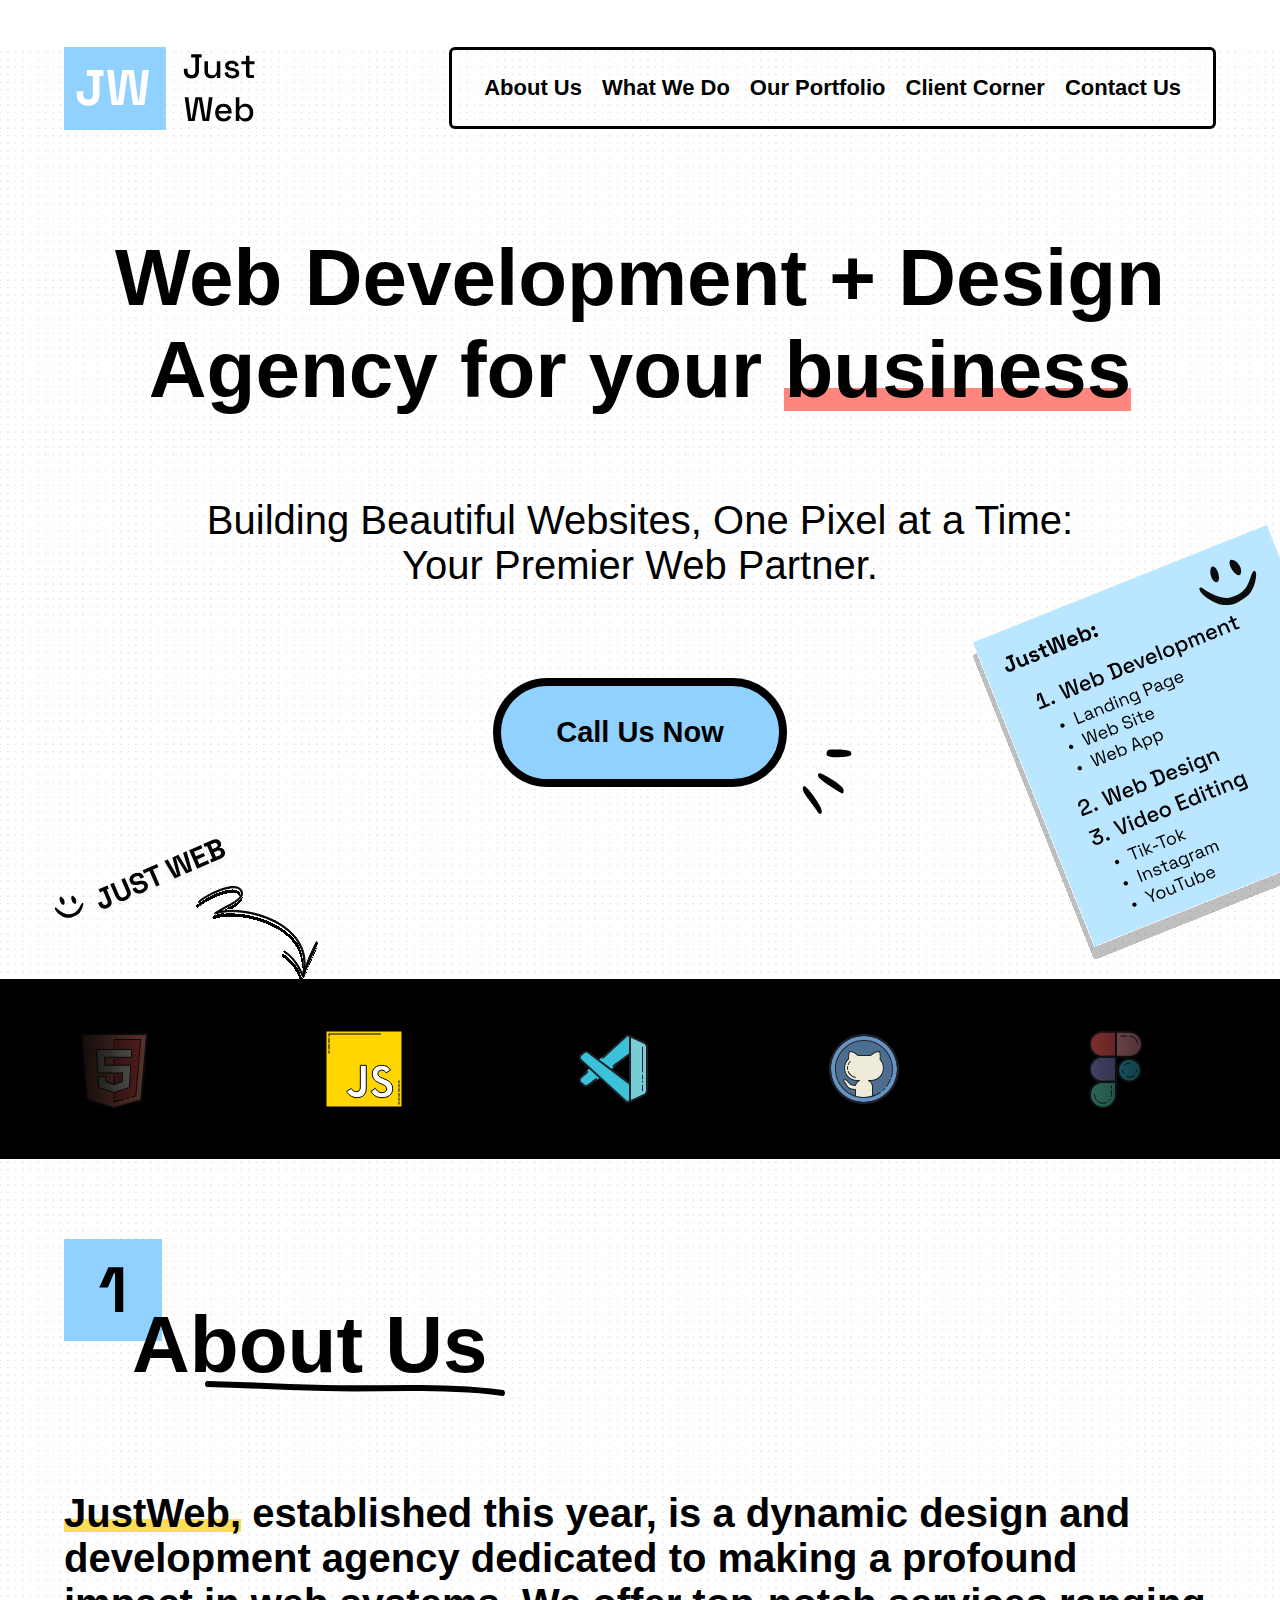
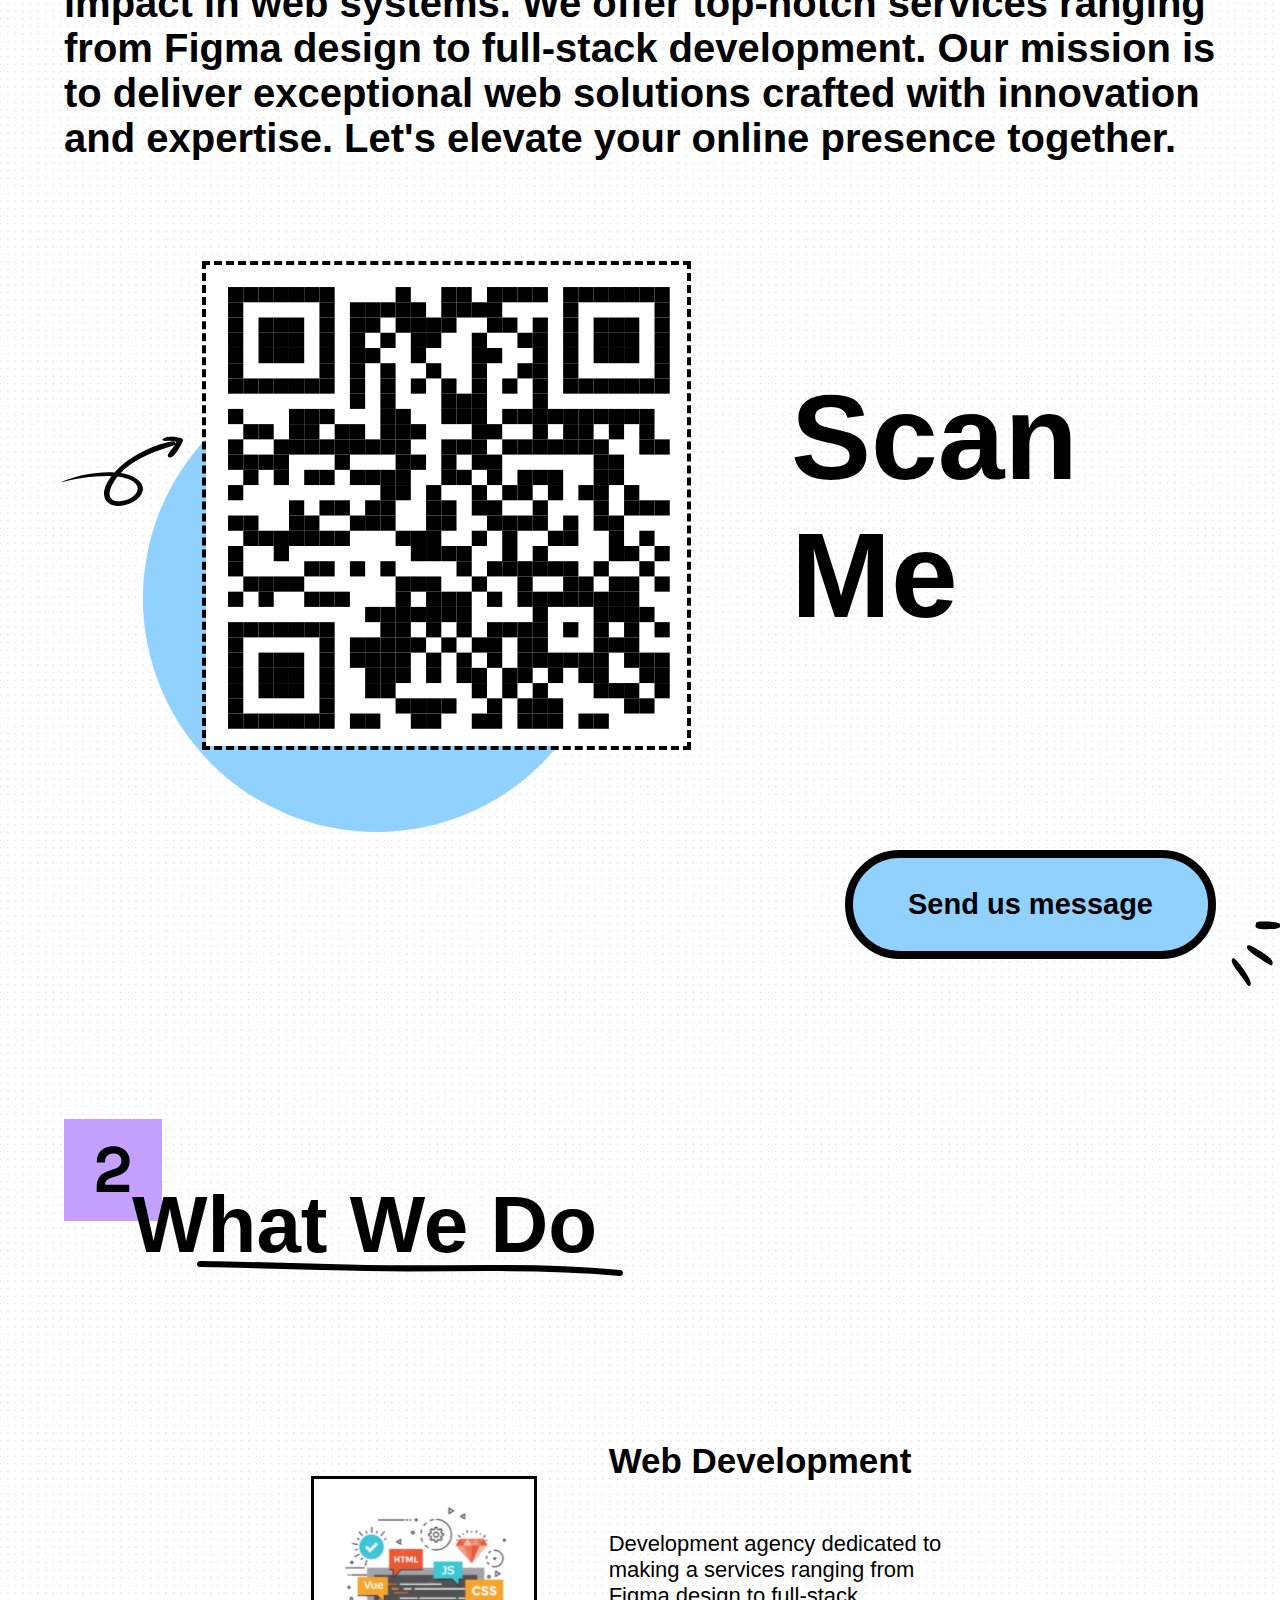
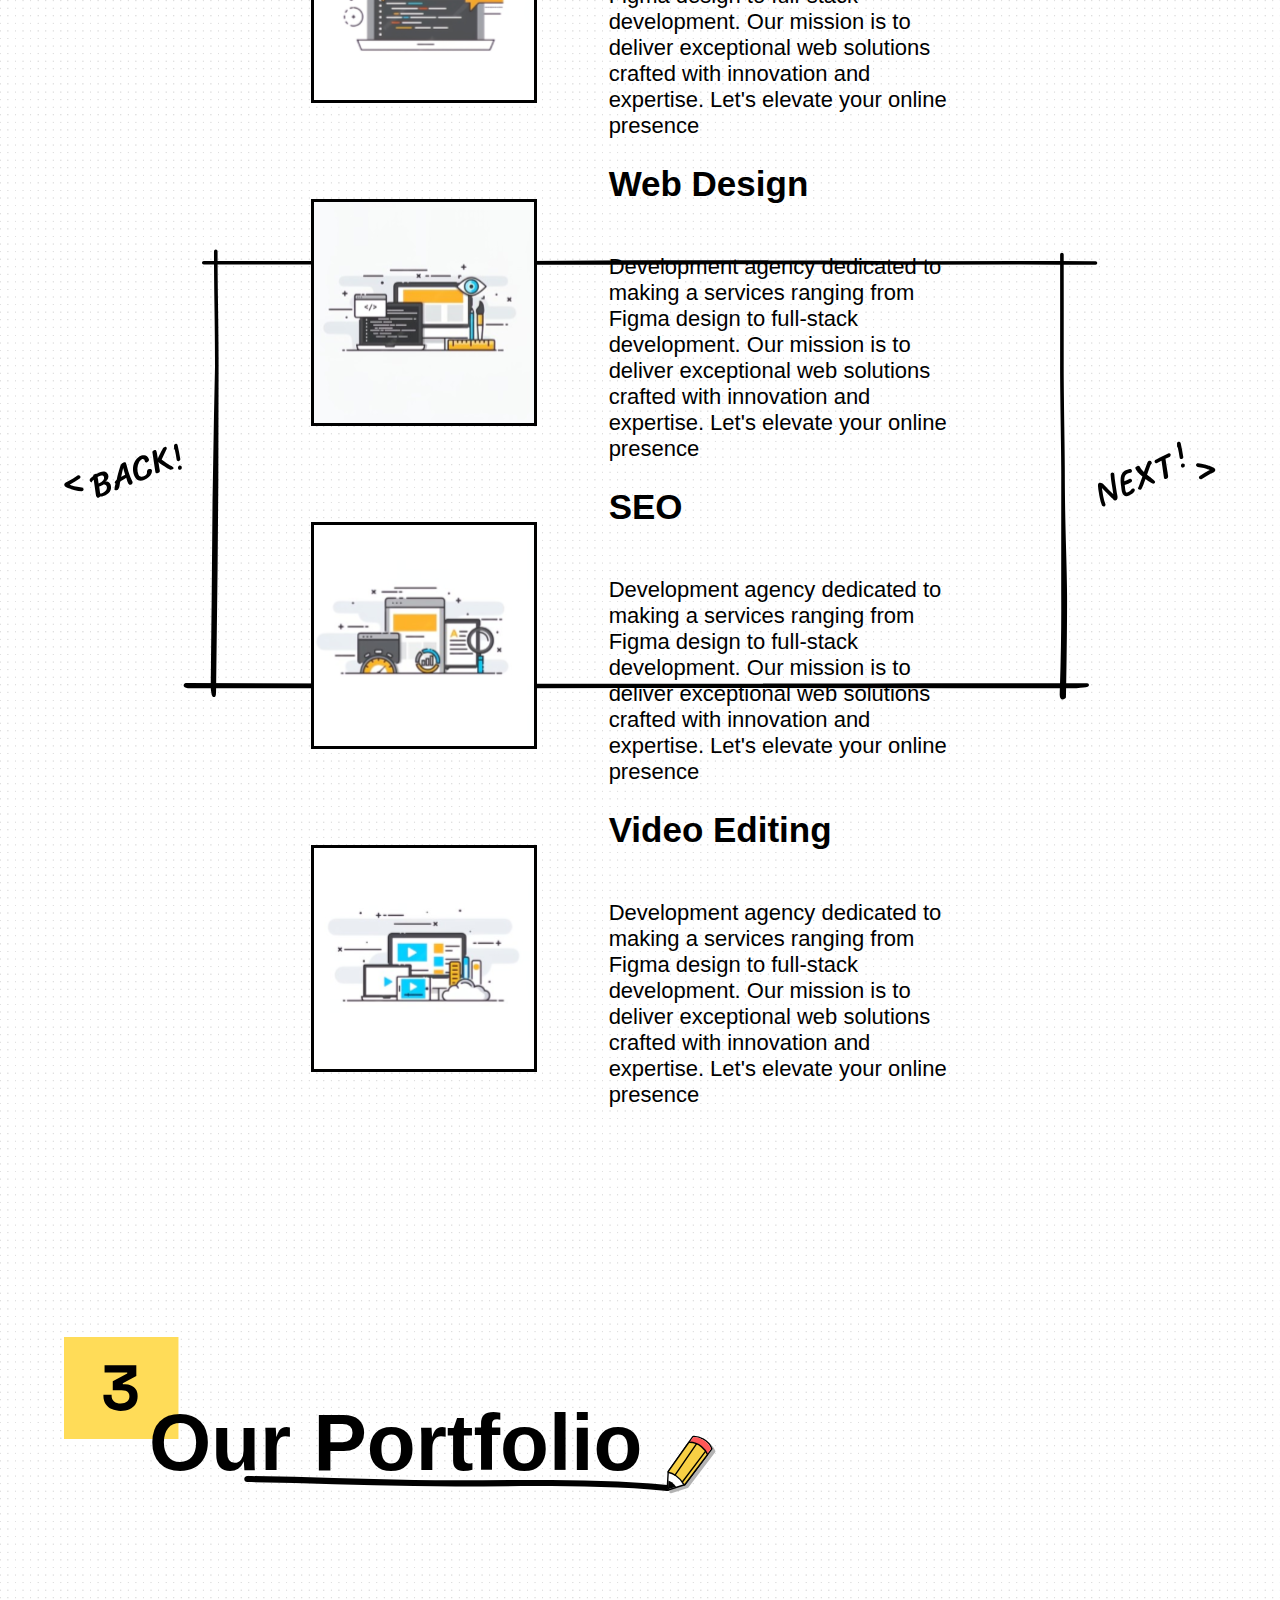
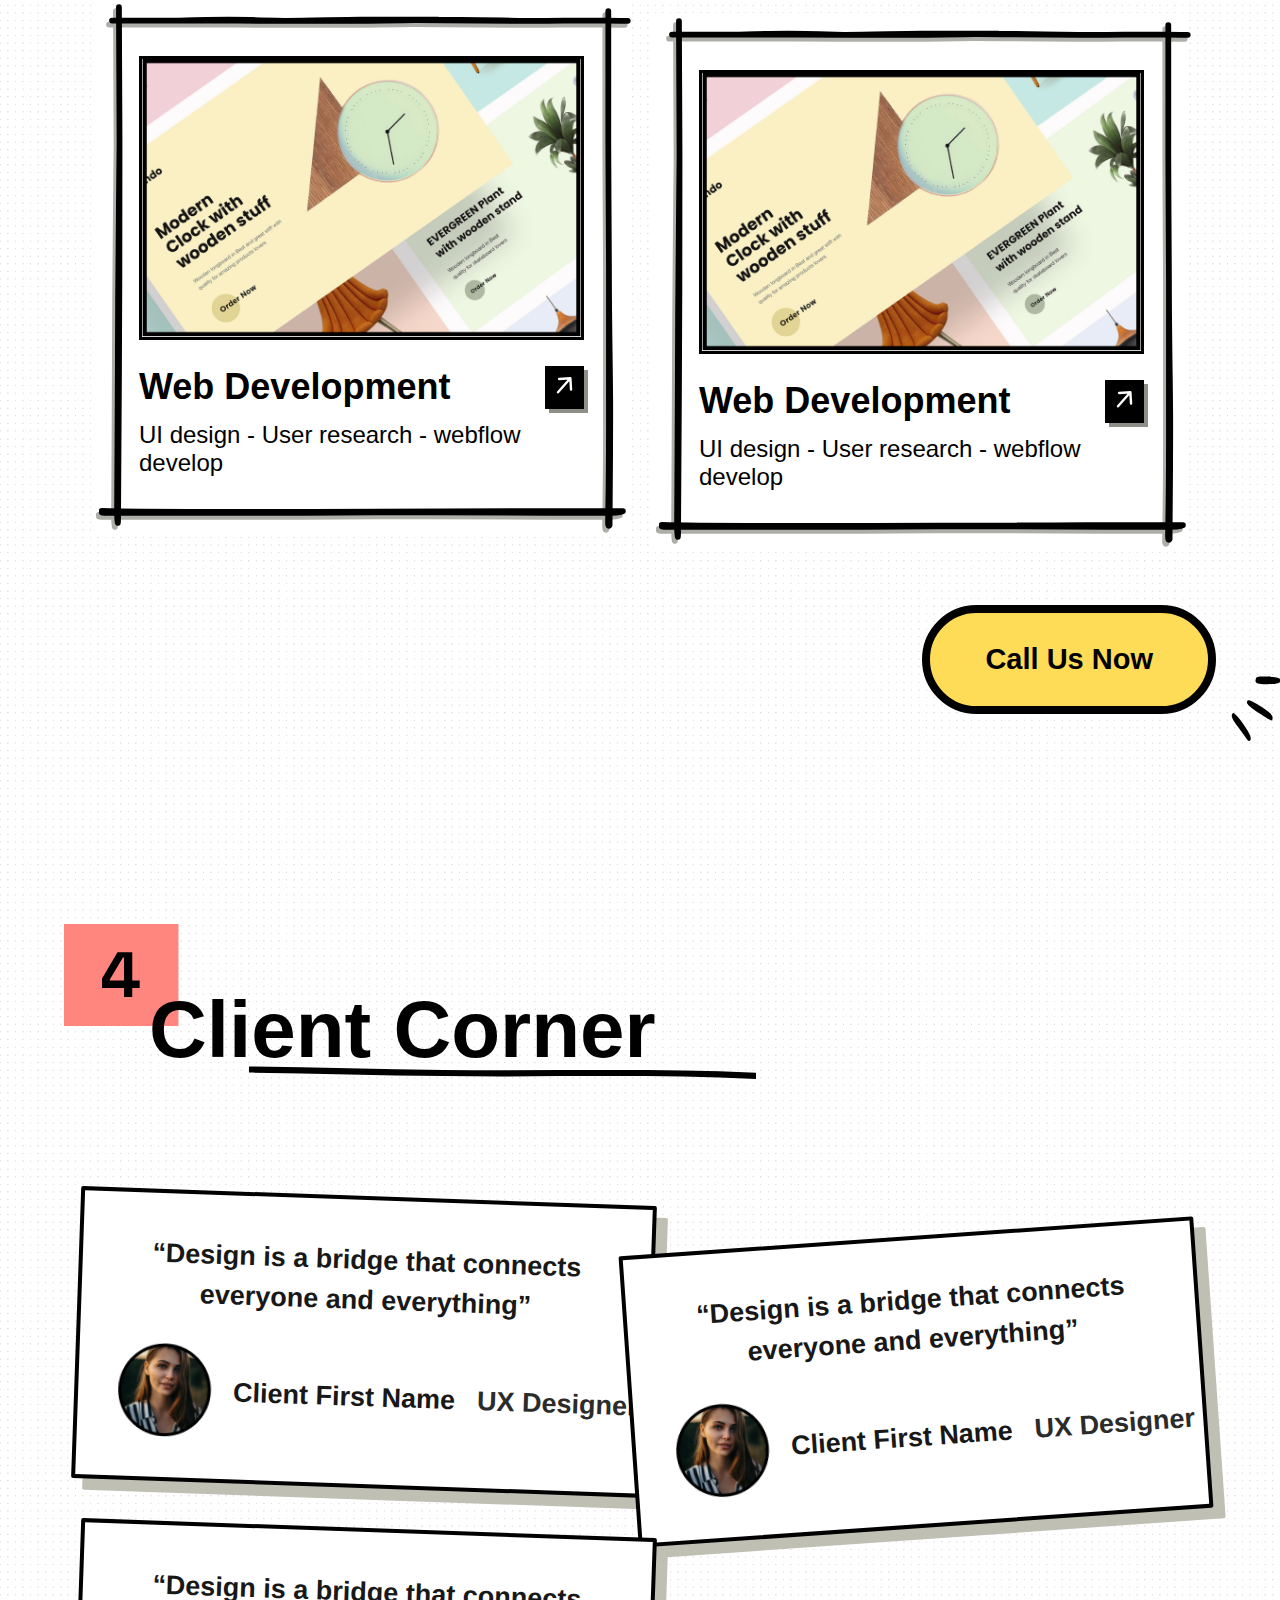
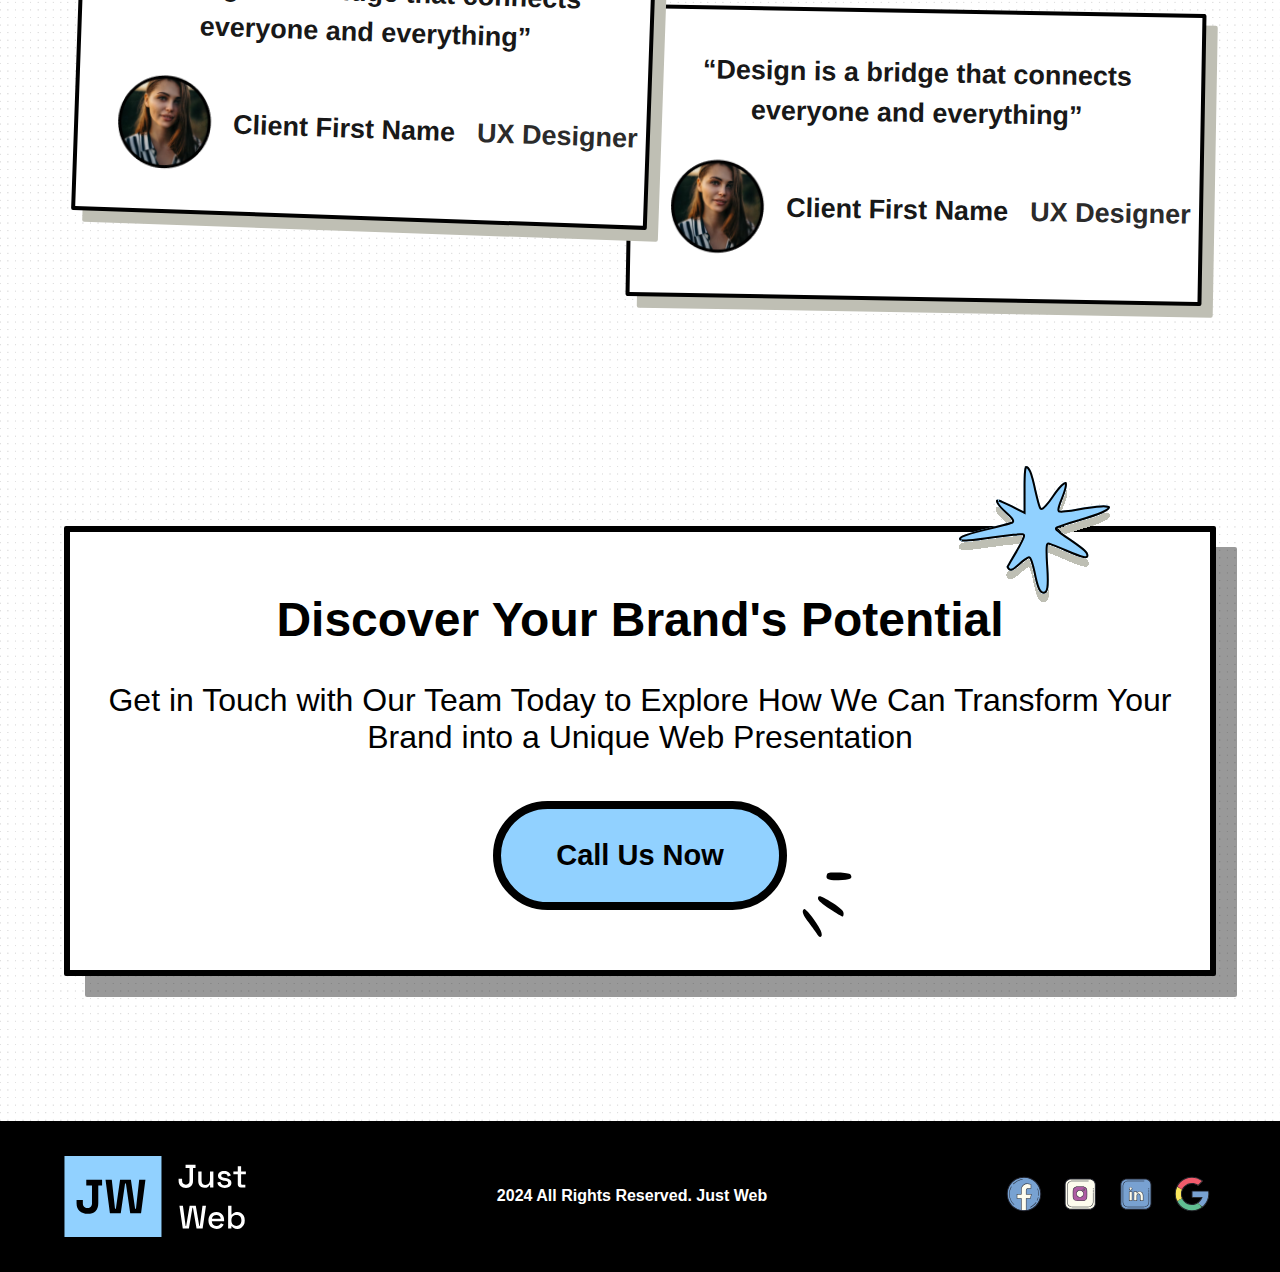
==== index.html @ 0bc37dc7 "Seo" ====
<!DOCTYPE html>
<html lang="en">
    <head>
        <meta charset="UTF-8">
        <meta name="viewport" content="width=device-width, initial-scale=1.0">
        <meta name="description" content="Welcome to Just Web - Your gateway to seamless online presence. Explore our tailored web solutions crafted to elevate your digital footprint. Unleash the potential of your brand with our innovative web design and development services. Let's embark on a journey to redefine.">
        <meta name="keywords" content="Just Web, web solutions, web design, web development, digital footprint, online presence, video-editing veb dizajn, veb sajt, izrada veb sajta leskovac, veb sajt leskovac">
        <meta name="author" content="Just Web">
        <meta name="robots" content="index, follow">
        <link rel="stylesheet" href="./assets/style/style.css">
        <link rel="shortcut icon" href="./assets/img/fav.ico" type="image/x-icon">
        <title>Just Web</title>
        <!-- <meta name="googlebot" content="index, follow">
        <meta name="robots" content="max-snippet:-1, max-image-preview:large, max-video-preview:-1">
        <meta name="google" content="nositelinkssearchbox">
        <meta name="google" content="notranslate">
        <meta name="google" content="snippet"> -->
    </head>
<body>
    <!-- The Game Holder -->
    <div class="game-ball">
        <p class="stop-game" onclick="gameEnd()">
            <svg xmlns="http://www.w3.org/2000/svg"  viewBox="0 0 48 48" width="25px" height="25px" baseProfile="basic"><path fill="#fc9c9c" d="M24,31.071l-10.485,9.485c-0.626,0.626-1.409,2.002-2.222,2.126c-1.215,0.186-2.499-0.19-3.435-1.126	l-1.414-1.414c-1.563-1.563-1.563-4.094,0-5.657L16.929,24L6.444,13.515c-1.563-1.563-1.563-4.094,0-5.657l1.414-1.414	c1.563-1.563,4.094-1.563,5.657,0L24,16.929L34.485,6.444c1.563-1.563,4.094-1.563,5.657,0l1.414,1.414	c0.906,0.906,1.287,2.138,1.142,3.318c-0.105,0.855-1.486,1.682-2.142,2.339L30.071,24l10.485,10.485	c1.563,1.563,2.563,3.094,1,4.657l-1.414,1.414c-0.781,0.781-1.805,2.172-2.828,2.172c-1.024,0-2.047-0.391-2.828-1.172L24,31.071z"/><path fill="#324561" d="M37.313,42.729c-0.553,0-1-0.447-1-1s0.447-1,1-1c0.534,0,1.037-0.208,1.416-0.587l1.413-1.413	c0.779-0.78,0.779-2.049,0-2.829L28.95,24.707c-0.391-0.391-0.391-1.023,0-1.414l11.192-11.192c0.317-0.317,0.514-0.722,0.569-1.169	c0.068-0.548,0.577-0.946,1.114-0.87c0.549,0.067,0.938,0.566,0.87,1.114c-0.11,0.895-0.504,1.703-1.14,2.339L31.071,24	l10.485,10.485c1.559,1.56,1.559,4.098,0,5.657l-1.414,1.414C39.386,42.312,38.381,42.729,37.313,42.729z"/><path fill="#324561" d="M11.142,42.694c-0.486,0-0.912-0.354-0.987-0.85c-0.083-0.546,0.292-1.056,0.838-1.139	c0.421-0.064,0.804-0.259,1.108-0.563l10.776-10.776c0.391-0.391,1.023-0.391,1.414,0s0.391,1.023,0,1.414L13.515,41.557	c-0.608,0.608-1.376,0.998-2.222,1.126C11.242,42.69,11.191,42.694,11.142,42.694z"/></svg>
        </p>
        <p class="game-header">Pop the ball</p>
        <span class="game-result">
            <p class="total-balls"></p>
            <p class="devider-balls">/</p>
            <p class="poped-balls"></p>
        </span>
    </div>
    <!-- Header Section -->
    <header>
        <a class="logo-icon">
            <img src="./assets/img/logo.svg" alt="Just Web Logo">
        </a>
        <ul class="header-nav">
            <li class="nav-link"><a class="link" href="#about-us">About Us</a></li>
            <li class="nav-link"><a class="link" href="#what-we-do">What We Do</a></li>
            <li class="nav-link"><a class="link" href="#our-portfolio">Our Portfolio</a></li>
            <li class="nav-link"><a class="link" href="#client-corner">Client Corner</a></li>
            <li class="nav-link"><a class="link" href="#contact-us">Contact Us</a></li>
        </ul>

        <img onclick="toggleBurgerMenuHandler()" class="burger-menu-open" src="./assets/img/burger-menu.svg" alt="Burger Menu">

        <ul class="burger-menu">
            <li class="nav-mobile-title">
                <span class="title">
                    <img class="burger-menu-logo" src="./assets/img/logo.svg" alt="Burger Menu Close">
                    <img onclick="toggleBurgerMenuHandler()" class="burger-menu-close" src="./assets/img/burger-menu-close.png" alt="Burger Menu Close">
                </span>
            </li>
            <li class="nav-link"><a class="link" href="#about-us">About Us</a></li>
            <li class="nav-link"><a class="link" href="#what-we-do">What We Do</a></li>
            <li class="nav-link"><a class="link" href="#our-portfolio">Our Portfolio</a></li>
            <li class="nav-link"><a class="link" href="#client-corner">Client Corner</a></li>
            <li class="nav-link"><a class="link" href="#contact-us">Contact Us</a></li>
            
            <li class="nav-mobile-icons">
                <span class="icons-holder">
                    <a href="#"><img src="./assets/img/social-icons/facebook.svg" alt="Facebook Icon"></a>
                    <a href="#"><img src="./assets/img/social-icons/instagram.svg" alt="Instagram Icon"></a>
                    <a href="#"><img src="./assets/img/social-icons/linked-in.svg" alt="Linkedin Icon"></a>
                    <a href="#"><img src="./assets/img/social-icons/google.svg" alt="Google Icon"></a>
                </span>
            </li>
        </ul>
    </header>

    <!-- Hero Section -->
    <section class="hero-section">
        <div class="hero-holder container">
            <h1>Web Development + Design <br>
                Agency for your <span>business</span></h1>
            <h2>Building Beautiful Websites, One Pixel at a Time: <br>
                Your Premier Web Partner.</h2>
            <span class="btn-element">
                <a class="btn" href="tel:+381649666798">Call Us Now</a>
                <img class="icon" src="./assets/img/btn-icon.svg" alt="Btn Icon">
            </span>
        </div>
        <img class="background-elem-1" src="./assets/img/just-web-background-elem.svg" alt="Background Element">
        <img class="background-elem-2" src="./assets/img/sticky-note-background-elem.svg" alt="Background Element">
    </section>

    <!-- Subhero Section -->
    <section class="subhero-section">
        <ul class="subhero-holder container">
            <li><img class="scroller" loading="lazy" src="./assets/img/icons/html-5.svg" alt="Figma"></li>
            <li><img class="scroller" loading="lazy" src="./assets/img/icons/javascript.svg" alt="Figma"></li>
            <li><img class="scroller" loading="lazy" src="./assets/img/icons/visual-studio-code-2019.svg" alt="Figma"></li>
            <li><img class="scroller" loading="lazy" src="./assets/img/icons/github.svg" alt="Figma"></li>
            <li><img class="scroller" loading="lazy" src="./assets/img/icons/figma.svg" alt="Figma"></li>
            <li><img class="scroller" loading="lazy" src="./assets/img/icons/bootstrap.svg" alt="Figma"></li>
            <li><img class="scroller" loading="lazy" src="./assets/img/icons/css-3.svg" alt="Figma"></li>
            <li><img class="scroller" loading="lazy" src="./assets/img/icons/vue-js.svg" alt="Figma"></li>
            <li><img class="scroller" loading="lazy" src="./assets/img/icons/react.svg" alt="Figma"></li>
            <li><img class="scroller" loading="lazy" src="./assets/img/icons/nodejs.svg" alt="Figma"></li>
            <li><img class="scroller" loading="lazy" src="./assets/img/icons/postman-api.svg" alt="Figma"></li>
            <li><img class="scroller" loading="lazy" src="./assets/img/icons/html-5.svg" alt="Figma"></li>
            <li><img class="scroller" loading="lazy" src="./assets/img/icons/javascript.svg" alt="Figma"></li>
            <li><img class="scroller" loading="lazy" src="./assets/img/icons/visual-studio-code-2019.svg" alt="Figma"></li>
            <li><img class="scroller" loading="lazy" src="./assets/img/icons/github.svg" alt="Figma"></li>
            <li><img class="scroller" loading="lazy" src="./assets/img/icons/figma.svg" alt="Figma"></li>
            <li><img class="scroller" loading="lazy" src="./assets/img/icons/bootstrap.svg" alt="Figma"></li>
        </ul>  
    </section>

    <!-- About Us Section -->
    <section class="about-section">
        <div class="about-holder container">
            <article class="about-header">
                <img class="number-icon" src="./assets/img/about/about-num.svg" alt="About Number">
                <h2>About Us</h2>
            </article>
            <article class="about-content">
                <span class="about-text">
                    <p><span>JustWeb,</span> established this year, is a dynamic design
                        and development agency dedicated to making a
                        profound impact in web systems. We offer top-notch
                        services ranging from Figma design to full-stack
                        development. Our mission is to deliver exceptional web
                        solutions crafted with innovation and expertise. Let's
                        elevate your online presence together.</p>
                    <svg onclick="popTheBall(this)" id="game-ball" class="blue-ball-icon" width="98" height="95" viewBox="0 0 98 95" fill="none" xmlns="http://www.w3.org/2000/svg">
                        <rect x="1.5" y="1.5" width="95" height="92" rx="46" fill="#91D1FF"/>
                        <rect x="1.5" y="1.5" width="95" height="92" rx="46" stroke="black" stroke-width="3"/>
                        <path d="M48.7873 20.7923V31.5846L43.1674 28.7692C40.0765 27.2677 37.1729 25.9538 36.6109 25.9538C34.4566 25.9538 35.9552 28.8631 39.9828 32.4292C42.8864 34.9631 43.9168 36.3708 43.0738 36.6523C42.3245 36.9338 36.7982 38.4354 30.6163 39.9369C19.0955 42.7523 16.7539 43.9723 18.5335 45.7554C19.1892 46.4123 23.6851 46.1308 33.7073 44.6292C41.5751 43.5031 48.2254 42.8462 48.5063 43.1277C48.7873 43.5031 47.195 46.7877 45.0407 50.5415C42.7928 54.2954 40.9195 57.6738 40.7321 57.9554C40.5448 58.3308 41.0131 59.0815 41.6688 59.6446C42.7928 60.5831 43.7294 60.1138 46.7267 57.4862C48.7873 55.6092 50.848 54.1077 51.3163 54.1077C51.7846 54.1077 52.7213 56.9231 53.4706 60.3954C55.0629 68.4662 56.1869 71 58.2475 71C60.7765 71 61.2448 68.0908 60.4955 57.2985C60.1208 51.8554 60.1208 47.5385 60.5891 47.5385C61.0575 47.5385 64.8041 49.04 68.9253 50.8231C77.0742 54.3892 79.6968 54.8585 79.6968 52.7938C79.6968 50.9169 78.1982 49.6031 70.986 44.6292C67.5204 42.3769 64.7104 40.2185 64.7104 39.9369C64.7104 39.6554 69.4873 38.06 75.2946 36.3708C85.6914 33.3677 90 31.3969 90 29.7077C90 28.3 84.0991 28.5815 74.7326 30.2708C70.2367 31.1154 66.2091 31.5846 65.9281 31.2092C65.6471 30.9277 66.3027 28.4877 67.4267 25.86C71.6416 15.6308 69.019 14.6923 62.4625 24.1708C60.0272 27.8308 57.5919 30.4585 57.2172 29.9892C56.8425 29.6138 55.8122 25.86 54.8756 21.7308C53.0023 12.9092 51.7846 10 50.005 10C49.0683 10 48.7873 12.44 48.7873 20.7923Z" fill="black"/>
                    </svg>                        
                </span>                
                <span class="about-qr">
                    <img class="qr-code" src="./assets/img/about/about-qr-code.svg" alt="About QR Code">
                    <h3>Scan <br> Me</h3>
                    <svg class="qr-arrow" width="121" height="70" viewBox="0 0 121 70" fill="none" xmlns="http://www.w3.org/2000/svg">
                        <path fill-rule="evenodd" clip-rule="evenodd" d="M52.0404 45.6168C48.4193 51.4782 43.049 63.662 54.5775 65.1486C61.9134 66.0937 71.8003 62.3335 74.8164 56.1171C78.596 48.3259 69.5387 43.4376 62.16 41.6922C60.0361 41.189 57.8466 40.8343 55.6201 40.5849C54.3196 42.2074 53.1127 43.8815 52.0404 45.6168ZM0.325617 45.487C16.234 39.1249 35.0131 35.3451 52.5383 36.4222C54.9928 33.6654 57.5553 31.2021 59.8423 29.2223C73.1299 17.7221 92.2898 8.4719 110.641 5.17692C112.646 4.81741 113.786 6.62215 113.243 7.98408C113.647 7.25413 114.04 6.52016 114.424 5.78217C112.162 5.09981 109.831 4.74586 107.302 4.71427C105.757 4.69541 104.091 5.05298 102.581 4.93373C101.681 4.86291 101.567 4.32636 100.568 4.36316C100.25 4.37494 100.006 4.04314 100.316 3.84227C101.167 3.29285 101.298 2.54646 102.174 2.02623C103.555 1.20621 106.416 0.902767 107.984 0.776451C111.888 0.461836 115.709 1.05268 119.281 2.21085C120.772 2.695 121.239 4.07683 120.746 5.32261C119.536 8.37677 117.824 11.3055 115.919 14.1093C114.267 16.5382 112.571 19.381 109.857 21.0591C107.729 22.3758 105.073 20.7039 105.989 18.6227C107.106 16.0829 109.48 13.9272 111.081 11.5592C111.767 10.544 112.381 9.50804 112.97 8.46361C112.723 8.77031 112.364 9.02886 111.874 9.19476C96.0359 14.554 80.8335 19.292 67.6706 29.1147C64.4366 31.5263 61.4201 34.175 58.7194 37.0308C59.0975 37.0808 59.4822 37.1171 59.8608 37.1716C72.3023 38.9857 87.332 47.8893 78.0468 60.1288C71.4578 68.8169 50.0345 75.108 43.6675 63.8413C39.5993 56.6428 43.636 47.7126 49.4505 40.1503C44.0133 39.972 38.487 40.2593 33.2149 40.583C22.2246 41.2564 11.2199 43.2698 0.58973 46.0262C0.168142 46.1352 -0.102421 45.6578 0.325617 45.487Z" fill="black"/>
                    </svg>
                    <svg class="qr-circle" width="519" height="519" viewBox="0 0 519 519" fill="none" xmlns="http://www.w3.org/2000/svg">
                        <circle cx="259.5" cy="259.5" r="259.5" fill="#91D1FF"/>
                    </svg>                        
                </span>
                <span class="about-btn">
                    <a class="btn" href="tel:+381649666798">Send us message</a>
                    <img class="icon" src="./assets/img/btn-icon.svg" alt="Btn Icon">
                </span>
            </article>
        </div>
    </section>

    <!-- What We Do  -->
    <section class="what-we-do-section">
        <div class="what-we-do-holder container">
            <article class="what-we-do-header">
                <img class="number-icon" src="./assets/img/what-we-do/what-we-do-num.svg" alt="What We Do Number">
                <h2>What We Do</h2>
            </article>
            <article class="what-we-do-content">
                <span onclick="backArrowHandler()" class="back-arrow"><img src="./assets/img/what-we-do/back-control-icon.svg" alt="Back Control Arrow"></span>
                <div class="content-to-change">
                    <span class="content-img content-img-1">
                        <!-- <img src="./assets/img/what-we-do/web-development.png" alt="Web Development"> -->
                        <img src="./assets/img/what-we-do/wwd-web-development.svg" alt="Web Development">
                    </span>
                    <span class="content-text content-text-1">
                        <h3>Web Development</h3>
                        <p>Development agency dedicated to making a
                            services ranging from Figma design to full-stack
                            development. Our mission is to deliver exceptional web
                            solutions crafted with innovation and expertise. Let's
                            elevate your online presence </p>
                    </span>
                    <span class="content-img content-img-2">
                        <img src="./assets/img/what-we-do/wwd-web-design.svg" alt="Web Design">
                    </span>
                    <span class="content-text content-text-2">
                        <h3>Web Design</h3>
                        <p>Development agency dedicated to making a
                            services ranging from Figma design to full-stack
                            development. Our mission is to deliver exceptional web
                            solutions crafted with innovation and expertise. Let's
                            elevate your online presence </p>
                    </span>
                    <span class="content-img content-img-3">
                        <img src="./assets/img/what-we-do/wwd-seo.svg" alt="Web CEO">
                    </span>
                    <span class="content-text content-text-3">
                        <h3>SEO</h3>
                        <p>Development agency dedicated to making a
                            services ranging from Figma design to full-stack
                            development. Our mission is to deliver exceptional web
                            solutions crafted with innovation and expertise. Let's
                            elevate your online presence </p>
                    </span>
                    <span class="content-img content-img-4">
                        <img src="./assets/img/what-we-do/wwd-video-editing.svg" alt="Video Edit">
                    </span>
                    <span class="content-text content-text-4">
                        <h3>Video Editing</h3>
                        <p>Development agency dedicated to making a
                            services ranging from Figma design to full-stack
                            development. Our mission is to deliver exceptional web
                            solutions crafted with innovation and expertise. Let's
                            elevate your online presence </p>
                    </span>
                    <svg onclick="popTheBall(this)" id="game-ball" class="purple-ball-icon" width="95" height="94" viewBox="0 0 95 94" fill="none" xmlns="http://www.w3.org/2000/svg">
                        <rect x="1.5" y="1.5" width="92" height="91" rx="45.5" fill="#C5A1FF"/>
                        <rect x="1.5" y="1.5" width="92" height="91" rx="45.5" stroke="black" stroke-width="3"/>
                        <path d="M56.6031 12.0771C56.4371 12.4482 56.3662 15.0251 56.407 17.7792L56.4954 22.8451L54.7724 23.2834C53.793 23.4816 52.8904 23.6505 52.7313 23.5794C52.5722 23.5083 52.2832 21.0249 52.001 18.0992C51.6112 13.2803 50.7152 10.5891 49.641 10.9994C49.4345 11.0343 48.973 14.2 48.587 17.9084L47.9166 24.671L43.4899 26.3178C39.4942 27.712 39.1399 27.9353 40.1292 28.5686C40.6943 29.0122 42.5276 29.3231 44.1669 29.3564C45.83 29.3367 47.2098 29.3812 47.3159 29.4286C47.687 29.5946 47.5231 36.6473 47.1438 37.4956C46.9303 37.9728 45.2004 38.8533 43.2765 39.4563C41.2996 40.0355 39.8529 40.8518 39.9701 41.1588C40.0873 41.4657 41.6667 41.9176 43.4414 42.075C45.2692 42.2562 46.896 42.602 47.1192 42.9564C47.3662 43.2577 47.7363 46.4136 47.9404 49.9406C48.4826 57.6908 49.3032 59.8393 51.0065 57.7379C51.4501 57.1728 52.0775 53.636 52.3994 49.6443L53.0292 42.5455L54.6992 42.0835L56.3455 41.6746L56.6908 47.8733C56.9159 52.4914 57.2775 54.2437 58.0197 54.5756C59.4513 55.2159 60.5783 52.4114 61.5904 45.7381C62.01 42.8082 62.452 40.3973 62.5818 40.3917C64.3983 40.3133 70.4364 38.0511 70.7684 37.3088C71.3849 35.9303 70.3831 35.6095 66.1069 35.9239L62.3734 36.1629L62.147 32.1169C62.0225 29.8344 61.88 27.7346 61.8688 27.4751C61.8813 27.1626 63.6406 26.3588 65.7416 25.6442C67.8427 24.9297 69.7024 24.0435 69.8447 23.7254C70.4612 22.3469 68.6934 21.7471 65.172 22.081C63.1783 22.2709 61.3618 22.3493 61.1497 22.2544C60.8846 22.1359 60.1993 20.1115 59.5503 17.7217C58.3932 13.1958 57.1484 10.8576 56.6031 12.0771ZM56.4962 30.0987C56.6415 31.0544 56.6724 32.9769 56.5511 34.3861C56.3923 36.7328 56.2208 36.9742 55.1116 37.178C54.4685 37.3357 53.6899 37.3693 53.4779 37.2745C53.2128 37.1559 52.9698 35.1385 52.8691 32.803C52.743 28.6746 52.7374 28.5449 54.0768 28.2531C55.9589 27.886 56.1472 28.0339 56.4962 30.0987Z" fill="black"/>
                    </svg> 
                </div>
                <span onclick="nextArrowHandler()" class="next-arrow"><img src="./assets/img/what-we-do/next-control-icon.svg" alt="Next Control Arrow"></span>
            </article>    
        </div>
    </section>

    <!-- Our Portfolio -->
    <section class="portfolio-section">
        <div class="portfolio-holder container">
            <article class="portfolio-header">
                <img class="number-icon" src="./assets/img/portfolio/portfolio-num.svg" alt="Portfolio Number">
                <h2>Our Portfolio</h2>
            </article>
            <article class="portfolio-card-holder">
                <div class="single-portfolio-card">
                    <span class="card-img">
                        <img src="./assets/img/portfolio/portfolio-imf.png" alt="Portfoilo Img">
                    </span>
                    <span class="card-content">
                        <span class="content-header">
                            <h4>Web Development</h4>
                            <a class="go-to-arrow" href="#">
                                <svg width="25" height="25" viewBox="0 0 25 25" fill="none" xmlns="http://www.w3.org/2000/svg">
                                    <path d="M18.3751 5.31045L19.0486 16.6049M18.3751 5.31045L7.08066 5.98398M18.3751 5.31045L5.98405 19.2731" stroke="#FDFDFD" stroke-width="2.40017" stroke-linecap="round" stroke-linejoin="round"/>
                                </svg>    
                            </a>
                        </span>
                        <p class="card-content">
                            UI design - User research -
                            webflow develop
                        </p>
                    </span>
                </div>

                <div class="single-portfolio-card">
                    <span class="card-img">
                        <img src="./assets/img/portfolio/portfolio-imf.png" alt="Portfoilo Img">
                    </span>
                    <span class="card-content">
                        <span class="content-header">
                            <h4>Web Development</h4>
                            <a class="go-to-arrow" href="#">
                                <svg width="25" height="25" viewBox="0 0 25 25" fill="none" xmlns="http://www.w3.org/2000/svg">
                                    <path d="M18.3751 5.31045L19.0486 16.6049M18.3751 5.31045L7.08066 5.98398M18.3751 5.31045L5.98405 19.2731" stroke="#FDFDFD" stroke-width="2.40017" stroke-linecap="round" stroke-linejoin="round"/>
                                </svg>    
                            </a>
                        </span>
                        <p class="card-content">
                            UI design - User research -
                            webflow develop
                        </p>
                    </span>
                </div>

                <div class="single-portfolio-card">
                    <span class="card-img">
                        <img src="./assets/img/portfolio/portfolio-imf.png" alt="Portfoilo Img">
                    </span>
                    <span class="card-content">
                        <span class="content-header">
                            <h4>Web Development</h4>
                            <a class="go-to-arrow" href="#">
                                <svg width="25" height="25" viewBox="0 0 25 25" fill="none" xmlns="http://www.w3.org/2000/svg">
                                    <path d="M18.3751 5.31045L19.0486 16.6049M18.3751 5.31045L7.08066 5.98398M18.3751 5.31045L5.98405 19.2731" stroke="#FDFDFD" stroke-width="2.40017" stroke-linecap="round" stroke-linejoin="round"/>
                                </svg>    
                            </a>
                        </span>
                        <p class="card-content">
                            UI design - User research -
                            webflow develop
                        </p>
                    </span>
                </div>

                <div class="single-portfolio-card">
                    <span class="card-img">
                        <img src="./assets/img/portfolio/portfolio-imf.png" alt="Portfoilo Img">
                    </span>
                    <span class="card-content">
                        <span class="content-header">
                            <h4>Web Development</h4>
                            <a class="go-to-arrow" href="#">
                                <svg width="25" height="25" viewBox="0 0 25 25" fill="none" xmlns="http://www.w3.org/2000/svg">
                                    <path d="M18.3751 5.31045L19.0486 16.6049M18.3751 5.31045L7.08066 5.98398M18.3751 5.31045L5.98405 19.2731" stroke="#FDFDFD" stroke-width="2.40017" stroke-linecap="round" stroke-linejoin="round"/>
                                </svg>    
                            </a>
                        </span>
                        <p class="card-content">
                            UI design - User research -
                            webflow develop
                        </p>
                    </span>
                </div>
            </article>
            <article class="portfolio-btn-holder">
                <span class="portfolio-btn">
                    <a class="btn" href="tel:+381649666798">Call Us Now</a>
                    <img class="icon" src="./assets/img/btn-icon.svg" alt="Btn Icon">
                </span>
            </article>
        </div>
    </section>

    <!-- Happy Client Corner Section -->
    <section class="clients-section">
        <div class="clients-holder container">
            <article class="clients-header">
                <img class="number-icon" src="./assets/img/clients/clients-num.svg" alt="Portfolio Number">
                <h2>Client Corner</h2>
            </article>
            <article class="clients-reviews-holder">
                <div class="review-card">
                    <p class="review-content">“Design is a bridge that connects everyone and everything”</p>
                    <span class="review-header">
                        <img src="./assets/img/clients/client-1.png" alt="Client Image">
                        <h4>Client First Name</h4>
                        <p>UX Designer</p>
                    </span>
                </div>
                <div class="review-card">
                    <p class="review-content">“Design is a bridge that connects everyone and everything”</p>
                    <span class="review-header">
                        <img src="./assets/img/clients/client-1.png" alt="Client Image">
                        <h4>Client First Name</h4>
                        <p>UX Designer</p>
                    </span>
                </div>
                <div class="review-card">
                    <p class="review-content">“Design is a bridge that connects everyone and everything”</p>
                    <span class="review-header">
                        <img src="./assets/img/clients/client-1.png" alt="Client Image">
                        <h4>Client First Name</h4>
                        <p>UX Designer</p>
                    </span>
                </div>
                <div class="review-card">
                    <p class="review-content">“Design is a bridge that connects everyone and everything”</p>
                    <span class="review-header">
                        <img src="./assets/img/clients/client-1.png" alt="Client Image">
                        <h4>Client First Name</h4>
                        <p>UX Designer</p>
                    </span>
                </div>
                <img onclick="popTheBall(this)" id="game-ball" class="red-ball-icon" src="./assets/img/clients/red-ball-icon.svg" alt="Red Ball Icon">
            </article>
        </div>
    </section>

    <!-- Discovery  Potential-->
    <section class="contact-us-section">
        <div class="contact-us-holder container">
            <h2>Discover Your Brand's Potential</h2>
            <p>Get in Touch with Our Team Today to Explore How We Can Transform Your Brand into a Unique Web Presentation</p>
            <span class="contact-us-btn">
                <a class="btn" href="tel:+381649666798">Call Us Now</a>
                <img class="icon" src="./assets/img/btn-icon.svg" alt="Btn Icon">
            </span>
            <img class="contact-us-element" src="./assets/img/contact-us-element.svg" alt="Contact Us">
        </div>
    </section>

    <!-- Footer -->
    <footer>
        <div class="footer-holder container">
            <span class="footer-logo">
                <img src="./assets/img/footer-logo.svg" alt="Footer Logo">
            </span>
            <span class="footer-content">
                <p>2024 All Rights Reserved. Just Web</p>
            </span>
            <span class="footer-social">
                <a href="#"><img src="./assets/img/social-icons/facebook.svg" alt="Facebook Icon"></a>
                <a href="#"><img src="./assets/img/social-icons/instagram.svg" alt="Instagram Icon"></a>
                <a href="#"><img src="./assets/img/social-icons/linked-in.svg" alt="Linkedin Icon"></a>
                <a href="#"><img src="./assets/img/social-icons/google.svg" alt="Google Icon"></a>
            </span>
        </div>
    </footer>

    <script src="./assets/js/main.js"></script>
    <script src="./assets/js/what-we-do.js"></script>
    <script src="./assets/js/game-ball.js"></script>
</body>
</html>
---- assets/style/style.css ----
* {
  margin: 0px;
  padding: 0px;
  box-sizing: border-box;
}

body {
  margin-top: -70px;
  position: relative;
  background-image: url("../img/bg-patterns.png");
  background-repeat: repeat;
  background-position: center;
  background-size: 10%;
}
@media (max-width: 1350px) {
  body {
    margin-top: 0px;
  }
}

.container {
  max-width: 90%;
  width: 90%;
  height: auto;
  margin: 0px auto;
}

.active {
  position: relative;
  z-index: 2;
}
.active::before {
  z-index: -1;
  content: "";
  position: absolute;
  width: 100%;
  height: 6px;
  background-color: #FF867E;
  bottom: 3px;
}

.burger-menu-active {
  transform: translateY(0px) !important;
}

.isPopped {
  display: none;
}

@font-face {
  font-family: "Space Grotesk" format("truetype");
  src: url("../fonts/Space_Grotesk/SpaceGrotesk-VariableFont_wght.ttf");
  font-display: swap;
}
@media (max-width: 1350px) {
  .blue-ball-icon, .purple-ball-icon, .red-ball-icon {
    display: none;
  }
}
header {
  width: 90%;
  max-width: 1320px;
  margin: 0px auto;
  margin-top: 45px !important;
  display: flex;
  justify-content: space-between;
  align-items: center;
}
header .logo-icon img {
  display: block;
  max-width: 100%;
  height: auto;
}
header .header-nav {
  display: flex;
  align-items: center;
  justify-content: center;
  gap: 20px;
  list-style: none;
  border-radius: 6px;
  border: 3px solid #000;
  padding: 25px 32px;
}
header .header-nav .nav-link {
  position: relative;
}
header .header-nav .nav-link .link {
  text-decoration: none;
  color: #000;
  font-family: "Space Grotesk", sans-serif;
  font-size: 22px;
  font-style: normal;
  font-weight: 700;
  line-height: normal;
}
header .header-nav .nav-link .link::before {
  z-index: -1;
  content: "";
  position: absolute;
  width: 0%;
  height: 6px;
  background-color: #FF867E;
  bottom: 3px;
  transition: 0.4s ease;
}
header .header-nav .nav-link .link:hover::before {
  width: 100%;
}
header .burger-menu-open {
  display: none;
  transition: 0.3s ease;
}
header .burger-menu-open:hover {
  cursor: pointer;
  filter: drop-shadow(6px 3px 3px #C5A1FF);
}
header .burger-menu {
  z-index: 100;
  position: absolute;
  padding: 45px 5% !important;
  display: flex;
  flex-direction: column;
  gap: 20px;
  width: 100%;
  left: 0px;
  top: -45px;
  background-color: #ffffff;
  list-style: none;
  transition: 0.4s ease;
  transform: translateY(-500px);
}
header .burger-menu .nav-mobile-title {
  margin-bottom: 20px;
}
header .burger-menu .nav-mobile-title .title {
  width: 100%;
  display: flex;
  align-items: center;
  justify-content: space-between;
}
header .burger-menu .nav-mobile-title .title .burger-menu-logo {
  max-width: 30%;
}
header .burger-menu .nav-mobile-title .title .burger-menu-close {
  max-width: 15%;
}
header .burger-menu .nav-link {
  position: relative;
  border-bottom: 3px dashed black;
}
header .burger-menu .nav-link .link {
  text-decoration: none;
  color: #000;
  font-family: "Space Grotesk", sans-serif;
  font-size: 22px;
  font-style: normal;
  font-weight: 700;
  line-height: normal;
}
header .burger-menu .nav-link .link::before {
  z-index: -1;
  content: "";
  position: absolute;
  width: 0%;
  height: 6px;
  background-color: #FF867E;
  bottom: 3px;
  transition: 0.4s ease;
}
header .burger-menu .nav-link .link:hover::before {
  width: 100%;
}
header .burger-menu .nav-mobile-icons {
  margin-top: 20px;
}
header .burger-menu .nav-mobile-icons .icons-holder {
  display: flex;
  justify-content: space-around;
  width: 100%;
}
@media (max-width: 1200px) {
  header .header-nav {
    display: none;
  }
  header .burger-menu-open {
    display: block;
  }
  header .logo-icon {
    max-width: 30%;
  }
  header .burger-menu-open {
    max-width: 15%;
  }
}
@media (max-width: 550px) {
  header {
    margin-top: 25px !important;
  }
  header .burger-menu {
    padding: 25px 5% !important;
    top: -25px !important;
  }
  header .burger-menu .nav-mobile-title .title .burger-menu-logo {
    max-width: 100px;
  }
  header .burger-menu .nav-mobile-title .title .burger-menu-close {
    max-width: 45px;
  }
  header .burger-menu-open {
    max-width: 45px;
  }
  header .logo-icon {
    max-width: 100px;
  }
}

.hero-section {
  position: relative;
  display: inline-block;
  width: 100%;
}
.hero-section .hero-holder {
  margin: 8% auto 15%;
  display: flex;
  align-items: center;
  justify-content: center;
  flex-wrap: wrap;
}
.hero-section .hero-holder h1 {
  flex: 0 0 100%;
  text-align: center;
  color: #000;
  font-family: "Space Grotesk", sans-serif;
  font-size: 80px;
  font-style: normal;
  font-weight: 600;
  line-height: normal;
}
.hero-section .hero-holder h1 span {
  position: relative;
}
.hero-section .hero-holder h1 span::before {
  z-index: -1;
  content: "";
  position: absolute;
  width: 100%;
  height: 23px;
  background-color: #FF867E;
  bottom: 3px;
}
.hero-section .hero-holder h2 {
  flex: 0 0 100%;
  margin: 82px 0px 90px;
  text-align: center;
  color: #000;
  font-family: "Space Grotesk", sans-serif;
  font-size: 40px;
  font-style: normal;
  font-weight: 400;
  line-height: normal;
}
.hero-section .hero-holder .btn-element {
  position: relative;
}
.hero-section .hero-holder .btn-element .btn {
  display: block;
  padding: 30px 55px;
  border-radius: 92px;
  border: 8px solid #000;
  background: #91D1FF;
  color: #000;
  text-align: center;
  font-family: "Space Grotesk", sans-serif;
  font-size: 29px;
  font-style: normal;
  font-weight: 700;
  line-height: normal;
  text-decoration: none;
}
.hero-section .hero-holder .btn-element .icon {
  position: absolute;
  right: -80px;
  bottom: -40px;
}
@media (max-width: 1200px) {
  .hero-section .hero-holder .btn-element .btn {
    padding: 25px 35px;
    border: 5px solid #000;
    font-size: 22px;
  }
  .hero-section .hero-holder .btn-element .icon {
    right: -60px;
    bottom: -45px;
    scale: 0.7;
  }
}
@media (max-width: 768px) {
  .hero-section .hero-holder .btn-element .btn {
    padding: 15px 25px;
    border: 4px solid #000;
    font-size: 20px;
  }
  .hero-section .hero-holder .btn-element .icon {
    transform: scale(0.7);
    right: -60px;
    bottom: -50px;
  }
}
@media (max-width: 550px) {
  .hero-section .hero-holder .btn-element .btn {
    padding: 15px 25px;
    border: 4px solid #000;
    font-size: 16px;
  }
  .hero-section .hero-holder .btn-element .icon {
    transform: scale(0.5);
    right: -50px;
    bottom: -45px;
  }
}
.hero-section .background-elem-1 {
  position: absolute;
  bottom: -40px;
  left: 45px;
}
.hero-section .background-elem-2 {
  position: absolute;
  bottom: 20px;
  right: 0px;
}
@media (max-width: 1200px) {
  .hero-section {
    overflow: hidden;
  }
  .hero-section .hero-holder h1 {
    font-size: 52px;
  }
  .hero-section .hero-holder h2 {
    margin: 42px 0px;
    font-size: 25px;
  }
  .hero-section .background-elem-1 {
    left: -8px;
    transform: scale(0.7);
  }
  .hero-section .background-elem-2 {
    right: -85px;
    bottom: -60px;
    transform: scale(0.7);
  }
}
@media (max-width: 768px) {
  .hero-section .background-elem-1 {
    transform: scale(0.4);
    left: -90px;
    bottom: -70px;
  }
  .hero-section .background-elem-2 {
    transform: scale(0.5);
    bottom: -23%;
  }
}
@media (max-width: 550px) {
  .hero-section .hero-holder {
    margin: 50px auto;
  }
  .hero-section .hero-holder h1 {
    font-size: 25px;
  }
  .hero-section .hero-holder h2 {
    margin: 25px 0px 37px;
    font-size: 16px;
  }
  .hero-section .background-elem-2 {
    display: none;
  }
}

.subhero-section {
  width: 100%;
  background-color: #000;
}
.subhero-section .subhero-holder {
  overflow: hidden;
  padding: 40px 0px;
  display: flex;
  align-items: center;
  justify-content: flex-start;
  gap: 150px;
  list-style: none;
  -webkit-mask-image: linear-gradient(90deg, transparent, #fff 20%, #fff 80%, transparent);
}
.subhero-section .subhero-holder li {
  min-width: 100px;
}
.subhero-section .subhero-holder li img {
  height: auto;
  display: block;
  max-width: 100%;
  animation: scroll 60s linear infinite;
}
@media (max-width: 768px) {
  .subhero-section .subhero-holder {
    padding: 30px 0px;
  }
}
@media (max-width: 768px) {
  .subhero-section .subhero-holder {
    padding: 20px 0px;
    gap: 70px;
  }
  .subhero-section .subhero-holder li {
    min-width: 50px;
  }
  .subhero-section .subhero-holder li img {
    height: auto;
    display: block;
    max-width: 100%;
    animation: scroll 60s linear infinite;
  }
}
@media (max-width: 550px) {
  .subhero-section .subhero-holder {
    gap: 30px;
  }
}

.about-section {
  padding: 80px 0px;
}
.about-section .about-holder .about-header {
  display: flex;
  align-items: flex-end;
  justify-content: flex-start;
}
.about-section .about-holder .about-header h2 {
  margin-bottom: -50px;
  margin-left: -30px;
  position: relative;
  color: #000;
  -webkit-text-stroke-width: 3;
  -webkit-text-stroke-color: #000;
  font-family: "Space Grotesk", sans-serif;
  font-size: 80px;
  font-style: normal;
  font-weight: 600;
  line-height: normal;
  text-wrap: nowrap;
}
.about-section .about-holder .about-header h2::before {
  display: block;
  content: "";
  background-image: url("../img/about/about-unerline.svg");
  background-position: bottom;
  background-repeat: no-repeat;
  width: 100%;
  height: 100%;
  position: absolute;
  top: 5px;
  right: -45px;
}
.about-section .about-holder .about-content {
  max-width: 1500px;
  margin: 150px auto 0px;
  display: flex;
  flex-direction: column;
  align-items: center;
}
.about-section .about-holder .about-content .about-text {
  display: block;
  position: relative;
}
.about-section .about-holder .about-content .about-text p {
  color: #000;
  font-family: "Space Grotesk", sans-serif;
  font-size: 40px;
  font-style: normal;
  font-weight: 600;
  line-height: normal;
}
.about-section .about-holder .about-content .about-text p span {
  position: relative;
}
.about-section .about-holder .about-content .about-text p span::before {
  z-index: -1;
  content: "";
  position: absolute;
  width: 100%;
  height: 13px;
  background-color: #FFDC58;
  bottom: 3px;
}
.about-section .about-holder .about-content .about-text .blue-ball-icon {
  position: absolute;
  right: 0px;
  bottom: -80px;
}
.about-section .about-holder .about-content .about-qr {
  margin: 100px 0px;
  position: relative;
  display: flex;
  align-items: center;
  justify-content: flex-start;
  gap: 100px;
}
.about-section .about-holder .about-content .about-qr .qr-code {
  border: 4px dashed black;
}
.about-section .about-holder .about-content .about-qr h3 {
  color: #000;
  font-family: "Space Grotesk", sans-serif;
  font-size: 120px;
  font-style: normal;
  font-weight: 600;
  line-height: normal;
}
.about-section .about-holder .about-content .about-qr .qr-arrow {
  position: absolute;
  left: -140px;
  bottom: 50%;
}
.about-section .about-holder .about-content .about-qr .qr-circle {
  position: absolute;
  left: -85px;
  bottom: -22%;
  z-index: -1;
  scale: 0.9;
}
.about-section .about-holder .about-content .about-btn {
  margin-left: auto;
  position: relative;
}
.about-section .about-holder .about-content .about-btn .btn {
  display: block;
  padding: 30px 55px;
  border-radius: 92px;
  border: 8px solid #000;
  background: #91D1FF;
  color: #000;
  text-align: center;
  font-family: "Space Grotesk", sans-serif;
  font-size: 29px;
  font-style: normal;
  font-weight: 700;
  line-height: normal;
  text-decoration: none;
}
.about-section .about-holder .about-content .about-btn .icon {
  position: absolute;
  right: -80px;
  bottom: -40px;
}
@media (max-width: 1200px) {
  .about-section .about-holder .about-content .about-btn .btn {
    padding: 25px 35px;
    border: 5px solid #000;
    font-size: 22px;
  }
  .about-section .about-holder .about-content .about-btn .icon {
    right: -60px;
    bottom: -45px;
    scale: 0.7;
  }
}
@media (max-width: 768px) {
  .about-section .about-holder .about-content .about-btn .btn {
    padding: 15px 25px;
    border: 4px solid #000;
    font-size: 20px;
  }
  .about-section .about-holder .about-content .about-btn .icon {
    transform: scale(0.7);
    right: -60px;
    bottom: -50px;
  }
}
@media (max-width: 550px) {
  .about-section .about-holder .about-content .about-btn .btn {
    padding: 15px 25px;
    border: 4px solid #000;
    font-size: 16px;
  }
  .about-section .about-holder .about-content .about-btn .icon {
    transform: scale(0.5);
    right: -50px;
    bottom: -45px;
  }
}
@media (max-width: 1200px) {
  .about-section .about-holder .about-header .number-icon {
    max-width: 75px;
  }
  .about-section .about-holder .about-header h2 {
    font-size: 55px;
    margin-bottom: -35px;
    margin-left: -22px;
  }
  .about-section .about-holder .about-header h2::before {
    background-size: contain;
  }
  .about-section .about-holder .about-content {
    margin-top: 80px;
    gap: 0px;
  }
  .about-section .about-holder .about-content .about-text p {
    font-size: 33px;
    font-weight: 400;
  }
  .about-section .about-holder .about-content .about-qr {
    max-width: 100%;
    margin: 80px 0px 140px;
    justify-content: space-evenly;
    gap: 20px;
  }
  .about-section .about-holder .about-content .about-qr .qr-code {
    max-width: 40%;
  }
  .about-section .about-holder .about-content .about-qr h3 {
    font-size: 85px;
  }
  .about-section .about-holder .about-content .about-qr .qr-arrow {
    scale: 0.6;
    left: -110px;
    bottom: 25%;
  }
  .about-section .about-holder .about-content .about-qr .qr-circle {
    left: -91px;
    bottom: -40%;
    scale: 0.7;
  }
  .about-section .about-holder .about-content .about-btn {
    margin-left: unset;
  }
}
@media (max-width: 768px) {
  .about-section .about-holder .about-content .about-qr .qr-code {
    max-width: 40%;
  }
  .about-section .about-holder .about-content .about-qr h3 {
    font-size: 85px;
  }
  .about-section .about-holder .about-content .about-qr .qr-arrow {
    display: none;
  }
  .about-section .about-holder .about-content .about-qr .qr-circle {
    left: -85px;
    bottom: -58%;
    scale: 0.6;
  }
  .about-section .about-holder .about-content .about-btn {
    margin-left: unset;
  }
}
@media (max-width: 550px) {
  .about-section {
    padding: 50px 0px;
  }
  .about-section .about-holder .about-header .number-icon {
    max-width: 40px;
  }
  .about-section .about-holder .about-header h2 {
    font-size: 33px;
    margin-bottom: -20px;
    margin-left: -12px;
  }
  .about-section .about-holder .about-content {
    margin-top: 60px;
  }
  .about-section .about-holder .about-content .about-text p {
    font-size: 18px;
  }
  .about-section .about-holder .about-content .about-qr {
    margin: 35px 0px 50px;
  }
  .about-section .about-holder .about-content .about-qr h3 {
    font-size: 50px;
  }
  .about-section .about-holder .about-content .about-qr .qr-arrow {
    display: none;
  }
  .about-section .about-holder .about-content .about-qr .qr-circle {
    left: -285px;
    bottom: -155%;
    scale: 0.4;
  }
  .about-section .about-holder .about-content .about-btn {
    margin-left: unset;
  }
}

.what-we-do-section {
  padding: 80px 0px;
}
.what-we-do-section .what-we-do-holder .what-we-do-header {
  display: flex;
  align-items: flex-end;
  justify-content: flex-start;
}
.what-we-do-section .what-we-do-holder .what-we-do-header h2 {
  margin-bottom: -50px;
  margin-left: -30px;
  position: relative;
  color: #000;
  -webkit-text-stroke-width: 3;
  -webkit-text-stroke-color: #000;
  font-family: "Space Grotesk", sans-serif;
  font-size: 80px;
  font-style: normal;
  font-weight: 600;
  line-height: normal;
  text-wrap: nowrap;
}
.what-we-do-section .what-we-do-holder .what-we-do-header h2::before {
  display: block;
  content: "";
  background-image: url("../img/what-we-do/what-we-do-underline.svg");
  background-position: bottom;
  background-repeat: no-repeat;
  width: 100%;
  height: 100%;
  position: absolute;
  top: 5px;
  right: -45px;
}
.what-we-do-section .what-we-do-holder .what-we-do-content {
  position: relative;
  margin: 150px auto 0px;
  display: flex;
  align-items: center;
  justify-content: center;
}
.what-we-do-section .what-we-do-holder .what-we-do-content .content-to-change {
  position: relative;
  max-width: 1500px;
  background-image: url("../img/what-we-do/what-we-do-content-border.svg");
  background-position: center;
  background-repeat: no-repeat;
  background-size: contain;
  padding: 6% 7%;
  display: flex;
  align-items: center;
  justify-content: space-evenly;
  flex-wrap: wrap;
  gap: 25px;
}
.what-we-do-section .what-we-do-holder .what-we-do-content .content-to-change .content-img {
  flex: 0 0 30%;
}
.what-we-do-section .what-we-do-holder .what-we-do-content .content-to-change .content-img img {
  border: 3px solid black;
  display: block;
  max-width: 100%;
  height: auto;
}
.what-we-do-section .what-we-do-holder .what-we-do-content .content-to-change .content-text {
  flex: 0 0 48%;
}
.what-we-do-section .what-we-do-holder .what-we-do-content .content-to-change .content-text h3 {
  color: #000;
  font-family: "Space Grotesk", sans-serif;
  font-size: 45px;
  font-style: normal;
  font-weight: 600;
  line-height: normal;
}
.what-we-do-section .what-we-do-holder .what-we-do-content .content-to-change .content-text p {
  margin-top: 50px;
  color: #000;
  font-family: "Space Grotesk", sans-serif;
  font-size: 30px;
  font-style: normal;
  font-weight: 400;
  line-height: normal;
}
.what-we-do-section .what-we-do-holder .what-we-do-content .back-arrow, .what-we-do-section .what-we-do-holder .what-we-do-content .next-arrow {
  transition: 0.3s ease;
}
.what-we-do-section .what-we-do-holder .what-we-do-content .back-arrow:hover, .what-we-do-section .what-we-do-holder .what-we-do-content .next-arrow:hover {
  cursor: pointer;
  transition: 0.3s ease;
  filter: drop-shadow(10px 5px 4px #C5A1FF);
}
.what-we-do-section .what-we-do-holder .what-we-do-content .purple-ball-icon {
  position: absolute;
  top: -70px;
  left: calc(0% + 60px);
  animation: roll 10s ease infinite;
}
@media (max-width: 1500px) {
  .what-we-do-section .what-we-do-holder .what-we-do-content .content-to-change .content-text h3 {
    font-size: 35px;
  }
  .what-we-do-section .what-we-do-holder .what-we-do-content .content-to-change .content-text p {
    font-size: 22px;
  }
}
@media (max-width: 1200px) {
  .what-we-do-section {
    padding: 0px;
  }
  .what-we-do-section .what-we-do-holder .what-we-do-header .number-icon {
    max-width: 75px;
  }
  .what-we-do-section .what-we-do-holder .what-we-do-header h2 {
    font-size: 55px;
    margin-bottom: -35px;
    margin-left: -22px;
  }
  .what-we-do-section .what-we-do-holder .what-we-do-header h2::before {
    background-size: contain;
  }
  .what-we-do-section .what-we-do-holder .what-we-do-content {
    margin-top: 80px;
    gap: 0px;
  }
  .what-we-do-section .what-we-do-holder .what-we-do-content .back-arrow img, .what-we-do-section .what-we-do-holder .what-we-do-content .next-arrow img {
    display: block;
    width: 65px;
    height: auto;
  }
}
@media (max-width: 1024px) {
  .what-we-do-section {
    padding: 0px;
  }
  .what-we-do-section .what-we-do-holder .what-we-do-content {
    margin-top: 80px;
    gap: 0px;
    flex-wrap: wrap;
    justify-content: space-evenly;
  }
  .what-we-do-section .what-we-do-holder .what-we-do-content .content-to-change {
    padding: 10% 7%;
    background-image: url("../img/what-we-do/border-upright.svg");
    flex-wrap: wrap;
    justify-content: center;
    gap: 30px;
  }
  .what-we-do-section .what-we-do-holder .what-we-do-content .content-img {
    order: 2;
  }
  .what-we-do-section .what-we-do-holder .what-we-do-content .content-text {
    flex: 0 0 100% !important;
    order: 1;
  }
  .what-we-do-section .what-we-do-holder .what-we-do-content .content-text p {
    margin-top: 30px !important;
  }
  .what-we-do-section .what-we-do-holder .what-we-do-content .back-arrow img, .what-we-do-section .what-we-do-holder .what-we-do-content .next-arrow img {
    display: block;
    width: 85px;
    height: auto;
  }
  .what-we-do-section .what-we-do-holder .what-we-do-content .back-arrow {
    order: 2;
  }
  .what-we-do-section .what-we-do-holder .what-we-do-content .next-arrow {
    order: 3;
  }
}
@media (max-width: 768px) {
  .what-we-do-section .what-we-do-holder .what-we-do-content .content-to-change {
    padding: 17% 6%;
    background-image: url("../img/what-we-do/border-upright-768.svg");
  }
}
@media (max-width: 550px) {
  .what-we-do-section .what-we-do-holder .what-we-do-header .number-icon {
    max-width: 40px;
  }
  .what-we-do-section .what-we-do-holder .what-we-do-header h2 {
    font-size: 33px;
    margin-bottom: -20px;
    margin-left: -12px;
  }
  .what-we-do-section .what-we-do-holder .what-we-do-content {
    gap: 30px;
    margin-top: 60px;
  }
  .what-we-do-section .what-we-do-holder .what-we-do-content .content-to-change {
    padding: 0%;
    background-image: unset;
  }
  .what-we-do-section .what-we-do-holder .what-we-do-content .content-to-change .content-img {
    flex: 0 0 80%;
  }
  .what-we-do-section .what-we-do-holder .what-we-do-content .content-to-change .content-text h3 {
    font-size: 25px;
  }
  .what-we-do-section .what-we-do-holder .what-we-do-content .content-to-change .content-text p {
    font-size: 18px;
  }
}

.portfolio-section {
  padding: 80px 0px 90px;
}
.portfolio-section .portfolio-holder .portfolio-header {
  display: flex;
  align-items: flex-end;
  justify-content: flex-start;
}
.portfolio-section .portfolio-holder .portfolio-header h2 {
  margin-bottom: -50px;
  margin-left: -30px;
  position: relative;
  color: #000;
  -webkit-text-stroke-width: 3;
  -webkit-text-stroke-color: #000;
  font-family: "Space Grotesk", sans-serif;
  font-size: 80px;
  font-style: normal;
  font-weight: 600;
  line-height: normal;
  text-wrap: nowrap;
}
.portfolio-section .portfolio-holder .portfolio-header h2::before {
  display: block;
  content: "";
  background-image: url("../img/portfolio/portfolio-underline.svg");
  background-position: bottom;
  background-repeat: no-repeat;
  width: 100%;
  height: 100%;
  position: absolute;
  top: 5px;
  right: -85px;
}
.portfolio-section .portfolio-holder .portfolio-card-holder {
  max-width: 1500px;
  margin: 130px auto 0px;
  overflow-x: scroll;
  overflow-y: hidden;
  padding: 30px;
  display: flex;
  justify-content: flex-start;
  gap: 25px;
  /* width */
  /* Track */
  /* Handle */
  /* Handle on hover */
}
.portfolio-section .portfolio-holder .portfolio-card-holder .single-portfolio-card {
  position: relative;
  padding: 45px 45px;
  min-width: 535px;
  max-width: 536px;
  min-height: 536px;
  display: flex;
  flex-direction: column;
  justify-content: space-around;
  background-color: white;
}
.portfolio-section .portfolio-holder .portfolio-card-holder .single-portfolio-card:hover::before {
  transition: 0.3s ease;
  filter: drop-shadow(-3.5px 4.5px 2px #8E8F87);
}
.portfolio-section .portfolio-holder .portfolio-card-holder .single-portfolio-card::before {
  transition: 0.3s ease;
  position: absolute;
  display: block;
  content: "";
  width: 533px;
  height: 536px;
  left: -49%;
  top: -50%;
  background-image: url("../img/portfolio/portfolio-border.svg");
  background-position: center;
  background-repeat: no-repeat;
  background-size: contain;
  transform: translate(50%, 50%);
  filter: drop-shadow(-3px 4px 0px rgba(142, 143, 135, 0.7215686275));
  pointer-events: none;
}
.portfolio-section .portfolio-holder .portfolio-card-holder .single-portfolio-card .card-img {
  display: block;
  max-width: 100%;
}
.portfolio-section .portfolio-holder .portfolio-card-holder .single-portfolio-card .card-img img {
  display: block;
  max-width: 100%;
  height: auto;
  border: 3px solid black;
}
.portfolio-section .portfolio-holder .portfolio-card-holder .single-portfolio-card .card-content .content-header {
  display: flex;
  justify-content: space-between;
  align-items: flex-start;
}
.portfolio-section .portfolio-holder .portfolio-card-holder .single-portfolio-card .card-content .content-header h4 {
  color: #000;
  font-family: "Space Grotesk", sans-serif;
  font-size: 36px;
  font-style: normal;
  font-weight: 600;
  line-height: normal;
}
.portfolio-section .portfolio-holder .portfolio-card-holder .single-portfolio-card .card-content .content-header a {
  padding: 7px;
  background: #000;
  box-shadow: 4px 4px 0px 0px #8E8F87;
  transition: 0.3s ease;
}
.portfolio-section .portfolio-holder .portfolio-card-holder .single-portfolio-card .card-content .content-header a:hover {
  cursor: pointer;
  box-shadow: 4px 4px 0px 2px rgba(142, 143, 135, 0.7215686275);
}
.portfolio-section .portfolio-holder .portfolio-card-holder .single-portfolio-card .card-content p {
  margin-top: 12px;
  color: #000;
  font-family: "Space Grotesk", sans-serif;
  font-size: 24px;
  font-style: normal;
  font-weight: 500;
  line-height: normal;
}
.portfolio-section .portfolio-holder .portfolio-card-holder .single-portfolio-card:nth-of-type(2) {
  top: 14px;
}
.portfolio-section .portfolio-holder .portfolio-card-holder .single-portfolio-card:nth-of-type(3) {
  top: 9px;
}
.portfolio-section .portfolio-holder .portfolio-card-holder::-webkit-scrollbar {
  height: 6px;
}
.portfolio-section .portfolio-holder .portfolio-card-holder::-webkit-scrollbar-track {
  background: transparent;
}
.portfolio-section .portfolio-holder .portfolio-card-holder::-webkit-scrollbar-thumb {
  background: #FFDC58;
  border-radius: 4px;
}
.portfolio-section .portfolio-holder .portfolio-card-holder::-webkit-scrollbar-thumb:hover {
  background: #ffb958;
}
@media (min-width: 2000px) {
  .portfolio-section .portfolio-holder .portfolio-card-holder {
    max-width: 1920px;
  }
}
.portfolio-section .portfolio-holder .portfolio-btn-holder {
  max-width: 1500px;
  margin: 40px auto;
}
.portfolio-section .portfolio-holder .portfolio-btn-holder .portfolio-btn {
  width: -moz-fit-content;
  width: fit-content;
  display: block;
  margin-left: auto;
  position: relative;
}
.portfolio-section .portfolio-holder .portfolio-btn-holder .portfolio-btn .btn {
  display: block;
  padding: 30px 55px;
  border-radius: 92px;
  border: 8px solid #000;
  background: #FFDC58;
  color: #000;
  text-align: center;
  font-family: "Space Grotesk", sans-serif;
  font-size: 29px;
  font-style: normal;
  font-weight: 700;
  line-height: normal;
  text-decoration: none;
}
.portfolio-section .portfolio-holder .portfolio-btn-holder .portfolio-btn .icon {
  position: absolute;
  right: -80px;
  bottom: -40px;
}
@media (max-width: 1200px) {
  .portfolio-section .portfolio-holder .portfolio-btn-holder .portfolio-btn .btn {
    padding: 25px 35px;
    border: 5px solid #000;
    font-size: 22px;
  }
  .portfolio-section .portfolio-holder .portfolio-btn-holder .portfolio-btn .icon {
    right: -60px;
    bottom: -45px;
    scale: 0.7;
  }
}
@media (max-width: 768px) {
  .portfolio-section .portfolio-holder .portfolio-btn-holder .portfolio-btn .btn {
    padding: 15px 25px;
    border: 4px solid #000;
    font-size: 20px;
  }
  .portfolio-section .portfolio-holder .portfolio-btn-holder .portfolio-btn .icon {
    transform: scale(0.7);
    right: -60px;
    bottom: -50px;
  }
}
@media (max-width: 550px) {
  .portfolio-section .portfolio-holder .portfolio-btn-holder .portfolio-btn .btn {
    padding: 15px 25px;
    border: 4px solid #000;
    font-size: 16px;
  }
  .portfolio-section .portfolio-holder .portfolio-btn-holder .portfolio-btn .icon {
    transform: scale(0.5);
    right: -50px;
    bottom: -45px;
  }
}
@media (max-width: 1200px) {
  .portfolio-section .portfolio-holder .portfolio-header .number-icon {
    max-width: 75px;
  }
  .portfolio-section .portfolio-holder .portfolio-header h2 {
    font-size: 55px;
    margin-bottom: -35px;
    margin-left: -22px;
  }
  .portfolio-section .portfolio-holder .portfolio-header h2::before {
    background-size: contain;
  }
  .portfolio-section .portfolio-holder .portfolio-card-holder {
    margin-top: 80px;
  }
  .portfolio-section .portfolio-holder .portfolio-card-holder .single-portfolio-card {
    padding: 30px 45px;
    min-width: 450px;
    max-width: 450px;
    min-height: 434px;
  }
  .portfolio-section .portfolio-holder .portfolio-card-holder .single-portfolio-card::before {
    width: 450px;
    height: 450px;
  }
  .portfolio-section .portfolio-holder .portfolio-card-holder .single-portfolio-card .card-content .content-header h4 {
    font-size: 30px;
  }
  .portfolio-section .portfolio-holder .portfolio-card-holder .single-portfolio-card .card-content .content-header .got-to-arrow {
    padding: 5px;
  }
  .portfolio-section .portfolio-holder .portfolio-card-holder .single-portfolio-card .card-content p {
    font-size: 20px;
  }
  .portfolio-section .portfolio-holder .portfolio-btn-holder .portfolio-btn {
    margin: 0px auto;
  }
}
@media (max-width: 550px) {
  .portfolio-section {
    padding: 40px 0px;
  }
  .portfolio-section .portfolio-holder .portfolio-header .number-icon {
    max-width: 40px;
  }
  .portfolio-section .portfolio-holder .portfolio-header h2 {
    font-size: 33px;
    margin-bottom: -20px;
    margin-left: -12px;
  }
  .portfolio-section .portfolio-holder .portfolio-card-holder {
    margin-top: 30px;
    padding: 30px 0px 60px;
  }
  .portfolio-section .portfolio-holder .portfolio-card-holder .single-portfolio-card {
    padding: 30px 45px;
    min-width: 350px;
    max-width: 350px;
    min-height: 334px;
  }
  .portfolio-section .portfolio-holder .portfolio-card-holder .single-portfolio-card::before {
    width: 350px;
    height: 350px;
    background-image: url("../img/portfolio/border-mobile.svg");
  }
  .portfolio-section .portfolio-holder .portfolio-card-holder .single-portfolio-card .card-content .content-header h4 {
    font-size: 23px;
  }
  .portfolio-section .portfolio-holder .portfolio-card-holder .single-portfolio-card .card-content .content-header svg {
    width: 14px;
    height: 14px;
  }
  .portfolio-section .portfolio-holder .portfolio-card-holder .single-portfolio-card .card-content p {
    font-size: 18px;
  }
  .portfolio-section .portfolio-holder .portfolio-btn-holder .portfolio-btn {
    margin: 0px auto;
  }
}

.clients-section {
  padding: 80px 0px;
}
.clients-section .clients-holder .clients-header {
  display: flex;
  align-items: flex-end;
  justify-content: flex-start;
}
.clients-section .clients-holder .clients-header h2 {
  margin-bottom: -50px;
  margin-left: -30px;
  position: relative;
  color: #000;
  -webkit-text-stroke-width: 3;
  -webkit-text-stroke-color: #000;
  font-family: "Space Grotesk", sans-serif;
  font-size: 80px;
  font-style: normal;
  font-weight: 600;
  line-height: normal;
  text-wrap: nowrap;
}
.clients-section .clients-holder .clients-header h2::before {
  display: block;
  content: "";
  background-image: url("../img/clients/clients-underline.svg");
  background-position: bottom;
  background-repeat: no-repeat;
  width: 100%;
  height: 100%;
  position: absolute;
  top: 5px;
  right: -100px;
}
.clients-section .clients-holder .clients-reviews-holder {
  max-width: 1500px;
  margin: 130px auto 0px;
  display: flex;
  align-items: center;
  justify-content: center;
  flex-wrap: wrap;
  position: relative;
}
.clients-section .clients-holder .clients-reviews-holder .review-card {
  max-width: 900px;
  flex: 0 0 50%;
  display: flex;
  flex-wrap: wrap;
  gap: 35px;
  padding: 40px;
  border-radius: 2px;
  border: 4px solid #000;
  background: var(--White, #FFF);
  box-shadow: 11.465px 11.465px 0px 0px #BFBFB4;
  gap: 30px;
}
.clients-section .clients-holder .clients-reviews-holder .review-card:nth-of-type(1) {
  margin-right: -1%;
  transform: rotateZ(2deg);
}
.clients-section .clients-holder .clients-reviews-holder .review-card:nth-of-type(2) {
  margin-left: -1%;
  margin-top: 7%;
  transform: rotateZ(-4deg);
}
.clients-section .clients-holder .clients-reviews-holder .review-card:nth-of-type(3) {
  margin-right: -1%;
  margin-top: -7%;
  z-index: 2;
  transform: rotateZ(2deg);
}
.clients-section .clients-holder .clients-reviews-holder .review-card:nth-of-type(4) {
  transform: rotateZ(1deg) !important;
  margin-left: -1% !important;
  margin-top: 7% !important;
}
.clients-section .clients-holder .clients-reviews-holder .review-card .review-content {
  flex: 1 0 100%;
  color: var(--Dark-Gray, #181818);
  font-family: "Space Grotesk", sans-serif;
  font-size: 27px;
  font-style: normal;
  font-weight: 600;
  line-height: 40px; /* 145.455% */
  text-align: center;
}
.clients-section .clients-holder .clients-reviews-holder .review-card .review-header {
  display: flex;
  flex-wrap: wrap;
  flex-direction: column;
  justify-content: space-evenly;
  gap: 22px;
  height: 94px;
}
.clients-section .clients-holder .clients-reviews-holder .review-card .review-header img {
  flex: 0 0 100%;
  max-width: 100px;
  max-height: 100px;
}
.clients-section .clients-holder .clients-reviews-holder .review-card .review-header h4 {
  color: var(--Dark-Gray, #181818);
  font-family: "Space Grotesk", sans-serif;
  font-size: 27px;
  font-style: normal;
  font-weight: 600;
  line-height: 40px; /* 145.455% */
}
.clients-section .clients-holder .clients-reviews-holder .review-card .review-header p {
  color: var(--Dark-Gray, #2B2B2B);
  font-family: "Space Grotesk", sans-serif;
  font-size: 27px;
  font-style: normal;
  font-weight: 600;
  line-height: 35px; /* 127.273% */
}
.clients-section .clients-holder .clients-reviews-holder .red-ball-icon {
  position: absolute;
  right: 200px;
  top: -45px;
}
@media (min-width: 2000px) {
  .clients-section .clients-holder .clients-reviews-holder {
    max-width: 1920px;
  }
}
@media (max-width: 1200px) {
  .clients-section {
    padding: 0px;
  }
  .clients-section .clients-holder .clients-header .number-icon {
    max-width: 75px;
  }
  .clients-section .clients-holder .clients-header h2 {
    font-size: 55px;
    margin-bottom: -35px;
    margin-left: -22px;
  }
  .clients-section .clients-holder .clients-header h2::before {
    background-size: contain;
  }
  .clients-section .clients-holder .clients-reviews-holder .review-card {
    flex: 0 0 100%;
    max-width: 100%;
    margin-left: 0% !important;
  }
  .clients-section .clients-holder .clients-reviews-holder .review-card:nth-of-type(2) {
    margin-top: 5%;
    transform: rotateZ(-1deg);
  }
  .clients-section .clients-holder .clients-reviews-holder .review-card:nth-of-type(3) {
    margin-top: 5%;
    transform: rotateZ(1deg);
  }
  .clients-section .clients-holder .clients-reviews-holder .review-card:nth-of-type(4) {
    margin-left: 0% !important;
    margin-top: 5% !important;
    transform: rotateZ(2deg) !important;
  }
}
@media (max-width: 650px) {
  .clients-section .clients-holder .clients-reviews-holder .review-card .review-header {
    flex-direction: row;
    height: auto;
    align-items: center;
    justify-content: flex-start;
  }
  .clients-section .clients-holder .clients-reviews-holder .review-card .review-header img {
    display: block;
    max-width: 75px;
    height: auto;
  }
}
@media (max-width: 550px) {
  .clients-section .clients-holder .clients-header .number-icon {
    max-width: 40px;
  }
  .clients-section .clients-holder .clients-header h2 {
    font-size: 33px;
    margin-bottom: -20px;
    margin-left: -12px;
  }
  .clients-section .clients-holder .clients-header h2::before {
    right: -50px;
  }
  .clients-section .clients-holder .clients-reviews-holder {
    margin-top: 60px;
  }
  .clients-section .clients-holder .clients-reviews-holder .review-card {
    padding: 20px;
    gap: 16px;
    overflow-x: hidden;
  }
  .clients-section .clients-holder .clients-reviews-holder .review-card .review-content {
    font-size: 22px;
    line-height: unset;
  }
  .clients-section .clients-holder .clients-reviews-holder .review-card .review-header {
    flex-direction: column;
    align-items: center;
    gap: 12px;
    height: 60px;
  }
  .clients-section .clients-holder .clients-reviews-holder .review-card .review-header img {
    max-height: 55px;
  }
  .clients-section .clients-holder .clients-reviews-holder .review-card .review-header h4 {
    width: 100%;
    line-height: unset;
    font-size: 18px;
  }
  .clients-section .clients-holder .clients-reviews-holder .review-card .review-header p {
    width: 100%;
    line-height: unset;
    font-size: 16px;
  }
}

.contact-us-section {
  padding: 145px 0px;
}
.contact-us-section .contact-us-holder {
  padding: 60px 20px;
  position: relative;
  margin: 0px auto;
  max-width: 1500px;
  border-radius: 2px;
  border: 6px solid #000;
  background: #FFF;
  box-shadow: 21px 21px 0px 0px rgba(0, 0, 0, 0.4);
  display: flex;
  flex-direction: column;
  align-items: center;
  justify-content: center;
}
.contact-us-section .contact-us-holder h2 {
  color: #000;
  text-align: center;
  font-family: "Space Grotesk", sans-serif;
  font-size: 48px;
  font-style: normal;
  font-weight: 600;
  line-height: normal;
}
.contact-us-section .contact-us-holder p {
  max-width: 1100px;
  margin: 35px auto 45px;
  color: #000;
  text-align: center;
  font-family: "Space Grotesk", sans-serif;
  font-size: 32px;
  font-style: normal;
  font-weight: 400;
  line-height: normal;
}
.contact-us-section .contact-us-holder .contact-us-btn {
  display: block;
  position: relative;
}
.contact-us-section .contact-us-holder .contact-us-btn .btn {
  display: block;
  padding: 30px 55px;
  border-radius: 92px;
  border: 8px solid #000;
  background: #91D1FF;
  color: #000;
  text-align: center;
  font-family: "Space Grotesk", sans-serif;
  font-size: 29px;
  font-style: normal;
  font-weight: 700;
  line-height: normal;
  text-decoration: none;
}
.contact-us-section .contact-us-holder .contact-us-btn .icon {
  position: absolute;
  right: -80px;
  bottom: -40px;
}
@media (max-width: 1200px) {
  .contact-us-section .contact-us-holder .contact-us-btn .btn {
    padding: 25px 35px;
    border: 5px solid #000;
    font-size: 22px;
  }
  .contact-us-section .contact-us-holder .contact-us-btn .icon {
    right: -60px;
    bottom: -45px;
    scale: 0.7;
  }
}
@media (max-width: 768px) {
  .contact-us-section .contact-us-holder .contact-us-btn .btn {
    padding: 15px 25px;
    border: 4px solid #000;
    font-size: 20px;
  }
  .contact-us-section .contact-us-holder .contact-us-btn .icon {
    transform: scale(0.7);
    right: -60px;
    bottom: -50px;
  }
}
@media (max-width: 550px) {
  .contact-us-section .contact-us-holder .contact-us-btn .btn {
    padding: 15px 25px;
    border: 4px solid #000;
    font-size: 16px;
  }
  .contact-us-section .contact-us-holder .contact-us-btn .icon {
    transform: scale(0.5);
    right: -50px;
    bottom: -45px;
  }
}
.contact-us-section .contact-us-holder .contact-us-element {
  position: absolute;
  top: -15%;
  right: 100px;
}
@media (max-width: 550px) {
  .contact-us-section .contact-us-holder {
    border: 4px solid #000;
    padding: 40px 20px;
  }
  .contact-us-section .contact-us-holder h2 {
    font-size: 32px;
  }
  .contact-us-section .contact-us-holder p {
    font-size: 20px;
  }
  .contact-us-section .contact-us-holder .contact-us-element {
    scale: 0.6;
    top: -20%;
    right: 10px;
  }
}

footer {
  padding: 35px 0px;
  background: #000;
}
footer .footer-holder {
  display: flex;
  align-items: center;
  justify-content: space-between;
}
footer .footer-holder .footer-logo img {
  max-width: 200px;
  height: auto;
  display: block;
}
footer .footer-holder .footer-content p {
  color: #FFF;
  font-family: "Space Grotesk", sans-serif;
  font-size: 16px;
  font-style: normal;
  font-weight: 600;
  line-height: normal;
}
footer .footer-holder .footer-social {
  display: flex;
  align-items: center;
  justify-content: space-between;
  gap: 8px;
}
footer .footer-holder .footer-social a {
  transition: 0.3s ease;
}
footer .footer-holder .footer-social a:hover {
  transform: scale(1.1);
}
@media (max-width: 1024px) {
  footer .footer-holder {
    flex-wrap: wrap;
    gap: 50px;
  }
  footer .footer-holder .footer-content {
    order: 3;
    flex: 0 0 100%;
    text-align: center;
  }
}
@media (max-width: 550px) {
  footer .footer-holder .footer-logo {
    max-width: 30%;
  }
  footer .footer-holder .footer-logo img {
    max-width: 100%;
  }
}

.game-ball {
  background-color: white;
  z-index: 10;
  display: inline-block;
  opacity: 0;
  pointer-events: none;
  position: sticky;
  left: 5%;
  top: 5%;
  padding: 10px 25px;
  border-radius: 50px;
  border: 3px dashed black;
}
.game-ball .stop-game {
  top: -15px;
  right: -15px;
  position: absolute;
  font-family: "Space Grotesk", sans-serif;
  font-size: 16px;
  font-style: normal;
  font-weight: 600;
  line-height: normal;
  color: red;
  transition: 0.2s ease-in;
}
.game-ball .stop-game:hover {
  cursor: pointer;
  filter: drop-shadow(6px 2px 2px #C5A1FF);
}
.game-ball .game-header {
  pointer-events: none;
  font-family: "Space Grotesk", sans-serif;
  font-size: 16px;
  font-style: normal;
  font-weight: 600;
  line-height: normal;
}
.game-ball .game-result {
  pointer-events: none;
  margin-top: 10px;
  display: flex;
  justify-content: center;
  align-items: center;
  gap: 4px;
}
.game-ball .game-result p {
  font-family: "Space Grotesk", sans-serif;
  font-size: 16px;
  font-style: normal;
  font-weight: 600;
  line-height: normal;
}
@media (max-width: 1350px) {
  .game-ball {
    display: none;
  }
}

@keyframes scroll {
  0% {
    transform: translateX(0);
  }
  100% {
    transform: translateX(calc(-100% - 1980px));
  }
}
@keyframes roll {
  0% {
    transform: rotateZ(0deg);
    left: calc(0% + 60px);
  }
  50% {
    transform: rotateZ(780deg);
    left: calc(100% - 160px);
  }
  0% {
    transform: rotateZ(0deg);
    left: calc(0% + 60px);
  }
}/*# sourceMappingURL=style.css.map */
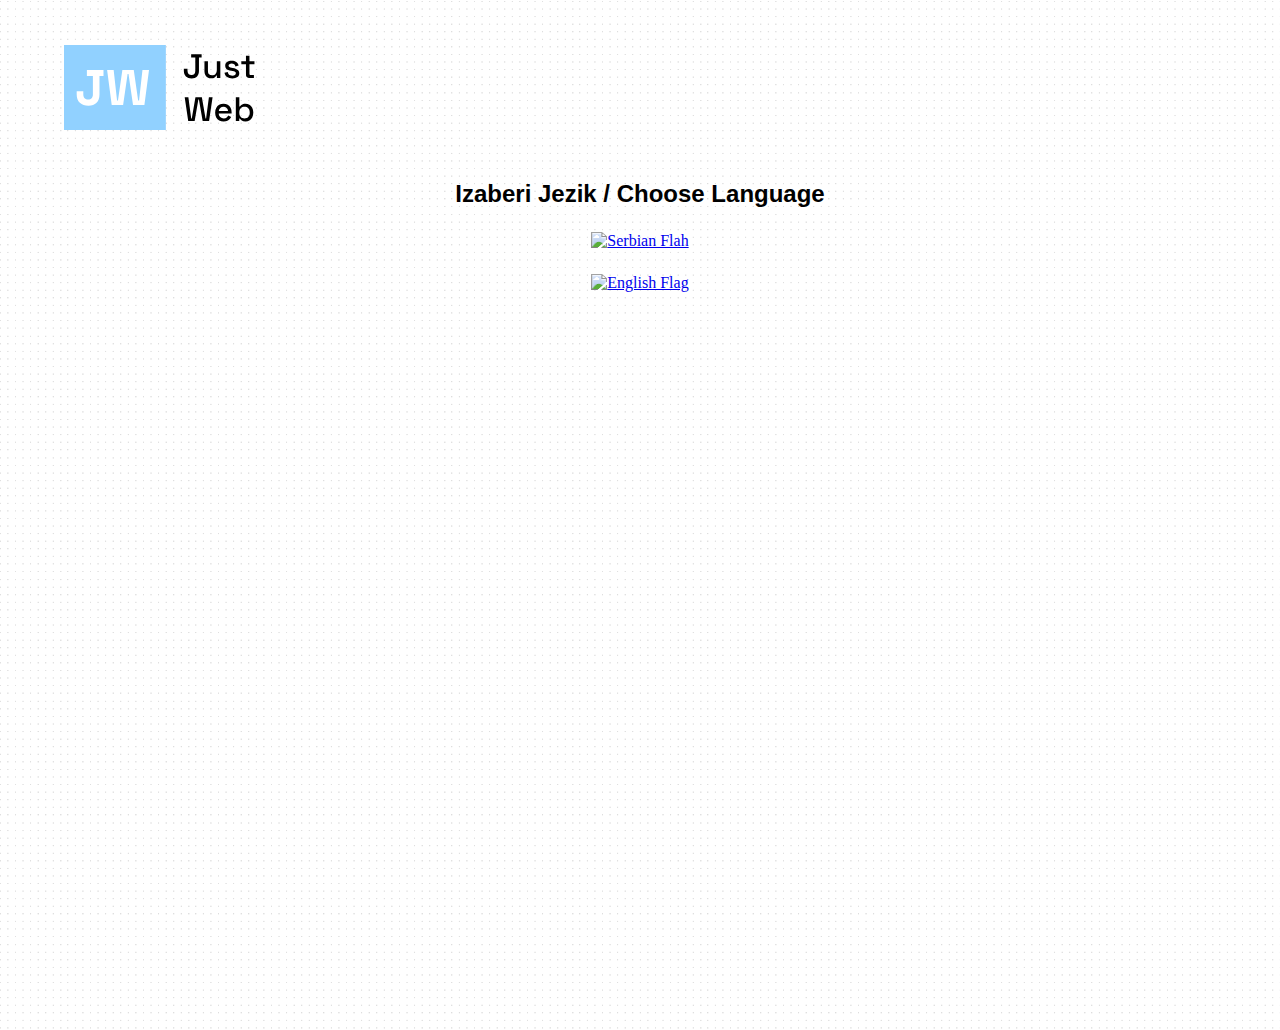
==== commit e17f9fdd: "Srpski deo zavrsen" ====
--- a/index.html
+++ b/index.html
@@ -3,9 +3,9 @@
     <head>
         <meta charset="UTF-8">
         <meta name="viewport" content="width=device-width, initial-scale=1.0">
-        <meta name="description" content="Welcome to Just Web - Your gateway to seamless online presence. Explore our tailored web solutions crafted to elevate your digital footprint. Unleash the potential of your brand with our innovative web design and development services. Let's embark on a journey to redefine.">
-        <meta name="keywords" content="Just Web, web solutions, web design, web development, digital footprint, online presence, video-editing veb dizajn, veb sajt, izrada veb sajta leskovac, veb sajt leskovac">
-        <meta name="author" content="Just Web">
+        <meta name="description" content="Dobrodošli na Just Web - Vaš putokaz ka besprekornom online prisustvu u Leskovcu. Istražite naše prilagođene web rešenja koja će podići vaš digitalni trag. Otkrijte potencijal vašeg brenda sa našim inovativnim uslugama u izradi veb sajta i dizajnu. Krenimo zajedno u avanturu preoblikovanja.">
+        <meta name="keywords" content="Just Web, web rešenja, veb dizajn, izrada veb sajta, digitalni trag, online prisustvo, video-editing, video editovanje, veb sajt Leskovac, veb dizajn Leskovac, web design Leskovac, web development Leskovac">
+        <meta name="author" content="Just Web">        
         <meta name="robots" content="index, follow">
         <link rel="stylesheet" href="./assets/style/style.css">
         <link rel="shortcut icon" href="./assets/img/fav.ico" type="image/x-icon">
@@ -17,377 +17,17 @@
         <meta name="google" content="snippet"> -->
     </head>
 <body>
-    <!-- The Game Holder -->
-    <div class="game-ball">
-        <p class="stop-game" onclick="gameEnd()">
-            <svg xmlns="http://www.w3.org/2000/svg"  viewBox="0 0 48 48" width="25px" height="25px" baseProfile="basic"><path fill="#fc9c9c" d="M24,31.071l-10.485,9.485c-0.626,0.626-1.409,2.002-2.222,2.126c-1.215,0.186-2.499-0.19-3.435-1.126	l-1.414-1.414c-1.563-1.563-1.563-4.094,0-5.657L16.929,24L6.444,13.515c-1.563-1.563-1.563-4.094,0-5.657l1.414-1.414	c1.563-1.563,4.094-1.563,5.657,0L24,16.929L34.485,6.444c1.563-1.563,4.094-1.563,5.657,0l1.414,1.414	c0.906,0.906,1.287,2.138,1.142,3.318c-0.105,0.855-1.486,1.682-2.142,2.339L30.071,24l10.485,10.485	c1.563,1.563,2.563,3.094,1,4.657l-1.414,1.414c-0.781,0.781-1.805,2.172-2.828,2.172c-1.024,0-2.047-0.391-2.828-1.172L24,31.071z"/><path fill="#324561" d="M37.313,42.729c-0.553,0-1-0.447-1-1s0.447-1,1-1c0.534,0,1.037-0.208,1.416-0.587l1.413-1.413	c0.779-0.78,0.779-2.049,0-2.829L28.95,24.707c-0.391-0.391-0.391-1.023,0-1.414l11.192-11.192c0.317-0.317,0.514-0.722,0.569-1.169	c0.068-0.548,0.577-0.946,1.114-0.87c0.549,0.067,0.938,0.566,0.87,1.114c-0.11,0.895-0.504,1.703-1.14,2.339L31.071,24	l10.485,10.485c1.559,1.56,1.559,4.098,0,5.657l-1.414,1.414C39.386,42.312,38.381,42.729,37.313,42.729z"/><path fill="#324561" d="M11.142,42.694c-0.486,0-0.912-0.354-0.987-0.85c-0.083-0.546,0.292-1.056,0.838-1.139	c0.421-0.064,0.804-0.259,1.108-0.563l10.776-10.776c0.391-0.391,1.023-0.391,1.414,0s0.391,1.023,0,1.414L13.515,41.557	c-0.608,0.608-1.376,0.998-2.222,1.126C11.242,42.69,11.191,42.694,11.142,42.694z"/></svg>
-        </p>
-        <p class="game-header">Pop the ball</p>
-        <span class="game-result">
-            <p class="total-balls"></p>
-            <p class="devider-balls">/</p>
-            <p class="poped-balls"></p>
-        </span>
-    </div>
-    <!-- Header Section -->
     <header>
         <a class="logo-icon">
             <img src="./assets/img/logo.svg" alt="Just Web Logo">
         </a>
-        <ul class="header-nav">
-            <li class="nav-link"><a class="link" href="#about-us">About Us</a></li>
-            <li class="nav-link"><a class="link" href="#what-we-do">What We Do</a></li>
-            <li class="nav-link"><a class="link" href="#our-portfolio">Our Portfolio</a></li>
-            <li class="nav-link"><a class="link" href="#client-corner">Client Corner</a></li>
-            <li class="nav-link"><a class="link" href="#contact-us">Contact Us</a></li>
-        </ul>
-
-        <img onclick="toggleBurgerMenuHandler()" class="burger-menu-open" src="./assets/img/burger-menu.svg" alt="Burger Menu">
-
-        <ul class="burger-menu">
-            <li class="nav-mobile-title">
-                <span class="title">
-                    <img class="burger-menu-logo" src="./assets/img/logo.svg" alt="Burger Menu Close">
-                    <img onclick="toggleBurgerMenuHandler()" class="burger-menu-close" src="./assets/img/burger-menu-close.png" alt="Burger Menu Close">
-                </span>
-            </li>
-            <li class="nav-link"><a class="link" href="#about-us">About Us</a></li>
-            <li class="nav-link"><a class="link" href="#what-we-do">What We Do</a></li>
-            <li class="nav-link"><a class="link" href="#our-portfolio">Our Portfolio</a></li>
-            <li class="nav-link"><a class="link" href="#client-corner">Client Corner</a></li>
-            <li class="nav-link"><a class="link" href="#contact-us">Contact Us</a></li>
-            
-            <li class="nav-mobile-icons">
-                <span class="icons-holder">
-                    <a href="#"><img src="./assets/img/social-icons/facebook.svg" alt="Facebook Icon"></a>
-                    <a href="#"><img src="./assets/img/social-icons/instagram.svg" alt="Instagram Icon"></a>
-                    <a href="#"><img src="./assets/img/social-icons/linked-in.svg" alt="Linkedin Icon"></a>
-                    <a href="#"><img src="./assets/img/social-icons/google.svg" alt="Google Icon"></a>
-                </span>
-            </li>
-        </ul>
     </header>
-
-    <!-- Hero Section -->
-    <section class="hero-section">
-        <div class="hero-holder container">
-            <h1>Web Development + Design <br>
-                Agency for your <span>business</span></h1>
-            <h2>Building Beautiful Websites, One Pixel at a Time: <br>
-                Your Premier Web Partner.</h2>
-            <span class="btn-element">
-                <a class="btn" href="tel:+381649666798">Call Us Now</a>
-                <img class="icon" src="./assets/img/btn-icon.svg" alt="Btn Icon">
-            </span>
-        </div>
-        <img class="background-elem-1" src="./assets/img/just-web-background-elem.svg" alt="Background Element">
-        <img class="background-elem-2" src="./assets/img/sticky-note-background-elem.svg" alt="Background Element">
+    <!-- Serbian or Egnlish -->
+    <section class="choose-language">
+        <h1 style="position: absolute; opacity: 0; pointer-events: none; user-select: none;">Just Web</h1>
+        <h3>Izaberi Jezik / Choose Language</h3>
+        <a href="./home-sr.html"><img src="./assets/img/Seriba.png" alt="Serbian Flah"></a>
+        <a href="./home-en.html"><img src="./assets/img/English.png" alt="English Flag"></a>
     </section>
-
-    <!-- Subhero Section -->
-    <section class="subhero-section">
-        <ul class="subhero-holder container">
-            <li><img class="scroller" loading="lazy" src="./assets/img/icons/html-5.svg" alt="Figma"></li>
-            <li><img class="scroller" loading="lazy" src="./assets/img/icons/javascript.svg" alt="Figma"></li>
-            <li><img class="scroller" loading="lazy" src="./assets/img/icons/visual-studio-code-2019.svg" alt="Figma"></li>
-            <li><img class="scroller" loading="lazy" src="./assets/img/icons/github.svg" alt="Figma"></li>
-            <li><img class="scroller" loading="lazy" src="./assets/img/icons/figma.svg" alt="Figma"></li>
-            <li><img class="scroller" loading="lazy" src="./assets/img/icons/bootstrap.svg" alt="Figma"></li>
-            <li><img class="scroller" loading="lazy" src="./assets/img/icons/css-3.svg" alt="Figma"></li>
-            <li><img class="scroller" loading="lazy" src="./assets/img/icons/vue-js.svg" alt="Figma"></li>
-            <li><img class="scroller" loading="lazy" src="./assets/img/icons/react.svg" alt="Figma"></li>
-            <li><img class="scroller" loading="lazy" src="./assets/img/icons/nodejs.svg" alt="Figma"></li>
-            <li><img class="scroller" loading="lazy" src="./assets/img/icons/postman-api.svg" alt="Figma"></li>
-            <li><img class="scroller" loading="lazy" src="./assets/img/icons/html-5.svg" alt="Figma"></li>
-            <li><img class="scroller" loading="lazy" src="./assets/img/icons/javascript.svg" alt="Figma"></li>
-            <li><img class="scroller" loading="lazy" src="./assets/img/icons/visual-studio-code-2019.svg" alt="Figma"></li>
-            <li><img class="scroller" loading="lazy" src="./assets/img/icons/github.svg" alt="Figma"></li>
-            <li><img class="scroller" loading="lazy" src="./assets/img/icons/figma.svg" alt="Figma"></li>
-            <li><img class="scroller" loading="lazy" src="./assets/img/icons/bootstrap.svg" alt="Figma"></li>
-        </ul>  
-    </section>
-
-    <!-- About Us Section -->
-    <section class="about-section">
-        <div class="about-holder container">
-            <article class="about-header">
-                <img class="number-icon" src="./assets/img/about/about-num.svg" alt="About Number">
-                <h2>About Us</h2>
-            </article>
-            <article class="about-content">
-                <span class="about-text">
-                    <p><span>JustWeb,</span> established this year, is a dynamic design
-                        and development agency dedicated to making a
-                        profound impact in web systems. We offer top-notch
-                        services ranging from Figma design to full-stack
-                        development. Our mission is to deliver exceptional web
-                        solutions crafted with innovation and expertise. Let's
-                        elevate your online presence together.</p>
-                    <svg onclick="popTheBall(this)" id="game-ball" class="blue-ball-icon" width="98" height="95" viewBox="0 0 98 95" fill="none" xmlns="http://www.w3.org/2000/svg">
-                        <rect x="1.5" y="1.5" width="95" height="92" rx="46" fill="#91D1FF"/>
-                        <rect x="1.5" y="1.5" width="95" height="92" rx="46" stroke="black" stroke-width="3"/>
-                        <path d="M48.7873 20.7923V31.5846L43.1674 28.7692C40.0765 27.2677 37.1729 25.9538 36.6109 25.9538C34.4566 25.9538 35.9552 28.8631 39.9828 32.4292C42.8864 34.9631 43.9168 36.3708 43.0738 36.6523C42.3245 36.9338 36.7982 38.4354 30.6163 39.9369C19.0955 42.7523 16.7539 43.9723 18.5335 45.7554C19.1892 46.4123 23.6851 46.1308 33.7073 44.6292C41.5751 43.5031 48.2254 42.8462 48.5063 43.1277C48.7873 43.5031 47.195 46.7877 45.0407 50.5415C42.7928 54.2954 40.9195 57.6738 40.7321 57.9554C40.5448 58.3308 41.0131 59.0815 41.6688 59.6446C42.7928 60.5831 43.7294 60.1138 46.7267 57.4862C48.7873 55.6092 50.848 54.1077 51.3163 54.1077C51.7846 54.1077 52.7213 56.9231 53.4706 60.3954C55.0629 68.4662 56.1869 71 58.2475 71C60.7765 71 61.2448 68.0908 60.4955 57.2985C60.1208 51.8554 60.1208 47.5385 60.5891 47.5385C61.0575 47.5385 64.8041 49.04 68.9253 50.8231C77.0742 54.3892 79.6968 54.8585 79.6968 52.7938C79.6968 50.9169 78.1982 49.6031 70.986 44.6292C67.5204 42.3769 64.7104 40.2185 64.7104 39.9369C64.7104 39.6554 69.4873 38.06 75.2946 36.3708C85.6914 33.3677 90 31.3969 90 29.7077C90 28.3 84.0991 28.5815 74.7326 30.2708C70.2367 31.1154 66.2091 31.5846 65.9281 31.2092C65.6471 30.9277 66.3027 28.4877 67.4267 25.86C71.6416 15.6308 69.019 14.6923 62.4625 24.1708C60.0272 27.8308 57.5919 30.4585 57.2172 29.9892C56.8425 29.6138 55.8122 25.86 54.8756 21.7308C53.0023 12.9092 51.7846 10 50.005 10C49.0683 10 48.7873 12.44 48.7873 20.7923Z" fill="black"/>
-                    </svg>                        
-                </span>                
-                <span class="about-qr">
-                    <img class="qr-code" src="./assets/img/about/about-qr-code.svg" alt="About QR Code">
-                    <h3>Scan <br> Me</h3>
-                    <svg class="qr-arrow" width="121" height="70" viewBox="0 0 121 70" fill="none" xmlns="http://www.w3.org/2000/svg">
-                        <path fill-rule="evenodd" clip-rule="evenodd" d="M52.0404 45.6168C48.4193 51.4782 43.049 63.662 54.5775 65.1486C61.9134 66.0937 71.8003 62.3335 74.8164 56.1171C78.596 48.3259 69.5387 43.4376 62.16 41.6922C60.0361 41.189 57.8466 40.8343 55.6201 40.5849C54.3196 42.2074 53.1127 43.8815 52.0404 45.6168ZM0.325617 45.487C16.234 39.1249 35.0131 35.3451 52.5383 36.4222C54.9928 33.6654 57.5553 31.2021 59.8423 29.2223C73.1299 17.7221 92.2898 8.4719 110.641 5.17692C112.646 4.81741 113.786 6.62215 113.243 7.98408C113.647 7.25413 114.04 6.52016 114.424 5.78217C112.162 5.09981 109.831 4.74586 107.302 4.71427C105.757 4.69541 104.091 5.05298 102.581 4.93373C101.681 4.86291 101.567 4.32636 100.568 4.36316C100.25 4.37494 100.006 4.04314 100.316 3.84227C101.167 3.29285 101.298 2.54646 102.174 2.02623C103.555 1.20621 106.416 0.902767 107.984 0.776451C111.888 0.461836 115.709 1.05268 119.281 2.21085C120.772 2.695 121.239 4.07683 120.746 5.32261C119.536 8.37677 117.824 11.3055 115.919 14.1093C114.267 16.5382 112.571 19.381 109.857 21.0591C107.729 22.3758 105.073 20.7039 105.989 18.6227C107.106 16.0829 109.48 13.9272 111.081 11.5592C111.767 10.544 112.381 9.50804 112.97 8.46361C112.723 8.77031 112.364 9.02886 111.874 9.19476C96.0359 14.554 80.8335 19.292 67.6706 29.1147C64.4366 31.5263 61.4201 34.175 58.7194 37.0308C59.0975 37.0808 59.4822 37.1171 59.8608 37.1716C72.3023 38.9857 87.332 47.8893 78.0468 60.1288C71.4578 68.8169 50.0345 75.108 43.6675 63.8413C39.5993 56.6428 43.636 47.7126 49.4505 40.1503C44.0133 39.972 38.487 40.2593 33.2149 40.583C22.2246 41.2564 11.2199 43.2698 0.58973 46.0262C0.168142 46.1352 -0.102421 45.6578 0.325617 45.487Z" fill="black"/>
-                    </svg>
-                    <svg class="qr-circle" width="519" height="519" viewBox="0 0 519 519" fill="none" xmlns="http://www.w3.org/2000/svg">
-                        <circle cx="259.5" cy="259.5" r="259.5" fill="#91D1FF"/>
-                    </svg>                        
-                </span>
-                <span class="about-btn">
-                    <a class="btn" href="tel:+381649666798">Send us message</a>
-                    <img class="icon" src="./assets/img/btn-icon.svg" alt="Btn Icon">
-                </span>
-            </article>
-        </div>
-    </section>
-
-    <!-- What We Do  -->
-    <section class="what-we-do-section">
-        <div class="what-we-do-holder container">
-            <article class="what-we-do-header">
-                <img class="number-icon" src="./assets/img/what-we-do/what-we-do-num.svg" alt="What We Do Number">
-                <h2>What We Do</h2>
-            </article>
-            <article class="what-we-do-content">
-                <span onclick="backArrowHandler()" class="back-arrow"><img src="./assets/img/what-we-do/back-control-icon.svg" alt="Back Control Arrow"></span>
-                <div class="content-to-change">
-                    <span class="content-img content-img-1">
-                        <!-- <img src="./assets/img/what-we-do/web-development.png" alt="Web Development"> -->
-                        <img src="./assets/img/what-we-do/wwd-web-development.svg" alt="Web Development">
-                    </span>
-                    <span class="content-text content-text-1">
-                        <h3>Web Development</h3>
-                        <p>Development agency dedicated to making a
-                            services ranging from Figma design to full-stack
-                            development. Our mission is to deliver exceptional web
-                            solutions crafted with innovation and expertise. Let's
-                            elevate your online presence </p>
-                    </span>
-                    <span class="content-img content-img-2">
-                        <img src="./assets/img/what-we-do/wwd-web-design.svg" alt="Web Design">
-                    </span>
-                    <span class="content-text content-text-2">
-                        <h3>Web Design</h3>
-                        <p>Development agency dedicated to making a
-                            services ranging from Figma design to full-stack
-                            development. Our mission is to deliver exceptional web
-                            solutions crafted with innovation and expertise. Let's
-                            elevate your online presence </p>
-                    </span>
-                    <span class="content-img content-img-3">
-                        <img src="./assets/img/what-we-do/wwd-seo.svg" alt="Web CEO">
-                    </span>
-                    <span class="content-text content-text-3">
-                        <h3>SEO</h3>
-                        <p>Development agency dedicated to making a
-                            services ranging from Figma design to full-stack
-                            development. Our mission is to deliver exceptional web
-                            solutions crafted with innovation and expertise. Let's
-                            elevate your online presence </p>
-                    </span>
-                    <span class="content-img content-img-4">
-                        <img src="./assets/img/what-we-do/wwd-video-editing.svg" alt="Video Edit">
-                    </span>
-                    <span class="content-text content-text-4">
-                        <h3>Video Editing</h3>
-                        <p>Development agency dedicated to making a
-                            services ranging from Figma design to full-stack
-                            development. Our mission is to deliver exceptional web
-                            solutions crafted with innovation and expertise. Let's
-                            elevate your online presence </p>
-                    </span>
-                    <svg onclick="popTheBall(this)" id="game-ball" class="purple-ball-icon" width="95" height="94" viewBox="0 0 95 94" fill="none" xmlns="http://www.w3.org/2000/svg">
-                        <rect x="1.5" y="1.5" width="92" height="91" rx="45.5" fill="#C5A1FF"/>
-                        <rect x="1.5" y="1.5" width="92" height="91" rx="45.5" stroke="black" stroke-width="3"/>
-                        <path d="M56.6031 12.0771C56.4371 12.4482 56.3662 15.0251 56.407 17.7792L56.4954 22.8451L54.7724 23.2834C53.793 23.4816 52.8904 23.6505 52.7313 23.5794C52.5722 23.5083 52.2832 21.0249 52.001 18.0992C51.6112 13.2803 50.7152 10.5891 49.641 10.9994C49.4345 11.0343 48.973 14.2 48.587 17.9084L47.9166 24.671L43.4899 26.3178C39.4942 27.712 39.1399 27.9353 40.1292 28.5686C40.6943 29.0122 42.5276 29.3231 44.1669 29.3564C45.83 29.3367 47.2098 29.3812 47.3159 29.4286C47.687 29.5946 47.5231 36.6473 47.1438 37.4956C46.9303 37.9728 45.2004 38.8533 43.2765 39.4563C41.2996 40.0355 39.8529 40.8518 39.9701 41.1588C40.0873 41.4657 41.6667 41.9176 43.4414 42.075C45.2692 42.2562 46.896 42.602 47.1192 42.9564C47.3662 43.2577 47.7363 46.4136 47.9404 49.9406C48.4826 57.6908 49.3032 59.8393 51.0065 57.7379C51.4501 57.1728 52.0775 53.636 52.3994 49.6443L53.0292 42.5455L54.6992 42.0835L56.3455 41.6746L56.6908 47.8733C56.9159 52.4914 57.2775 54.2437 58.0197 54.5756C59.4513 55.2159 60.5783 52.4114 61.5904 45.7381C62.01 42.8082 62.452 40.3973 62.5818 40.3917C64.3983 40.3133 70.4364 38.0511 70.7684 37.3088C71.3849 35.9303 70.3831 35.6095 66.1069 35.9239L62.3734 36.1629L62.147 32.1169C62.0225 29.8344 61.88 27.7346 61.8688 27.4751C61.8813 27.1626 63.6406 26.3588 65.7416 25.6442C67.8427 24.9297 69.7024 24.0435 69.8447 23.7254C70.4612 22.3469 68.6934 21.7471 65.172 22.081C63.1783 22.2709 61.3618 22.3493 61.1497 22.2544C60.8846 22.1359 60.1993 20.1115 59.5503 17.7217C58.3932 13.1958 57.1484 10.8576 56.6031 12.0771ZM56.4962 30.0987C56.6415 31.0544 56.6724 32.9769 56.5511 34.3861C56.3923 36.7328 56.2208 36.9742 55.1116 37.178C54.4685 37.3357 53.6899 37.3693 53.4779 37.2745C53.2128 37.1559 52.9698 35.1385 52.8691 32.803C52.743 28.6746 52.7374 28.5449 54.0768 28.2531C55.9589 27.886 56.1472 28.0339 56.4962 30.0987Z" fill="black"/>
-                    </svg> 
-                </div>
-                <span onclick="nextArrowHandler()" class="next-arrow"><img src="./assets/img/what-we-do/next-control-icon.svg" alt="Next Control Arrow"></span>
-            </article>    
-        </div>
-    </section>
-
-    <!-- Our Portfolio -->
-    <section class="portfolio-section">
-        <div class="portfolio-holder container">
-            <article class="portfolio-header">
-                <img class="number-icon" src="./assets/img/portfolio/portfolio-num.svg" alt="Portfolio Number">
-                <h2>Our Portfolio</h2>
-            </article>
-            <article class="portfolio-card-holder">
-                <div class="single-portfolio-card">
-                    <span class="card-img">
-                        <img src="./assets/img/portfolio/portfolio-imf.png" alt="Portfoilo Img">
-                    </span>
-                    <span class="card-content">
-                        <span class="content-header">
-                            <h4>Web Development</h4>
-                            <a class="go-to-arrow" href="#">
-                                <svg width="25" height="25" viewBox="0 0 25 25" fill="none" xmlns="http://www.w3.org/2000/svg">
-                                    <path d="M18.3751 5.31045L19.0486 16.6049M18.3751 5.31045L7.08066 5.98398M18.3751 5.31045L5.98405 19.2731" stroke="#FDFDFD" stroke-width="2.40017" stroke-linecap="round" stroke-linejoin="round"/>
-                                </svg>    
-                            </a>
-                        </span>
-                        <p class="card-content">
-                            UI design - User research -
-                            webflow develop
-                        </p>
-                    </span>
-                </div>
-
-                <div class="single-portfolio-card">
-                    <span class="card-img">
-                        <img src="./assets/img/portfolio/portfolio-imf.png" alt="Portfoilo Img">
-                    </span>
-                    <span class="card-content">
-                        <span class="content-header">
-                            <h4>Web Development</h4>
-                            <a class="go-to-arrow" href="#">
-                                <svg width="25" height="25" viewBox="0 0 25 25" fill="none" xmlns="http://www.w3.org/2000/svg">
-                                    <path d="M18.3751 5.31045L19.0486 16.6049M18.3751 5.31045L7.08066 5.98398M18.3751 5.31045L5.98405 19.2731" stroke="#FDFDFD" stroke-width="2.40017" stroke-linecap="round" stroke-linejoin="round"/>
-                                </svg>    
-                            </a>
-                        </span>
-                        <p class="card-content">
-                            UI design - User research -
-                            webflow develop
-                        </p>
-                    </span>
-                </div>
-
-                <div class="single-portfolio-card">
-                    <span class="card-img">
-                        <img src="./assets/img/portfolio/portfolio-imf.png" alt="Portfoilo Img">
-                    </span>
-                    <span class="card-content">
-                        <span class="content-header">
-                            <h4>Web Development</h4>
-                            <a class="go-to-arrow" href="#">
-                                <svg width="25" height="25" viewBox="0 0 25 25" fill="none" xmlns="http://www.w3.org/2000/svg">
-                                    <path d="M18.3751 5.31045L19.0486 16.6049M18.3751 5.31045L7.08066 5.98398M18.3751 5.31045L5.98405 19.2731" stroke="#FDFDFD" stroke-width="2.40017" stroke-linecap="round" stroke-linejoin="round"/>
-                                </svg>    
-                            </a>
-                        </span>
-                        <p class="card-content">
-                            UI design - User research -
-                            webflow develop
-                        </p>
-                    </span>
-                </div>
-
-                <div class="single-portfolio-card">
-                    <span class="card-img">
-                        <img src="./assets/img/portfolio/portfolio-imf.png" alt="Portfoilo Img">
-                    </span>
-                    <span class="card-content">
-                        <span class="content-header">
-                            <h4>Web Development</h4>
-                            <a class="go-to-arrow" href="#">
-                                <svg width="25" height="25" viewBox="0 0 25 25" fill="none" xmlns="http://www.w3.org/2000/svg">
-                                    <path d="M18.3751 5.31045L19.0486 16.6049M18.3751 5.31045L7.08066 5.98398M18.3751 5.31045L5.98405 19.2731" stroke="#FDFDFD" stroke-width="2.40017" stroke-linecap="round" stroke-linejoin="round"/>
-                                </svg>    
-                            </a>
-                        </span>
-                        <p class="card-content">
-                            UI design - User research -
-                            webflow develop
-                        </p>
-                    </span>
-                </div>
-            </article>
-            <article class="portfolio-btn-holder">
-                <span class="portfolio-btn">
-                    <a class="btn" href="tel:+381649666798">Call Us Now</a>
-                    <img class="icon" src="./assets/img/btn-icon.svg" alt="Btn Icon">
-                </span>
-            </article>
-        </div>
-    </section>
-
-    <!-- Happy Client Corner Section -->
-    <section class="clients-section">
-        <div class="clients-holder container">
-            <article class="clients-header">
-                <img class="number-icon" src="./assets/img/clients/clients-num.svg" alt="Portfolio Number">
-                <h2>Client Corner</h2>
-            </article>
-            <article class="clients-reviews-holder">
-                <div class="review-card">
-                    <p class="review-content">“Design is a bridge that connects everyone and everything”</p>
-                    <span class="review-header">
-                        <img src="./assets/img/clients/client-1.png" alt="Client Image">
-                        <h4>Client First Name</h4>
-                        <p>UX Designer</p>
-                    </span>
-                </div>
-                <div class="review-card">
-                    <p class="review-content">“Design is a bridge that connects everyone and everything”</p>
-                    <span class="review-header">
-                        <img src="./assets/img/clients/client-1.png" alt="Client Image">
-                        <h4>Client First Name</h4>
-                        <p>UX Designer</p>
-                    </span>
-                </div>
-                <div class="review-card">
-                    <p class="review-content">“Design is a bridge that connects everyone and everything”</p>
-                    <span class="review-header">
-                        <img src="./assets/img/clients/client-1.png" alt="Client Image">
-                        <h4>Client First Name</h4>
-                        <p>UX Designer</p>
-                    </span>
-                </div>
-                <div class="review-card">
-                    <p class="review-content">“Design is a bridge that connects everyone and everything”</p>
-                    <span class="review-header">
-                        <img src="./assets/img/clients/client-1.png" alt="Client Image">
-                        <h4>Client First Name</h4>
-                        <p>UX Designer</p>
-                    </span>
-                </div>
-                <img onclick="popTheBall(this)" id="game-ball" class="red-ball-icon" src="./assets/img/clients/red-ball-icon.svg" alt="Red Ball Icon">
-            </article>
-        </div>
-    </section>
-
-    <!-- Discovery  Potential-->
-    <section class="contact-us-section">
-        <div class="contact-us-holder container">
-            <h2>Discover Your Brand's Potential</h2>
-            <p>Get in Touch with Our Team Today to Explore How We Can Transform Your Brand into a Unique Web Presentation</p>
-            <span class="contact-us-btn">
-                <a class="btn" href="tel:+381649666798">Call Us Now</a>
-                <img class="icon" src="./assets/img/btn-icon.svg" alt="Btn Icon">
-            </span>
-            <img class="contact-us-element" src="./assets/img/contact-us-element.svg" alt="Contact Us">
-        </div>
-    </section>
-
-    <!-- Footer -->
-    <footer>
-        <div class="footer-holder container">
-            <span class="footer-logo">
-                <img src="./assets/img/footer-logo.svg" alt="Footer Logo">
-            </span>
-            <span class="footer-content">
-                <p>2024 All Rights Reserved. Just Web</p>
-            </span>
-            <span class="footer-social">
-                <a href="#"><img src="./assets/img/social-icons/facebook.svg" alt="Facebook Icon"></a>
-                <a href="#"><img src="./assets/img/social-icons/instagram.svg" alt="Instagram Icon"></a>
-                <a href="#"><img src="./assets/img/social-icons/linked-in.svg" alt="Linkedin Icon"></a>
-                <a href="#"><img src="./assets/img/social-icons/google.svg" alt="Google Icon"></a>
-            </span>
-        </div>
-    </footer>
-
-    <script src="./assets/js/main.js"></script>
-    <script src="./assets/js/what-we-do.js"></script>
-    <script src="./assets/js/game-ball.js"></script>
 </body>
 </html>--- a/assets/style/style.css
+++ b/assets/style/style.css
@@ -2,6 +2,7 @@
   margin: 0px;
   padding: 0px;
   box-sizing: border-box;
+  scroll-behavior: smooth;
 }
 
 body {
@@ -57,6 +58,50 @@
     display: none;
   }
 }
+.choose-language-burger {
+  border-bottom: 3px dashed black;
+  flex-direction: row !important;
+  gap: 16px !important;
+  height: -moz-fit-content !important;
+  height: fit-content !important;
+  width: 100% !important;
+  padding: 0px 0px !important;
+}
+.choose-language-burger h3 {
+  margin-right: auto !important;
+}
+@media (max-width: 550px) {
+  .choose-language-burger h3 {
+    max-width: 200px;
+    font-size: 20px;
+  }
+  .choose-language-burger img {
+    display: block;
+    max-width: 45px;
+    height: auto;
+  }
+}
+
+.choose-language, .choose-language-burger {
+  margin: 0px auto;
+  padding: 50px 0px;
+  display: flex;
+  flex-direction: column;
+  align-items: center;
+  gap: 24px;
+  width: -moz-fit-content;
+  width: fit-content;
+  height: 100vh;
+}
+.choose-language h3, .choose-language-burger h3 {
+  color: #000;
+  font-family: "Space Grotesk", sans-serif;
+  font-size: 24px;
+  font-style: normal;
+  font-weight: 600;
+  line-height: normal;
+}
+
 header {
   width: 90%;
   max-width: 1320px;
@@ -127,7 +172,7 @@
   background-color: #ffffff;
   list-style: none;
   transition: 0.4s ease;
-  transform: translateY(-500px);
+  transform: translateY(-700px);
 }
 header .burger-menu .nav-mobile-title {
   margin-bottom: 20px;
@@ -205,6 +250,9 @@
   }
   header .burger-menu .nav-mobile-title .title .burger-menu-close {
     max-width: 45px;
+  }
+  header .burger-menu .nav-link .link {
+    font-size: 20px;
   }
   header .burger-menu-open {
     max-width: 45px;
@@ -475,7 +523,7 @@
   font-family: "Space Grotesk", sans-serif;
   font-size: 40px;
   font-style: normal;
-  font-weight: 600;
+  font-weight: 500;
   line-height: normal;
 }
 .about-section .about-holder .about-content .about-text p span {
@@ -730,6 +778,7 @@
   justify-content: center;
 }
 .what-we-do-section .what-we-do-holder .what-we-do-content .content-to-change {
+  overflow: hidden;
   position: relative;
   max-width: 1500px;
   background-image: url("../img/what-we-do/what-we-do-content-border.svg");
@@ -744,7 +793,8 @@
   gap: 25px;
 }
 .what-we-do-section .what-we-do-holder .what-we-do-content .content-to-change .content-img {
-  flex: 0 0 30%;
+  flex: 0 0 48%;
+  transition: 0.3s ease;
 }
 .what-we-do-section .what-we-do-holder .what-we-do-content .content-to-change .content-img img {
   border: 3px solid black;
@@ -754,6 +804,7 @@
 }
 .what-we-do-section .what-we-do-holder .what-we-do-content .content-to-change .content-text {
   flex: 0 0 48%;
+  transition: 0.4s ease;
 }
 .what-we-do-section .what-we-do-holder .what-we-do-content .content-to-change .content-text h3 {
   color: #000;
@@ -780,7 +831,7 @@
   transition: 0.3s ease;
   filter: drop-shadow(10px 5px 4px #C5A1FF);
 }
-.what-we-do-section .what-we-do-holder .what-we-do-content .purple-ball-icon {
+.what-we-do-section .what-we-do-holder .purple-ball-icon {
   position: absolute;
   top: -70px;
   left: calc(0% + 60px);
@@ -1318,6 +1369,7 @@
     max-width: 75px;
   }
   .clients-section .clients-holder .clients-header h2 {
+    overflow: hidden;
     font-size: 55px;
     margin-bottom: -35px;
     margin-left: -22px;
@@ -1428,22 +1480,92 @@
   font-weight: 600;
   line-height: normal;
 }
-.contact-us-section .contact-us-holder p {
+.contact-us-section .contact-us-holder .email-response {
   max-width: 1100px;
   margin: 35px auto 45px;
   color: #000;
   text-align: center;
   font-family: "Space Grotesk", sans-serif;
-  font-size: 32px;
+  font-size: 16px;
   font-style: normal;
   font-weight: 400;
   line-height: normal;
 }
-.contact-us-section .contact-us-holder .contact-us-btn {
-  display: block;
-  position: relative;
-}
-.contact-us-section .contact-us-holder .contact-us-btn .btn {
+.contact-us-section .contact-us-holder #contact-form {
+  max-width: 1100px;
+  width: 100%;
+  display: flex;
+  align-items: center;
+  justify-content: space-between;
+  flex-wrap: wrap;
+  gap: 50px 16px;
+}
+.contact-us-section .contact-us-holder #contact-form .name, .contact-us-section .contact-us-holder #contact-form .email {
+  position: relative;
+  flex: 0 0 48%;
+  border-radius: 4px;
+  border: 3px dashed black;
+  padding: 20px 25px;
+}
+.contact-us-section .contact-us-holder #contact-form .name label, .contact-us-section .contact-us-holder #contact-form .email label {
+  padding: 5px 15px;
+  position: absolute;
+  top: -40%;
+  background-color: white;
+  display: block;
+  color: black;
+  font-family: "Space Grotesk", sans-serif;
+  font-size: 26px;
+  font-style: normal;
+  font-weight: 600;
+  line-height: normal;
+}
+.contact-us-section .contact-us-holder #contact-form .name input, .contact-us-section .contact-us-holder #contact-form .email input {
+  border: none;
+  width: 100%;
+  color: black;
+  font-family: "Space Grotesk", sans-serif;
+  font-size: 22px;
+  font-style: normal;
+  font-weight: 600;
+  line-height: normal;
+}
+.contact-us-section .contact-us-holder #contact-form .message {
+  position: relative;
+  flex: 0 0 100%;
+  border-radius: 4px;
+  border: 3px dashed black;
+  padding: 20px 25px;
+}
+.contact-us-section .contact-us-holder #contact-form .message label {
+  padding: 5px 15px;
+  position: absolute;
+  top: -40%;
+  background-color: white;
+  display: block;
+  color: black;
+  font-family: "Space Grotesk", sans-serif;
+  font-size: 26px;
+  font-style: normal;
+  font-weight: 600;
+  line-height: normal;
+  display: block;
+}
+.contact-us-section .contact-us-holder #contact-form .message input {
+  border: none;
+  width: 100%;
+  color: black;
+  font-family: "Space Grotesk", sans-serif;
+  font-size: 22px;
+  font-style: normal;
+  font-weight: 600;
+  line-height: normal;
+}
+.contact-us-section .contact-us-holder #contact-form .button-submit {
+  margin: auto;
+  position: relative;
+}
+.contact-us-section .contact-us-holder #contact-form .button-submit .btn {
   display: block;
   padding: 30px 55px;
   border-radius: 92px;
@@ -1458,51 +1580,79 @@
   line-height: normal;
   text-decoration: none;
 }
-.contact-us-section .contact-us-holder .contact-us-btn .icon {
+.contact-us-section .contact-us-holder #contact-form .button-submit .icon {
   position: absolute;
   right: -80px;
   bottom: -40px;
 }
 @media (max-width: 1200px) {
-  .contact-us-section .contact-us-holder .contact-us-btn .btn {
+  .contact-us-section .contact-us-holder #contact-form .button-submit .btn {
     padding: 25px 35px;
     border: 5px solid #000;
     font-size: 22px;
   }
-  .contact-us-section .contact-us-holder .contact-us-btn .icon {
+  .contact-us-section .contact-us-holder #contact-form .button-submit .icon {
     right: -60px;
     bottom: -45px;
     scale: 0.7;
   }
 }
 @media (max-width: 768px) {
-  .contact-us-section .contact-us-holder .contact-us-btn .btn {
+  .contact-us-section .contact-us-holder #contact-form .button-submit .btn {
     padding: 15px 25px;
     border: 4px solid #000;
     font-size: 20px;
   }
-  .contact-us-section .contact-us-holder .contact-us-btn .icon {
+  .contact-us-section .contact-us-holder #contact-form .button-submit .icon {
     transform: scale(0.7);
     right: -60px;
     bottom: -50px;
   }
 }
 @media (max-width: 550px) {
-  .contact-us-section .contact-us-holder .contact-us-btn .btn {
+  .contact-us-section .contact-us-holder #contact-form .button-submit .btn {
     padding: 15px 25px;
     border: 4px solid #000;
     font-size: 16px;
   }
-  .contact-us-section .contact-us-holder .contact-us-btn .icon {
+  .contact-us-section .contact-us-holder #contact-form .button-submit .icon {
     transform: scale(0.5);
     right: -50px;
     bottom: -45px;
   }
 }
+.contact-us-section .contact-us-holder #contact-form .button-submit #loader {
+  display: none;
+  position: absolute;
+  left: -25%;
+  animation: rotateLoader 2s infinite linear;
+}
 .contact-us-section .contact-us-holder .contact-us-element {
   position: absolute;
   top: -15%;
   right: 100px;
+}
+@media (max-width: 650px) {
+  .contact-us-section .contact-us-holder #contact-form .name, .contact-us-section .contact-us-holder #contact-form .email {
+    flex: 0 0 100%;
+  }
+  .contact-us-section .contact-us-holder #contact-form .name label, .contact-us-section .contact-us-holder #contact-form .email label {
+    font-size: 20px;
+  }
+  .contact-us-section .contact-us-holder #contact-form .name input, .contact-us-section .contact-us-holder #contact-form .email input {
+    font-size: 16px;
+  }
+  .contact-us-section .contact-us-holder #contact-form .message label {
+    font-size: 20px;
+  }
+  .contact-us-section .contact-us-holder #contact-form .message input {
+    font-size: 16px;
+  }
+  .contact-us-section .contact-us-holder #contact-form .button-submit #loader {
+    top: 4px;
+    max-width: 45px;
+    height: auto;
+  }
 }
 @media (max-width: 550px) {
   .contact-us-section .contact-us-holder {
@@ -1655,4 +1805,12 @@
     transform: rotateZ(0deg);
     left: calc(0% + 60px);
   }
+}
+@keyframes rotateLoader {
+  from {
+    transform: translateX(-50%) rotate(0deg);
+  }
+  to {
+    transform: translateX(-50%) rotate(360deg);
+  }
 }/*# sourceMappingURL=style.css.map */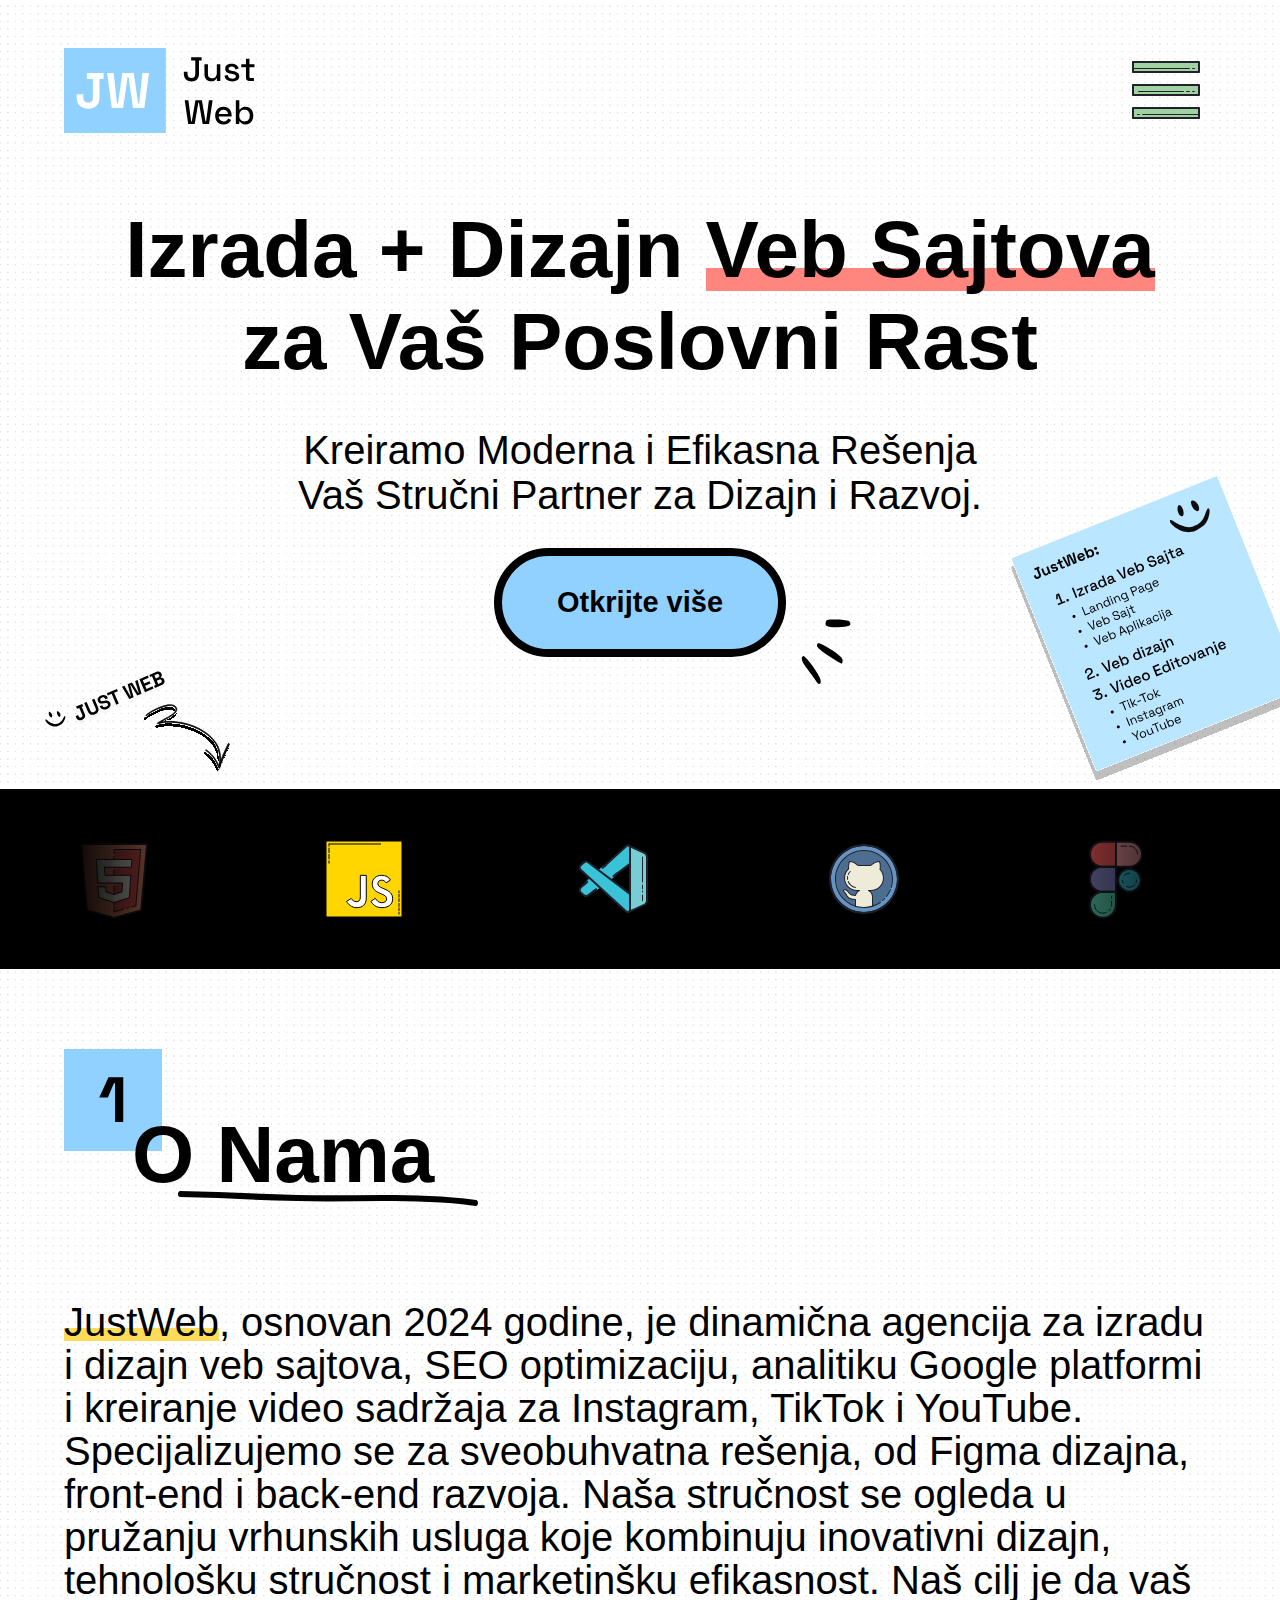
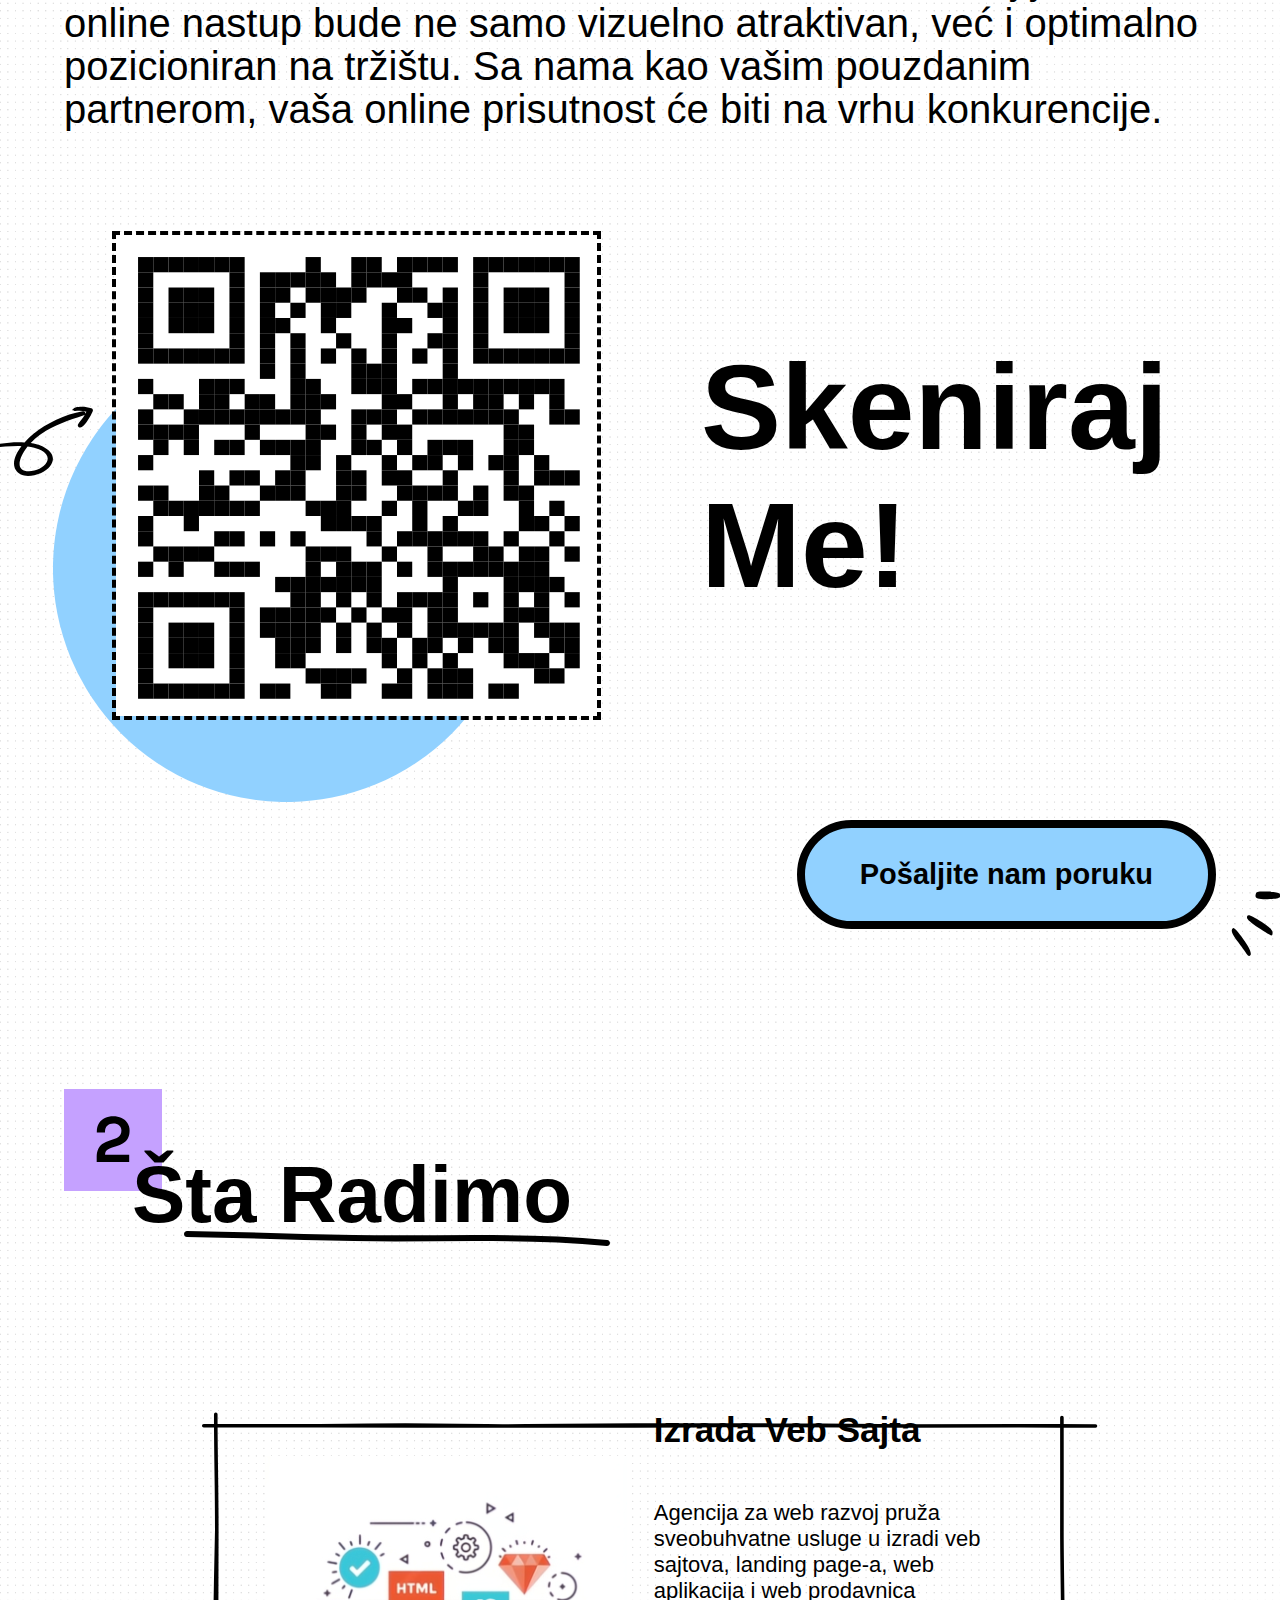
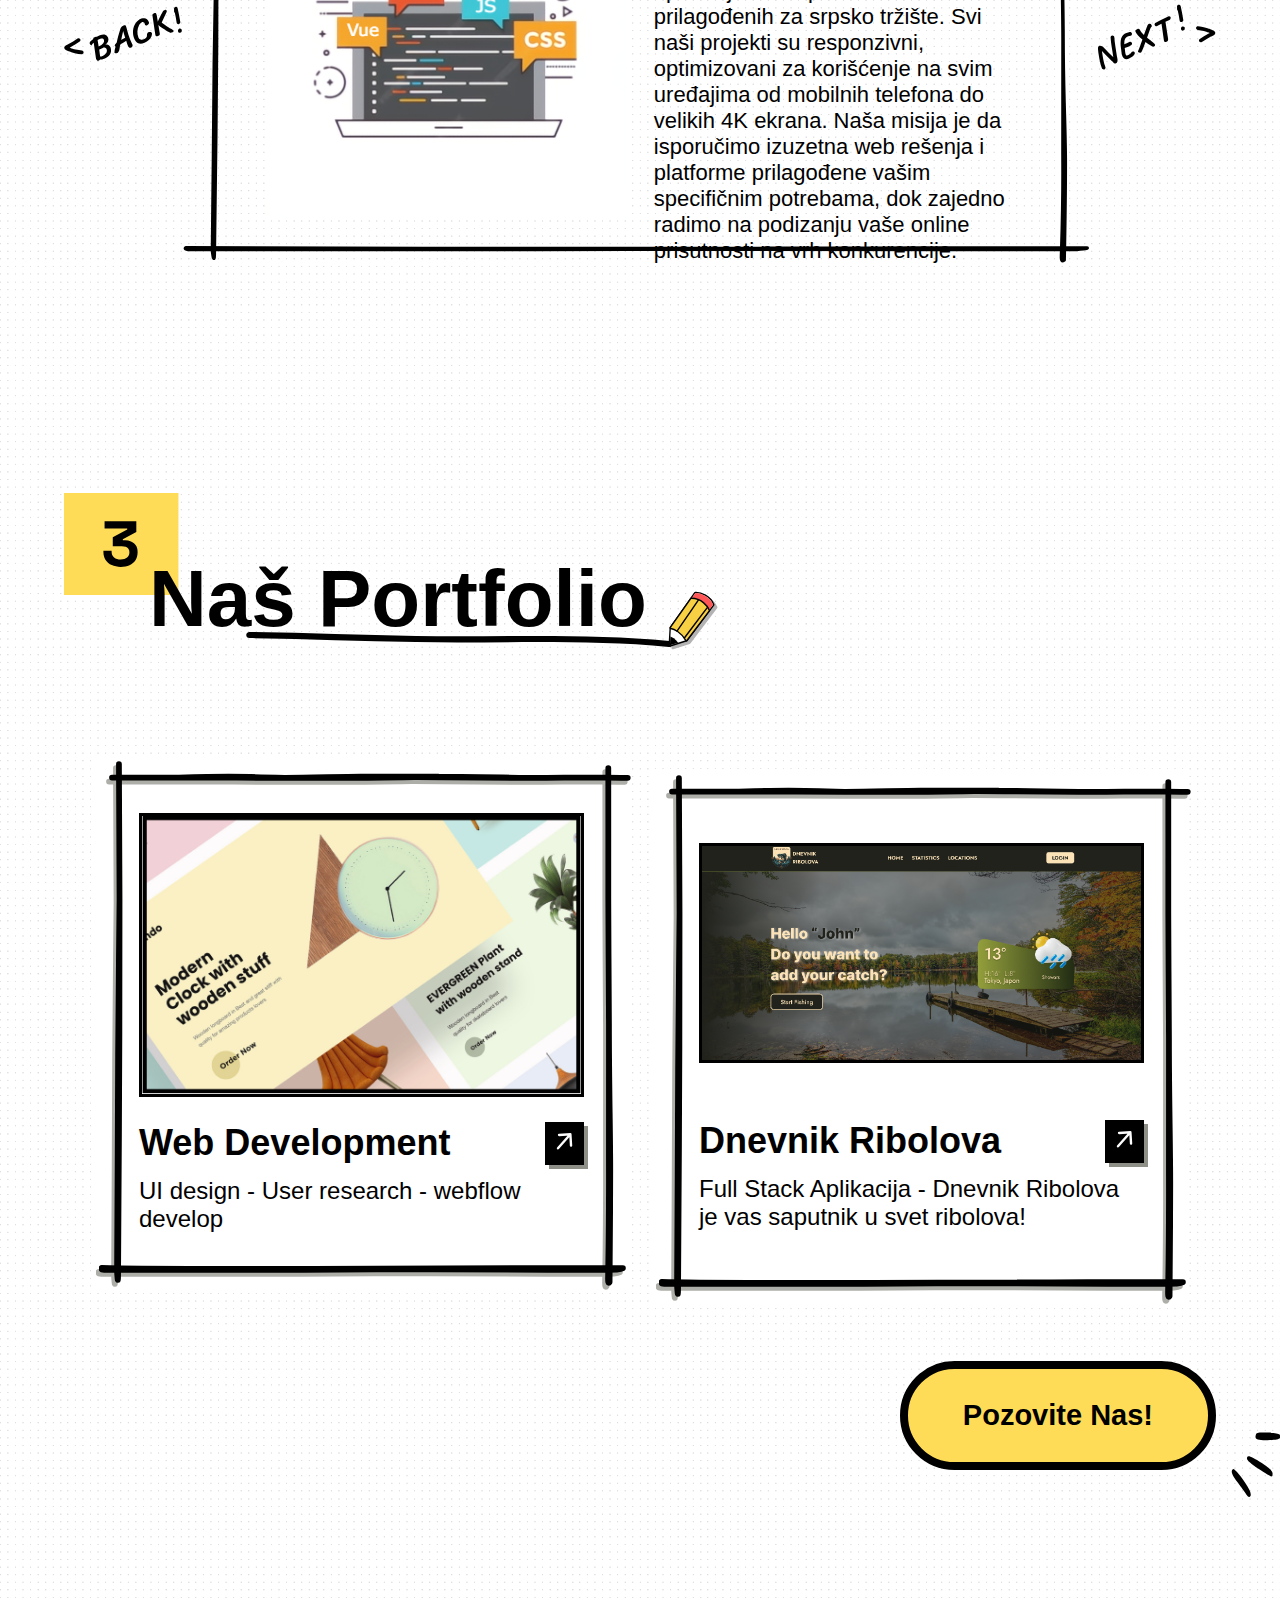
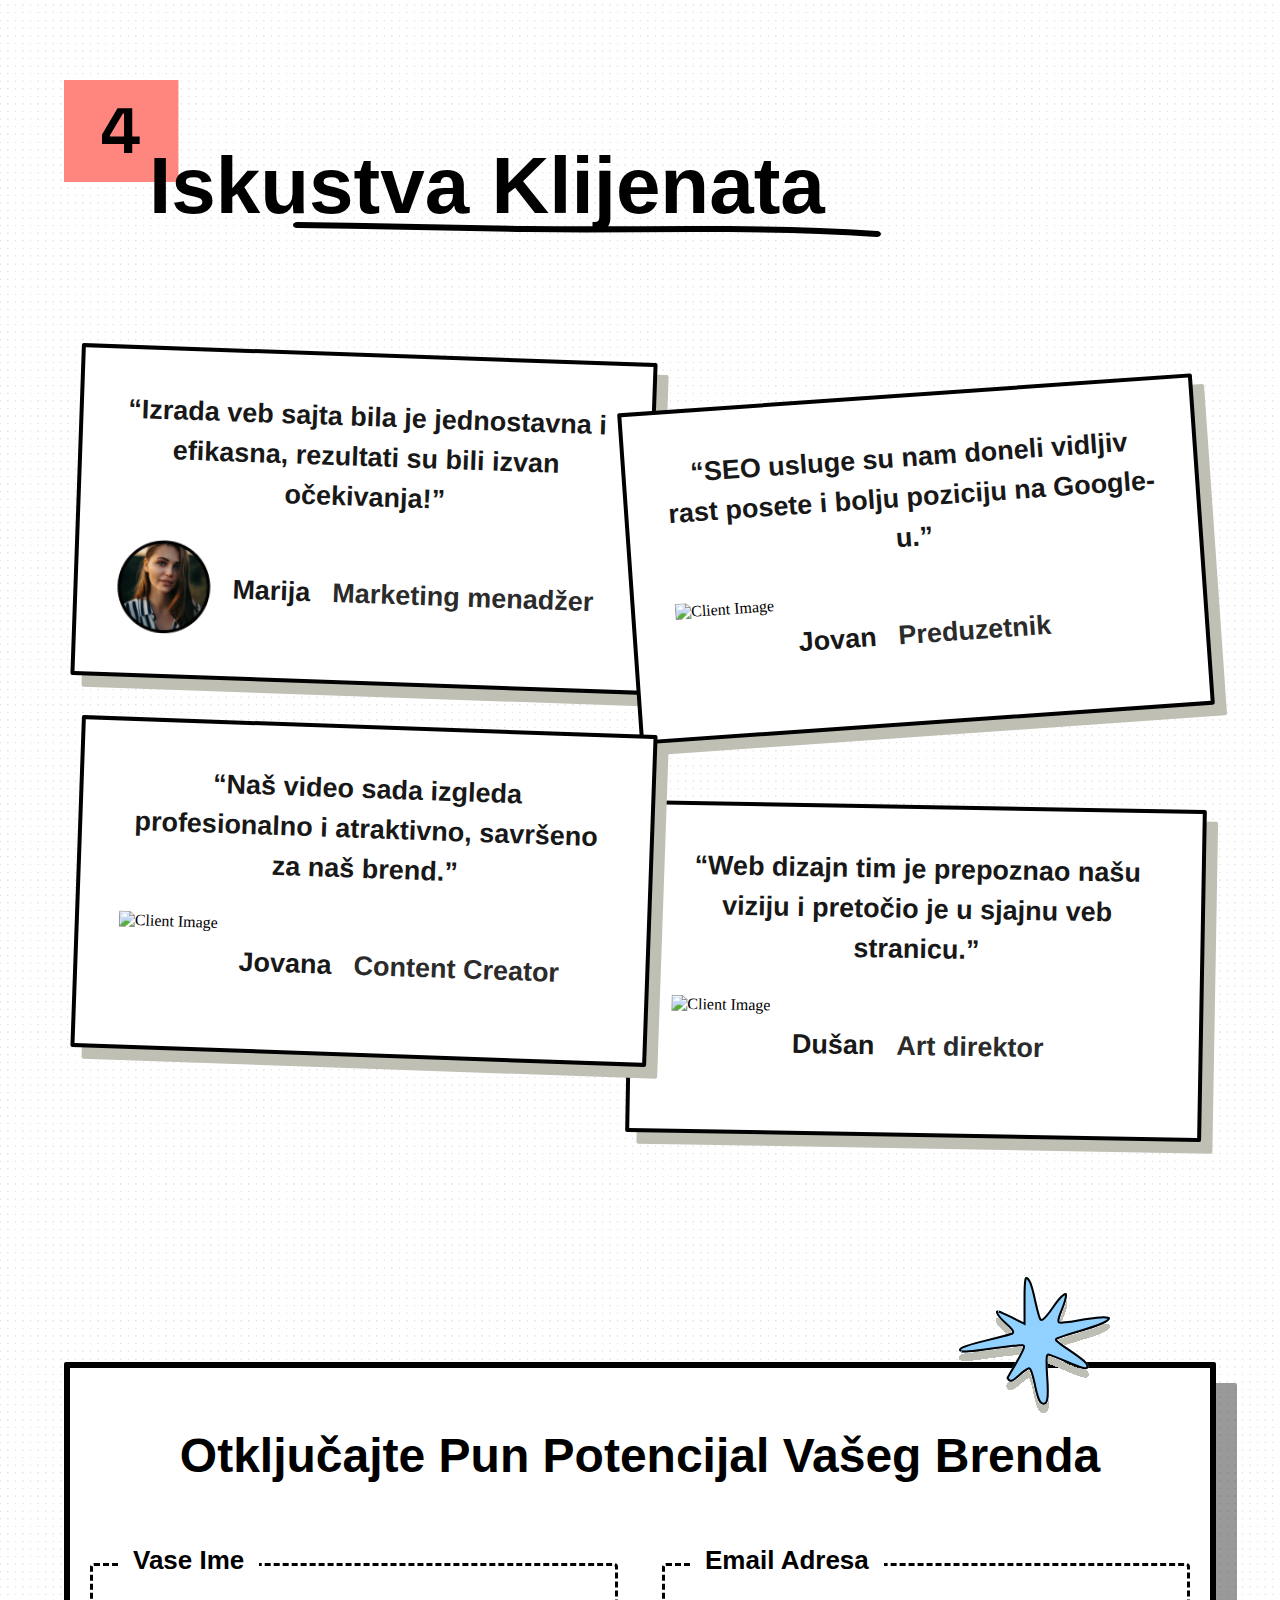
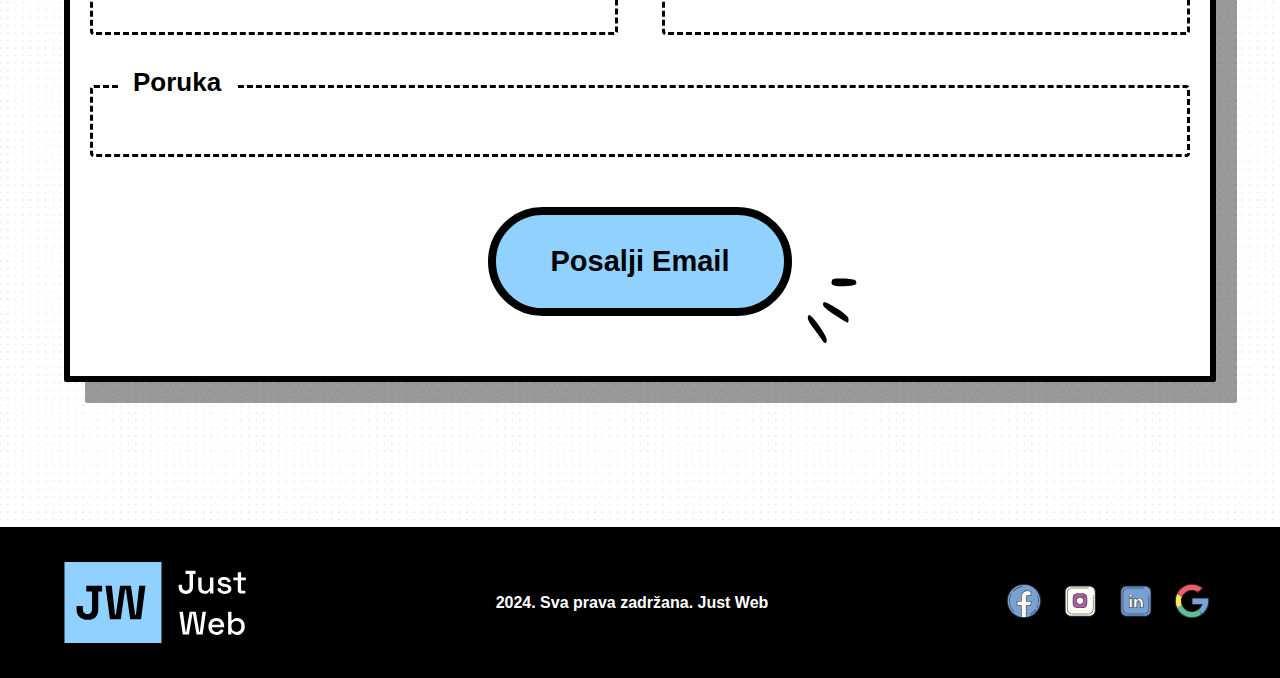
==== commit dc4cd58b: "Full done" ====
--- a/index.html
+++ b/index.html
@@ -3,9 +3,8 @@
     <head>
         <meta charset="UTF-8">
         <meta name="viewport" content="width=device-width, initial-scale=1.0">
-        <meta name="description" content="Dobrodošli na Just Web - Vaš putokaz ka besprekornom online prisustvu u Leskovcu. Istražite naše prilagođene web rešenja koja će podići vaš digitalni trag. Otkrijte potencijal vašeg brenda sa našim inovativnim uslugama u izradi veb sajta i dizajnu. Krenimo zajedno u avanturu preoblikovanja.">
-        <meta name="keywords" content="Just Web, web rešenja, veb dizajn, izrada veb sajta, digitalni trag, online prisustvo, video-editing, video editovanje, veb sajt Leskovac, veb dizajn Leskovac, web design Leskovac, web development Leskovac">
-        <meta name="author" content="Just Web">        
+        <meta name="description" content="Dobrodošli na Just Web - Vaš putokaz ka besprekornom online prisustvu. Istražite naše prilagođene web rešenja koja će unaprediti vaš digitalni identitet. Otkrijte potencijal vašeg brenda uz naše inovativne usluge u izradi veb sajta i dizajnu. Krenimo zajedno u avanturu preoblikovanja.">        <meta name="keywords" content="Just Web, web rešenja, veb dizajn, izrada veb sajta, digitalni trag, online prisustvo, video-editing, video editovanje, veb sajt Leskovac, veb dizajn Leskovac, web design Leskovac, web development Leskovac">
+        <meta name="keywords" content="Just Web, web rešenja, veb dizajn, izrada veb sajta, digitalni identitet, online prisustvo, video-editing, video editovanje, veb sajt Leskovac, veb dizajn Leskovac, web design Leskovac, web development Leskovac">        <meta name="author" content="Just Web">        
         <meta name="robots" content="index, follow">
         <link rel="stylesheet" href="./assets/style/style.css">
         <link rel="shortcut icon" href="./assets/img/fav.ico" type="image/x-icon">
@@ -16,18 +15,401 @@
         <meta name="google" content="notranslate">
         <meta name="google" content="snippet"> -->
     </head>
+    <!-- Google tag (gtag.js) -->
+    <script async src="https://www.googletagmanager.com/gtag/js?id=G-8RWM2QG28C"></script>
+    <script>
+    window.dataLayer = window.dataLayer || [];
+    function gtag(){dataLayer.push(arguments);}
+    gtag('js', new Date());
+
+    gtag('config', 'G-8RWM2QG28C');
+    </script>
 <body>
+    <!-- The Game Holder -->
+    <div class="game-ball">
+        <p class="stop-game" onclick="gameEnd()">
+            <svg xmlns="http://www.w3.org/2000/svg"  viewBox="0 0 48 48" width="25px" height="25px" baseProfile="basic"><path fill="#fc9c9c" d="M24,31.071l-10.485,9.485c-0.626,0.626-1.409,2.002-2.222,2.126c-1.215,0.186-2.499-0.19-3.435-1.126	l-1.414-1.414c-1.563-1.563-1.563-4.094,0-5.657L16.929,24L6.444,13.515c-1.563-1.563-1.563-4.094,0-5.657l1.414-1.414	c1.563-1.563,4.094-1.563,5.657,0L24,16.929L34.485,6.444c1.563-1.563,4.094-1.563,5.657,0l1.414,1.414	c0.906,0.906,1.287,2.138,1.142,3.318c-0.105,0.855-1.486,1.682-2.142,2.339L30.071,24l10.485,10.485	c1.563,1.563,2.563,3.094,1,4.657l-1.414,1.414c-0.781,0.781-1.805,2.172-2.828,2.172c-1.024,0-2.047-0.391-2.828-1.172L24,31.071z"/><path fill="#324561" d="M37.313,42.729c-0.553,0-1-0.447-1-1s0.447-1,1-1c0.534,0,1.037-0.208,1.416-0.587l1.413-1.413	c0.779-0.78,0.779-2.049,0-2.829L28.95,24.707c-0.391-0.391-0.391-1.023,0-1.414l11.192-11.192c0.317-0.317,0.514-0.722,0.569-1.169	c0.068-0.548,0.577-0.946,1.114-0.87c0.549,0.067,0.938,0.566,0.87,1.114c-0.11,0.895-0.504,1.703-1.14,2.339L31.071,24	l10.485,10.485c1.559,1.56,1.559,4.098,0,5.657l-1.414,1.414C39.386,42.312,38.381,42.729,37.313,42.729z"/><path fill="#324561" d="M11.142,42.694c-0.486,0-0.912-0.354-0.987-0.85c-0.083-0.546,0.292-1.056,0.838-1.139	c0.421-0.064,0.804-0.259,1.108-0.563l10.776-10.776c0.391-0.391,1.023-0.391,1.414,0s0.391,1.023,0,1.414L13.515,41.557	c-0.608,0.608-1.376,0.998-2.222,1.126C11.242,42.69,11.191,42.694,11.142,42.694z"/></svg>
+        </p>
+        <p class="game-header">Pukni lopticu</p>
+        <span class="game-result">
+            <p class="total-balls"></p>
+            <p class="devider-balls">/</p>
+            <p class="popped-balls"></p>
+        </span>
+    </div>
+    <!-- Header Section -->
     <header>
         <a class="logo-icon">
             <img src="./assets/img/logo.svg" alt="Just Web Logo">
         </a>
+        <ul class="header-nav">
+            <li class="nav-link"><a class="link" href="#about-us">O nama</a></li>
+            <li class="nav-link"><a class="link" href="#what-we-do">Šta radimo</a></li>
+            <li class="nav-link"><a class="link" href="#our-portfolio">Naš Portfolio</a></li>
+            <li class="nav-link"><a class="link" href="#client-corner">Iskustva Klijenata</a></li>
+            <li class="nav-link"><a class="link" href="#contact-us">Kontakt</a></li>
+        </ul>
+
+        <img onclick="toggleBurgerMenuHandler()" class="burger-menu-open" src="./assets/img/burger-menu.svg" alt="Burger Menu">
+
+        <ul class="burger-menu">
+            <li class="nav-mobile-title">
+                <span class="title">
+                    <img class="burger-menu-logo" src="./assets/img/logo.svg" alt="Burger Menu Close">
+                    <img onclick="toggleBurgerMenuHandler()" class="burger-menu-close" src="./assets/img/burger-menu-close.png" alt="Burger Menu Close">
+                </span>
+            </li>
+            <li class="nav-link"><a class="link" href="#about-us">O nama</a></li>
+            <li class="nav-link"><a class="link" href="#what-we-do">Šta radimo</a></li>
+            <li class="nav-link"><a class="link" href="#our-portfolio">Naš Portfolio</a></li>
+            <li class="nav-link"><a class="link" href="#client-corner">Iskustva Klijenata</a></li>
+            <li class="nav-link"><a class="link" href="#contact-us">Kontakt</a></li>
+            
+            <li>
+                <!-- Serbian or Egnlish -->
+                <section class="choose-language-burger">
+                    <h3>Promeni Jezik</h3>
+                    <a href="./home-en.html"><img src="./assets/img/English.png" alt="English Flag"></a>
+                </section>
+            </li>
+            
+            <li class="nav-mobile-icons">
+                <span class="icons-holder">
+                    <a href="#"><img src="./assets/img/social-icons/facebook.svg" alt="Facebook Icon"></a>
+                    <a href="#"><img src="./assets/img/social-icons/instagram.svg" alt="Instagram Icon"></a>
+                    <a href="#"><img src="./assets/img/social-icons/linked-in.svg" alt="Linkedin Icon"></a>
+                    <a href="#"><img src="./assets/img/social-icons/google.svg" alt="Google Icon"></a>
+                </span>
+            </li>
+        </ul>
     </header>
-    <!-- Serbian or Egnlish -->
-    <section class="choose-language">
-        <h1 style="position: absolute; opacity: 0; pointer-events: none; user-select: none;">Just Web</h1>
-        <h3>Izaberi Jezik / Choose Language</h3>
-        <a href="./home-sr.html"><img src="./assets/img/Seriba.png" alt="Serbian Flah"></a>
-        <a href="./home-en.html"><img src="./assets/img/English.png" alt="English Flag"></a>
-    </section>
+
+    <!-- Hero Section -->
+    <section class="hero-section">
+        <div class="hero-holder container">
+            <h1>Izrada + Dizajn <span>Veb Sajtova</span><br>
+                za Vaš Poslovni Rast</h1>
+            <h2>Kreiramo Moderna i Efikasna Rešenja <br>
+                Vaš Stručni Partner za Dizajn i Razvoj.</h2>            
+            <span class="btn-element">
+                <a class="btn" href="tel:+381649666798">Otkrijte više</a>
+                <img class="icon" src="./assets/img/btn-icon.svg" alt="Btn Icon">
+            </span>
+        </div>
+        <img class="background-elem-1" src="./assets/img/just-web-background-elem.svg" alt="Background Element">
+        <img class="background-elem-2" src="./assets/img/sticky-note-background-elem-sr.svg" alt="Background Element">
+    </section>
+
+    <!-- Subhero Section -->
+    <section class="subhero-section">
+        <ul class="subhero-holder container">
+            <li><img class="scroller" loading="lazy" src="./assets/img/icons/html-5.svg" alt="Figma"></li>
+            <li><img class="scroller" loading="lazy" src="./assets/img/icons/javascript.svg" alt="Figma"></li>
+            <li><img class="scroller" loading="lazy" src="./assets/img/icons/visual-studio-code-2019.svg" alt="Figma"></li>
+            <li><img class="scroller" loading="lazy" src="./assets/img/icons/github.svg" alt="Figma"></li>
+            <li><img class="scroller" loading="lazy" src="./assets/img/icons/figma.svg" alt="Figma"></li>
+            <li><img class="scroller" loading="lazy" src="./assets/img/icons/bootstrap.svg" alt="Figma"></li>
+            <li><img class="scroller" loading="lazy" src="./assets/img/icons/css-3.svg" alt="Figma"></li>
+            <li><img class="scroller" loading="lazy" src="./assets/img/icons/vue-js.svg" alt="Figma"></li>
+            <li><img class="scroller" loading="lazy" src="./assets/img/icons/react.svg" alt="Figma"></li>
+            <li><img class="scroller" loading="lazy" src="./assets/img/icons/nodejs.svg" alt="Figma"></li>
+            <li><img class="scroller" loading="lazy" src="./assets/img/icons/postman-api.svg" alt="Figma"></li>
+            <li><img class="scroller" loading="lazy" src="./assets/img/icons/html-5.svg" alt="Figma"></li>
+            <li><img class="scroller" loading="lazy" src="./assets/img/icons/javascript.svg" alt="Figma"></li>
+            <li><img class="scroller" loading="lazy" src="./assets/img/icons/visual-studio-code-2019.svg" alt="Figma"></li>
+            <li><img class="scroller" loading="lazy" src="./assets/img/icons/github.svg" alt="Figma"></li>
+            <li><img class="scroller" loading="lazy" src="./assets/img/icons/figma.svg" alt="Figma"></li>
+            <li><img class="scroller" loading="lazy" src="./assets/img/icons/bootstrap.svg" alt="Figma"></li>
+        </ul>  
+    </section>
+
+    <!-- About Us Section -->
+    <section id="about-us" class="about-section">
+        <div class="about-holder container">
+            <article class="about-header">
+                <img class="number-icon" src="./assets/img/about/about-num.svg" alt="About Number">
+                <h2>O Nama</h2>
+            </article>
+            <article class="about-content">
+                <span class="about-text">
+                    <p><span>JustWeb</span>, osnovan 2024 godine, je dinamična agencija za izradu i dizajn veb sajtova, SEO optimizaciju, analitiku Google platformi i kreiranje video sadržaja za Instagram, TikTok i YouTube. Specijalizujemo se za sveobuhvatna rešenja, od Figma dizajna, front-end i back-end razvoja. Naša stručnost se ogleda u pružanju vrhunskih usluga koje kombinuju inovativni dizajn, tehnološku stručnost i marketinšku efikasnost. Naš cilj je da vaš online nastup bude ne samo vizuelno atraktivan, već i optimalno pozicioniran na tržištu. Sa nama kao vašim pouzdanim partnerom, vaša online prisutnost će biti na vrhu konkurencije.</p>
+                    <svg onclick="popTheBall(this)" id="game-ball" class="blue-ball-icon" width="98" height="95" viewBox="0 0 98 95" fill="none" xmlns="http://www.w3.org/2000/svg">
+                        <rect x="1.5" y="1.5" width="95" height="92" rx="46" fill="#91D1FF"/>
+                        <rect x="1.5" y="1.5" width="95" height="92" rx="46" stroke="black" stroke-width="3"/>
+                        <path d="M48.7873 20.7923V31.5846L43.1674 28.7692C40.0765 27.2677 37.1729 25.9538 36.6109 25.9538C34.4566 25.9538 35.9552 28.8631 39.9828 32.4292C42.8864 34.9631 43.9168 36.3708 43.0738 36.6523C42.3245 36.9338 36.7982 38.4354 30.6163 39.9369C19.0955 42.7523 16.7539 43.9723 18.5335 45.7554C19.1892 46.4123 23.6851 46.1308 33.7073 44.6292C41.5751 43.5031 48.2254 42.8462 48.5063 43.1277C48.7873 43.5031 47.195 46.7877 45.0407 50.5415C42.7928 54.2954 40.9195 57.6738 40.7321 57.9554C40.5448 58.3308 41.0131 59.0815 41.6688 59.6446C42.7928 60.5831 43.7294 60.1138 46.7267 57.4862C48.7873 55.6092 50.848 54.1077 51.3163 54.1077C51.7846 54.1077 52.7213 56.9231 53.4706 60.3954C55.0629 68.4662 56.1869 71 58.2475 71C60.7765 71 61.2448 68.0908 60.4955 57.2985C60.1208 51.8554 60.1208 47.5385 60.5891 47.5385C61.0575 47.5385 64.8041 49.04 68.9253 50.8231C77.0742 54.3892 79.6968 54.8585 79.6968 52.7938C79.6968 50.9169 78.1982 49.6031 70.986 44.6292C67.5204 42.3769 64.7104 40.2185 64.7104 39.9369C64.7104 39.6554 69.4873 38.06 75.2946 36.3708C85.6914 33.3677 90 31.3969 90 29.7077C90 28.3 84.0991 28.5815 74.7326 30.2708C70.2367 31.1154 66.2091 31.5846 65.9281 31.2092C65.6471 30.9277 66.3027 28.4877 67.4267 25.86C71.6416 15.6308 69.019 14.6923 62.4625 24.1708C60.0272 27.8308 57.5919 30.4585 57.2172 29.9892C56.8425 29.6138 55.8122 25.86 54.8756 21.7308C53.0023 12.9092 51.7846 10 50.005 10C49.0683 10 48.7873 12.44 48.7873 20.7923Z" fill="black"/>
+                    </svg>                        
+                </span>                
+                <span class="about-qr">
+                    <img class="qr-code" src="./assets/img/about/about-qr-code.svg" alt="About QR Code">
+                    <h3>Skeniraj <br> Me!</h3>
+                    <svg class="qr-arrow" width="121" height="70" viewBox="0 0 121 70" fill="none" xmlns="http://www.w3.org/2000/svg">
+                        <path fill-rule="evenodd" clip-rule="evenodd" d="M52.0404 45.6168C48.4193 51.4782 43.049 63.662 54.5775 65.1486C61.9134 66.0937 71.8003 62.3335 74.8164 56.1171C78.596 48.3259 69.5387 43.4376 62.16 41.6922C60.0361 41.189 57.8466 40.8343 55.6201 40.5849C54.3196 42.2074 53.1127 43.8815 52.0404 45.6168ZM0.325617 45.487C16.234 39.1249 35.0131 35.3451 52.5383 36.4222C54.9928 33.6654 57.5553 31.2021 59.8423 29.2223C73.1299 17.7221 92.2898 8.4719 110.641 5.17692C112.646 4.81741 113.786 6.62215 113.243 7.98408C113.647 7.25413 114.04 6.52016 114.424 5.78217C112.162 5.09981 109.831 4.74586 107.302 4.71427C105.757 4.69541 104.091 5.05298 102.581 4.93373C101.681 4.86291 101.567 4.32636 100.568 4.36316C100.25 4.37494 100.006 4.04314 100.316 3.84227C101.167 3.29285 101.298 2.54646 102.174 2.02623C103.555 1.20621 106.416 0.902767 107.984 0.776451C111.888 0.461836 115.709 1.05268 119.281 2.21085C120.772 2.695 121.239 4.07683 120.746 5.32261C119.536 8.37677 117.824 11.3055 115.919 14.1093C114.267 16.5382 112.571 19.381 109.857 21.0591C107.729 22.3758 105.073 20.7039 105.989 18.6227C107.106 16.0829 109.48 13.9272 111.081 11.5592C111.767 10.544 112.381 9.50804 112.97 8.46361C112.723 8.77031 112.364 9.02886 111.874 9.19476C96.0359 14.554 80.8335 19.292 67.6706 29.1147C64.4366 31.5263 61.4201 34.175 58.7194 37.0308C59.0975 37.0808 59.4822 37.1171 59.8608 37.1716C72.3023 38.9857 87.332 47.8893 78.0468 60.1288C71.4578 68.8169 50.0345 75.108 43.6675 63.8413C39.5993 56.6428 43.636 47.7126 49.4505 40.1503C44.0133 39.972 38.487 40.2593 33.2149 40.583C22.2246 41.2564 11.2199 43.2698 0.58973 46.0262C0.168142 46.1352 -0.102421 45.6578 0.325617 45.487Z" fill="black"/>
+                    </svg>
+                    <svg class="qr-circle" width="519" height="519" viewBox="0 0 519 519" fill="none" xmlns="http://www.w3.org/2000/svg">
+                        <circle cx="259.5" cy="259.5" r="259.5" fill="#91D1FF"/>
+                    </svg>                        
+                </span>
+                <span class="about-btn">
+                    <a class="btn" href="tel:+381649666798">Pošaljite nam poruku</a>
+                    <img class="icon" src="./assets/img/btn-icon.svg" alt="Btn Icon">
+                </span>
+            </article>
+        </div>
+    </section>
+
+    <!-- What We Do  -->
+    <section id="what-we-do" class="what-we-do-section">
+        <div class="what-we-do-holder container">
+            <article class="what-we-do-header">
+                <img class="number-icon" src="./assets/img/what-we-do/what-we-do-num.svg" alt="What We Do Number">
+                <h2>Šta Radimo</h2>
+            </article>
+            <article class="what-we-do-content">
+                <span onclick="backArrowHandler()" class="back-arrow"><img src="./assets/img/what-we-do/back-control-icon.svg" alt="Back Control Arrow"></span>
+                <div class="content-to-change">
+                    <span class="content-img content-img-1">
+                        <!-- <img src="./assets/img/what-we-do/web-development.png" alt="Web Development"> -->
+                        <img src="./assets/img/what-we-do/wwd-web-development.svg" alt="Web Development">
+                    </span>
+                    <span class="content-text content-text-1">
+                        <h3>Izrada Veb Sajta</h3>
+                        <p>Agencija za web razvoj pruža sveobuhvatne usluge u izradi veb sajtova, landing page-a, web aplikacija i web prodavnica prilagođenih za srpsko tržište. Svi naši projekti su responzivni, optimizovani za korišćenje na svim uređajima od mobilnih telefona do velikih 4K ekrana. Naša misija je da isporučimo izuzetna web rešenja i platforme prilagođene vašim specifičnim potrebama, dok zajedno radimo na podizanju vaše online prisutnosti na vrh konkurencije.</p>
+                    </span>
+                    
+                    <span class="content-img content-img-2">
+                        <img src="./assets/img/what-we-do/wwd-web-design.svg" alt="Web Design">
+                    </span>
+                    <span class="content-text content-text-2">
+                        <h3>Veb Dizajn</h3>
+                        <p>Agencija za web dizajn se fokusira na kreiranje privlačnih i funkcionalnih veb rešenja prilagođenih srpskom tržištu. Naša ekspertiza obuhvata korisničko iskustvo (UX) i vizuelni dizajn, koristeći alate poput Figma. Sve naše veb stranice su responzivne i optimizovane za sve uređaje - od mobilnih telefona do velikih 4K ekrana. Naš cilj je pružiti moderna rešenja koja jačaju brend i poboljšavaju korisničko iskustvo, čineći vašu online prisutnost atraktivnom i funkcionalnom.
+                        </p>
+                    </span>
+                    
+                    <span class="content-img content-img-3">
+                        <img src="./assets/img/what-we-do/wwd-seo.svg" alt="Web CEO">
+                    </span>
+                    <span class="content-text content-text-3">
+                        <h3>SEO</h3>
+                        <p>Naš tim čine digitalni marketinški stručnjaci sa petogodišnjim iskustvom, specijalizovani za kontent strategiju, lokalni SEO i izgradnju backlinkova. Koristeći alate poput SEMrush, Ahrefs, Google Search Console i Google analitike, kreiramo ciljane SEO kampanje sa merljivim rezultatima. Fokusirani na Google Ads, osiguravamo optimalnu vidljivost i povrat ulaganja za naše klijente, inspirisani kreativnošću i strašću za inovacijama.</p>
+                    </span>
+                    <span class="content-img content-img-4">
+                        <img src="./assets/img/what-we-do/wwd-video-editing.svg" alt="Video Edit">
+                    </span>
+                    <span class="content-text content-text-4">
+                        <h3>Video Editovanje</h3>
+                        <p>Naš tim stručnjaka u video montaži donosi kreativnost i tehničku veštinu u svaki projekat. Specijalizujemo se za profesionalnu video montažu, animaciju i post-produkciju, koristeći najnovije softvere i tehnologije. Pružamo visokokvalitetne video sadržaje koji privlače pažnju i ostavljaju utisak, u skladu sa vašim brendom i ciljevima. Naša misija je stvaranje nezaboravnih vizuelnih priča koje povezuju sa vašom publikom.</p>
+                    </span>
+                </div>
+                <span onclick="nextArrowHandler()" class="next-arrow"><img src="./assets/img/what-we-do/next-control-icon.svg" alt="Next Control Arrow"></span>
+                <svg onclick="popTheBall(this)" id="game-ball" class="purple-ball-icon" width="95" height="94" viewBox="0 0 95 94" fill="none" xmlns="http://www.w3.org/2000/svg">
+                    <rect x="1.5" y="1.5" width="92" height="91" rx="45.5" fill="#C5A1FF"/>
+                    <rect x="1.5" y="1.5" width="92" height="91" rx="45.5" stroke="black" stroke-width="3"/>
+                    <path d="M56.6031 12.0771C56.4371 12.4482 56.3662 15.0251 56.407 17.7792L56.4954 22.8451L54.7724 23.2834C53.793 23.4816 52.8904 23.6505 52.7313 23.5794C52.5722 23.5083 52.2832 21.0249 52.001 18.0992C51.6112 13.2803 50.7152 10.5891 49.641 10.9994C49.4345 11.0343 48.973 14.2 48.587 17.9084L47.9166 24.671L43.4899 26.3178C39.4942 27.712 39.1399 27.9353 40.1292 28.5686C40.6943 29.0122 42.5276 29.3231 44.1669 29.3564C45.83 29.3367 47.2098 29.3812 47.3159 29.4286C47.687 29.5946 47.5231 36.6473 47.1438 37.4956C46.9303 37.9728 45.2004 38.8533 43.2765 39.4563C41.2996 40.0355 39.8529 40.8518 39.9701 41.1588C40.0873 41.4657 41.6667 41.9176 43.4414 42.075C45.2692 42.2562 46.896 42.602 47.1192 42.9564C47.3662 43.2577 47.7363 46.4136 47.9404 49.9406C48.4826 57.6908 49.3032 59.8393 51.0065 57.7379C51.4501 57.1728 52.0775 53.636 52.3994 49.6443L53.0292 42.5455L54.6992 42.0835L56.3455 41.6746L56.6908 47.8733C56.9159 52.4914 57.2775 54.2437 58.0197 54.5756C59.4513 55.2159 60.5783 52.4114 61.5904 45.7381C62.01 42.8082 62.452 40.3973 62.5818 40.3917C64.3983 40.3133 70.4364 38.0511 70.7684 37.3088C71.3849 35.9303 70.3831 35.6095 66.1069 35.9239L62.3734 36.1629L62.147 32.1169C62.0225 29.8344 61.88 27.7346 61.8688 27.4751C61.8813 27.1626 63.6406 26.3588 65.7416 25.6442C67.8427 24.9297 69.7024 24.0435 69.8447 23.7254C70.4612 22.3469 68.6934 21.7471 65.172 22.081C63.1783 22.2709 61.3618 22.3493 61.1497 22.2544C60.8846 22.1359 60.1993 20.1115 59.5503 17.7217C58.3932 13.1958 57.1484 10.8576 56.6031 12.0771ZM56.4962 30.0987C56.6415 31.0544 56.6724 32.9769 56.5511 34.3861C56.3923 36.7328 56.2208 36.9742 55.1116 37.178C54.4685 37.3357 53.6899 37.3693 53.4779 37.2745C53.2128 37.1559 52.9698 35.1385 52.8691 32.803C52.743 28.6746 52.7374 28.5449 54.0768 28.2531C55.9589 27.886 56.1472 28.0339 56.4962 30.0987Z" fill="black"/>
+                </svg> 
+            </article>    
+        </div>
+    </section>
+
+    <!-- Our Portfolio -->
+    <section id="our-portfolio" class="portfolio-section">
+        <div class="portfolio-holder container">
+            <article class="portfolio-header">
+                <img class="number-icon" src="./assets/img/portfolio/portfolio-num.svg" alt="Portfolio Number">
+                <h2>Naš Portfolio</h2>
+            </article>
+            <article class="portfolio-card-holder">
+                <div class="single-portfolio-card">
+                    <span class="card-img">
+                        <img src="./assets/img/portfolio/portfolio-imf.png" alt="Portfoilo Img">
+                    </span>
+                    <span class="card-content">
+                        <span class="content-header">
+                            <h4>Web Development</h4>
+                            <a class="go-to-arrow" href="#">
+                                <svg width="25" height="25" viewBox="0 0 25 25" fill="none" xmlns="http://www.w3.org/2000/svg">
+                                    <path d="M18.3751 5.31045L19.0486 16.6049M18.3751 5.31045L7.08066 5.98398M18.3751 5.31045L5.98405 19.2731" stroke="#FDFDFD" stroke-width="2.40017" stroke-linecap="round" stroke-linejoin="round"/>
+                                </svg>    
+                            </a>
+                        </span>
+                        <p class="card-content">
+                            UI design - User research -
+                            webflow develop
+                        </p>
+                    </span>
+                </div>
+
+                <div class="single-portfolio-card">
+                    <span class="card-img">
+                        <img src="./assets/img/portfolio/Dnevnik Ribolova.png" alt="Dnevnik Ribolova">
+                    </span>
+                    <span class="card-content">
+                        <span class="content-header">
+                            <h4>Dnevnik Ribolova</h4>
+                            <a class="go-to-arrow" href="#">
+                                <svg width="25" height="25" viewBox="0 0 25 25" fill="none" xmlns="http://www.w3.org/2000/svg">
+                                    <path d="M18.3751 5.31045L19.0486 16.6049M18.3751 5.31045L7.08066 5.98398M18.3751 5.31045L5.98405 19.2731" stroke="#FDFDFD" stroke-width="2.40017" stroke-linecap="round" stroke-linejoin="round"/>
+                                </svg>    
+                            </a>
+                        </span>
+                        <p class="card-content">
+                            Full Stack Aplikacija - Dnevnik Ribolova je vas saputnik u svet ribolova!
+                        </p>
+                    </span>
+                </div>
+<!-- 
+                <div class="single-portfolio-card">
+                    <span class="card-img">
+                        <img src="./assets/img/portfolio/portfolio-imf.png" alt="Portfoilo Img">
+                    </span>
+                    <span class="card-content">
+                        <span class="content-header">
+                            <h4>Web Development</h4>
+                            <a class="go-to-arrow" href="#">
+                                <svg width="25" height="25" viewBox="0 0 25 25" fill="none" xmlns="http://www.w3.org/2000/svg">
+                                    <path d="M18.3751 5.31045L19.0486 16.6049M18.3751 5.31045L7.08066 5.98398M18.3751 5.31045L5.98405 19.2731" stroke="#FDFDFD" stroke-width="2.40017" stroke-linecap="round" stroke-linejoin="round"/>
+                                </svg>    
+                            </a>
+                        </span>
+                        <p class="card-content">
+                            UI design - User research -
+                            webflow develop
+                        </p>
+                    </span>
+                </div>
+
+                <div class="single-portfolio-card">
+                    <span class="card-img">
+                        <img src="./assets/img/portfolio/portfolio-imf.png" alt="Portfoilo Img">
+                    </span>
+                    <span class="card-content">
+                        <span class="content-header">
+                            <h4>Web Development</h4>
+                            <a class="go-to-arrow" href="#">
+                                <svg width="25" height="25" viewBox="0 0 25 25" fill="none" xmlns="http://www.w3.org/2000/svg">
+                                    <path d="M18.3751 5.31045L19.0486 16.6049M18.3751 5.31045L7.08066 5.98398M18.3751 5.31045L5.98405 19.2731" stroke="#FDFDFD" stroke-width="2.40017" stroke-linecap="round" stroke-linejoin="round"/>
+                                </svg>    
+                            </a>
+                        </span>
+                        <p class="card-content">
+                            UI design - User research -
+                            webflow develop
+                        </p>
+                    </span>
+                </div> -->
+            </article>
+            <article class="portfolio-btn-holder">
+                <span class="portfolio-btn">
+                    <a class="btn" href="tel:+381649666798">Pozovite Nas!</a>
+                    <img class="icon" src="./assets/img/btn-icon.svg" alt="Btn Icon">
+                </span>
+            </article>
+        </div>
+    </section>
+
+    <!-- Happy Client Corner Section -->
+    <section id="client-corner" class="clients-section">
+        <div class="clients-holder container">
+            <article class="clients-header">
+                <img class="number-icon" src="./assets/img/clients/clients-num.svg" alt="Portfolio Number">
+                <h2>Iskustva Klijenata</h2>
+            </article>
+            <article class="clients-reviews-holder">
+                <div class="review-card">
+                    <p class="review-content">“Izrada veb sajta bila je jednostavna i efikasna, rezultati su bili izvan očekivanja!”</p>
+                    <span class="review-header">
+                        <img src="./assets/img/clients/client-1.png" alt="Client Image">
+                        <h4>Marija</h4>
+                        <p>Marketing menadžer</p>
+                    </span>
+                </div>
+                <div class="review-card">
+                    <p class="review-content">“SEO usluge su nam doneli vidljiv rast posete i bolju poziciju na Google-u.”</p>
+                    <span class="review-header">
+                        <img src="./assets/img/clients/client-2.png" alt="Client Image">
+                        <h4>Jovan</h4>
+                        <p>Preduzetnik</p>
+                    </span>
+                </div>
+                <div class="review-card">
+                    <p class="review-content">“Naš video sada izgleda profesionalno i atraktivno, savršeno za naš brend.”</p>
+                    <span class="review-header">
+                        <img src="./assets/img/clients/client-3.png" alt="Client Image">
+                        <h4>Jovana</h4>
+                        <p>Content Creator</p>
+                    </span>
+                </div>
+                <div class="review-card">
+                    <p class="review-content">“Web dizajn tim je prepoznao našu viziju i pretočio je u sjajnu veb stranicu.”</p>
+                    <span class="review-header">
+                        <img src="./assets/img/clients/client-4.png" alt="Client Image">
+                        <h4>Dušan</h4>
+                        <p>Art direktor</p>
+                    </span>
+                </div>
+                <img onclick="popTheBall(this)" id="game-ball" class="red-ball-icon" src="./assets/img/clients/red-ball-icon.svg" alt="Red Ball Icon">
+            </article>            
+        </div>
+    </section>
+
+    <!-- Discovery  Potential-->
+    <section id="contact-us" class="contact-us-section">
+        <div class="contact-us-holder container">
+            <h2>Otključajte Pun Potencijal Vašeg Brenda</h2>
+            <span class="email-response">
+            
+            </span>
+            <form id="contact-form">
+                <div class="field name">
+                  <label for="from_name">Vase Ime</label>
+                  <input type="text" name="from_name" id="from_name">
+                </div>
+                <div class="field email">
+                  <label for="reply_to">Email Adresa</label>
+                  <input type="text" name="reply_to" id="reply_to">
+                </div>  
+                <div class="field message">
+                  <label for="message">Poruka</label>
+                  <input type="text" name="message" id="message">
+                </div>     
+                <div class="button-submit">
+                    <img src="./assets/img/loader-48.png" id="loader" alt="Circular Loader">
+                    <input class="btn" type="submit" id="button" value="Posalji Email" >
+                    <img class="icon" src="./assets/img/btn-icon.svg" alt="Btn Icon">
+                </div>        
+            </form>         
+            <img class="contact-us-element" src="./assets/img/contact-us-element.svg" alt="Contact Us">
+        </div>
+        <dialog class="contact-us-modal">
+            <button onclick="closeModal()">
+                <img src="./assets/img/burger-menu-close.png" alt="Close modal">
+            </button>
+        
+            <h2 class="code-heading">Čestitamo! <br> <span>Pronašli ste sve loptice.</span></h2>
+            <p class="code-text">Kao nagradu, osigurali smo vam 10% popusta za vaš novi landing page. Pošaljite nam e-mail s dobivenim kodom kako biste iskoristili popust.</p>
+            <p class="code">Vaš kod: <span>10LPDISQ</span></p>
+        </dialog>
+    </section>
+
+    <!-- Footer -->
+    <footer>
+        <div class="footer-holder container">
+            <span class="footer-logo">
+                <img src="./assets/img/footer-logo.svg" alt="Footer Logo">
+            </span>
+            <span class="footer-content">
+                <p>2024. Sva prava zadržana. Just Web</p>
+            </span>
+            <span class="footer-social">
+                <a href="#"><img src="./assets/img/social-icons/facebook.svg" alt="Facebook Icon"></a>
+                <a href="#"><img src="./assets/img/social-icons/instagram.svg" alt="Instagram Icon"></a>
+                <a href="#"><img src="./assets/img/social-icons/linked-in.svg" alt="Linkedin Icon"></a>
+                <a href="#"><img src="./assets/img/social-icons/google.svg" alt="Google Icon"></a>
+            </span>
+        </div>
+    </footer>
+
+    <script src="./assets/js/main.js"></script>
+    <script src="./assets/js/what-we-do.js"></script>
+    <script src="./assets/js/game-ball.js"></script>
 </body>
 </html>--- a/assets/style/style.css
+++ b/assets/style/style.css
@@ -106,7 +106,7 @@
   width: 90%;
   max-width: 1320px;
   margin: 0px auto;
-  margin-top: 45px !important;
+  margin-top: 40px !important;
   display: flex;
   justify-content: space-between;
   align-items: center;
@@ -223,6 +223,20 @@
   justify-content: space-around;
   width: 100%;
 }
+@media (max-width: 1400px) {
+  header .header-nav {
+    display: none;
+  }
+  header .burger-menu-open {
+    display: block;
+  }
+  header .logo-icon {
+    max-width: 30%;
+  }
+  header .burger-menu-open {
+    max-width: 15%;
+  }
+}
 @media (max-width: 1200px) {
   header .header-nav {
     display: none;
@@ -376,16 +390,15 @@
   bottom: 20px;
   right: 0px;
 }
-@media (max-width: 1200px) {
+@media (max-width: 1400px) {
   .hero-section {
     overflow: hidden;
   }
-  .hero-section .hero-holder h1 {
-    font-size: 52px;
+  .hero-section .hero-holder {
+    margin: 5% auto 10%;
   }
   .hero-section .hero-holder h2 {
-    margin: 42px 0px;
-    font-size: 25px;
+    margin: 40px 0px 30px;
   }
   .hero-section .background-elem-1 {
     left: -8px;
@@ -395,6 +408,21 @@
     right: -85px;
     bottom: -60px;
     transform: scale(0.7);
+  }
+}
+@media (max-width: 1200px) {
+  .hero-section {
+    overflow: hidden;
+  }
+  .hero-section .hero-holder h1 {
+    font-size: 52px;
+  }
+  .hero-section .hero-holder h2 {
+    margin: 40px 0px 30px;
+    font-size: 25px;
+  }
+  .hero-section .background-elem-2 {
+    display: none;
   }
 }
 @media (max-width: 768px) {
@@ -419,9 +447,6 @@
     margin: 25px 0px 37px;
     font-size: 16px;
   }
-  .hero-section .background-elem-2 {
-    display: none;
-  }
 }
 
 .subhero-section {
@@ -447,9 +472,13 @@
   max-width: 100%;
   animation: scroll 60s linear infinite;
 }
-@media (max-width: 768px) {
+@media (max-width: 1024px) {
   .subhero-section .subhero-holder {
     padding: 30px 0px;
+  }
+  .subhero-section .subhero-holder li {
+    max-width: 75px;
+    min-width: 75px;
   }
 }
 @media (max-width: 768px) {
@@ -475,6 +504,7 @@
 
 .about-section {
   padding: 80px 0px;
+  overflow-x: hidden;
 }
 .about-section .about-holder .about-header {
   display: flex;
@@ -524,7 +554,7 @@
   font-size: 40px;
   font-style: normal;
   font-weight: 500;
-  line-height: normal;
+  line-height: 43px;
 }
 .about-section .about-holder .about-content .about-text p span {
   position: relative;
@@ -797,7 +827,6 @@
   transition: 0.3s ease;
 }
 .what-we-do-section .what-we-do-holder .what-we-do-content .content-to-change .content-img img {
-  border: 3px solid black;
   display: block;
   max-width: 100%;
   height: auto;
@@ -945,6 +974,7 @@
 
 .portfolio-section {
   padding: 80px 0px 90px;
+  overflow-x: hidden;
 }
 .portfolio-section .portfolio-holder .portfolio-header {
   display: flex;
@@ -1456,6 +1486,7 @@
 
 .contact-us-section {
   padding: 145px 0px;
+  position: relative;
 }
 .contact-us-section .contact-us-holder {
   padding: 60px 20px;
@@ -1483,12 +1514,12 @@
 .contact-us-section .contact-us-holder .email-response {
   max-width: 1100px;
   margin: 35px auto 45px;
-  color: #000;
+  color: #FF867E;
   text-align: center;
   font-family: "Space Grotesk", sans-serif;
-  font-size: 16px;
-  font-style: normal;
-  font-weight: 400;
+  font-size: 22px;
+  font-style: normal;
+  font-weight: bold;
   line-height: normal;
 }
 .contact-us-section .contact-us-holder #contact-form {
@@ -1670,6 +1701,70 @@
     top: -20%;
     right: 10px;
   }
+}
+.contact-us-section .contact-us-modal {
+  padding: 30px 20px;
+  width: 100%;
+  max-width: 750px;
+  position: relative;
+  border: none;
+  outline: none;
+  box-shadow: 21px 21px 0px 0px rgba(0, 0, 0, 0.4);
+  top: 50%;
+  left: 50%;
+  transform: translate(-50%, -50%);
+}
+.contact-us-section .contact-us-modal button {
+  position: absolute;
+  right: 16px;
+  top: 16px;
+  border: none;
+  background-color: transparent;
+}
+.contact-us-section .contact-us-modal button img {
+  margin-left: auto;
+  -webkit-user-select: none;
+     -moz-user-select: none;
+          user-select: none;
+  pointer-events: none;
+  max-width: 48px;
+  height: auto;
+  display: block;
+}
+.contact-us-section .contact-us-modal .code-heading {
+  color: #000;
+  font-family: "Space Grotesk", sans-serif;
+  font-size: 50px;
+  font-style: normal;
+  font-weight: 600;
+  line-height: normal;
+  text-wrap: nowrap;
+  text-align: center;
+}
+.contact-us-section .contact-us-modal .code-heading span {
+  font-size: 40px;
+}
+.contact-us-section .contact-us-modal .code-text {
+  margin: 32px 0px 25px;
+  color: #000;
+  font-family: "Space Grotesk", sans-serif;
+  font-size: 28px;
+  font-style: normal;
+  font-weight: 500;
+  line-height: normal;
+  text-align: center;
+}
+.contact-us-section .contact-us-modal .code {
+  color: #000;
+  font-family: "Space Grotesk", sans-serif;
+  font-size: 70px;
+  font-style: normal;
+  font-weight: 600;
+  line-height: normal;
+  text-align: center;
+}
+.contact-us-section .contact-us-modal .code span {
+  color: #91D1FF;
 }
 
 footer {
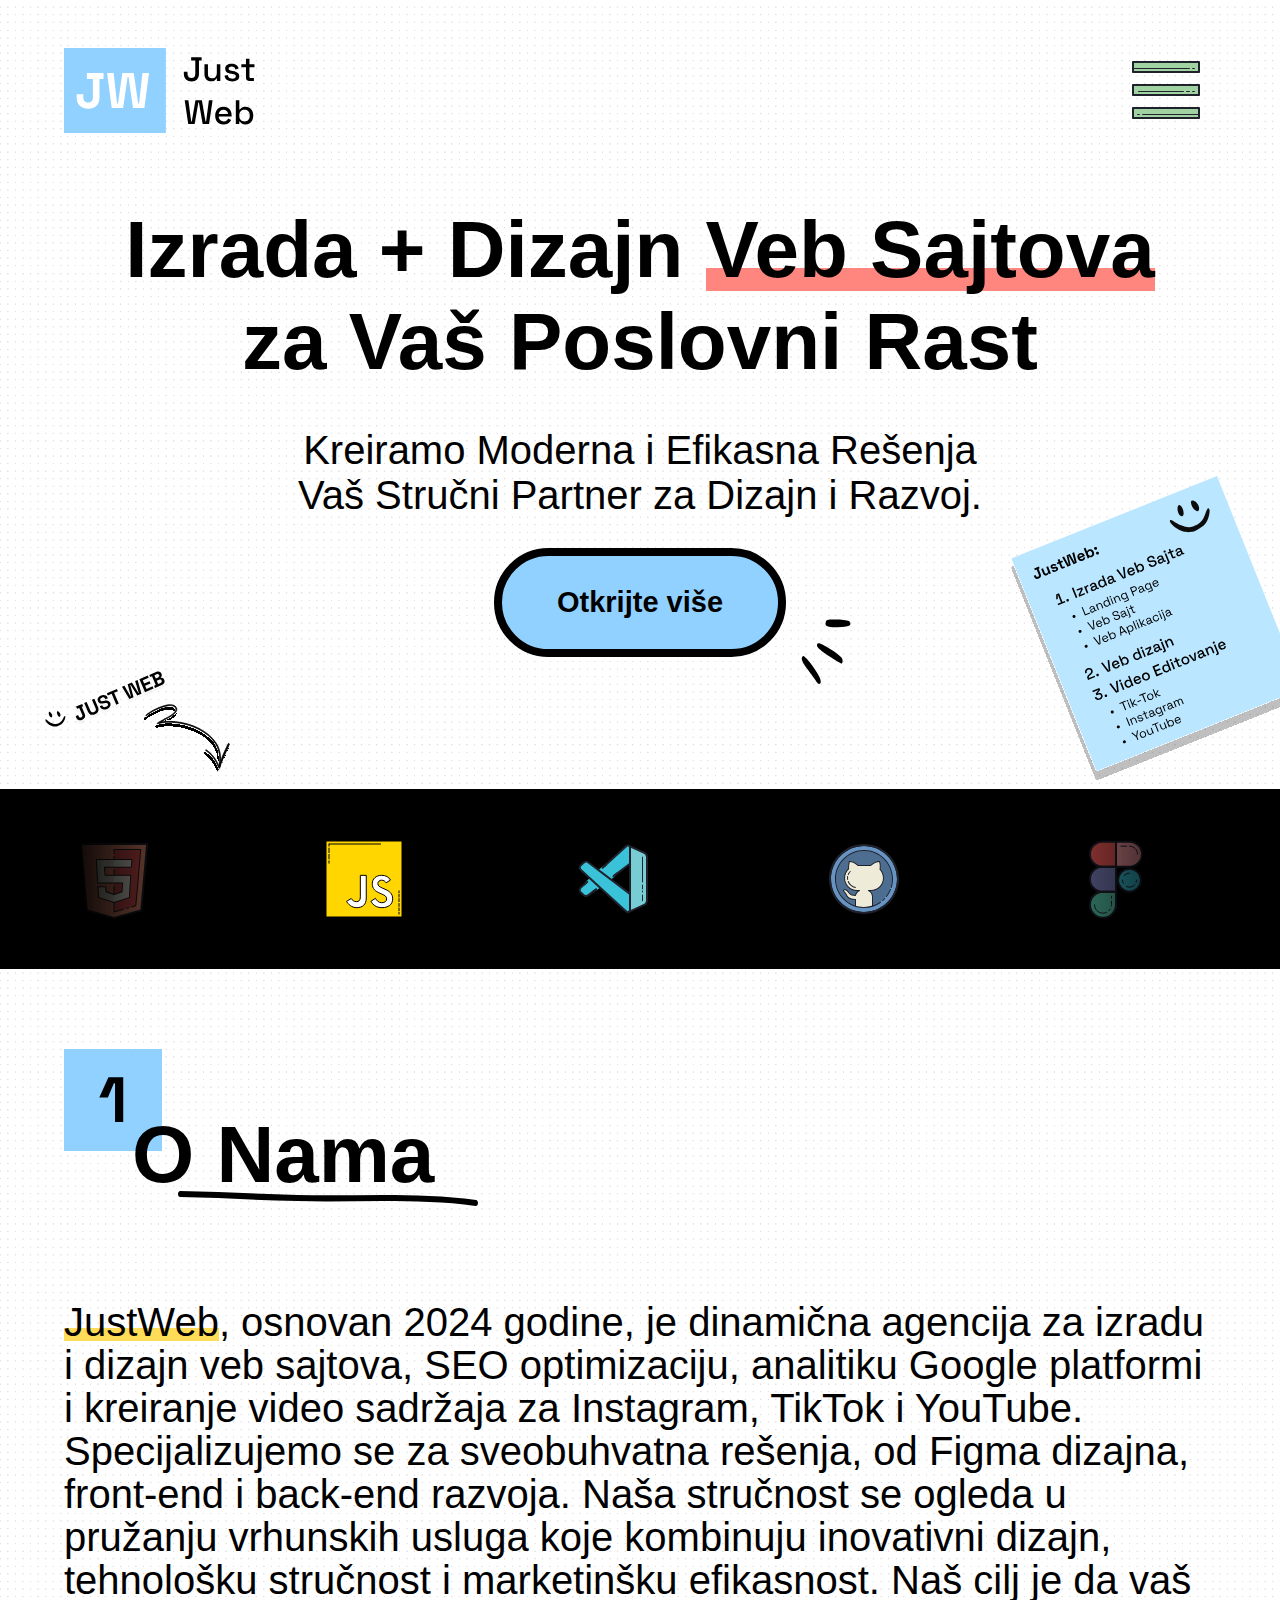
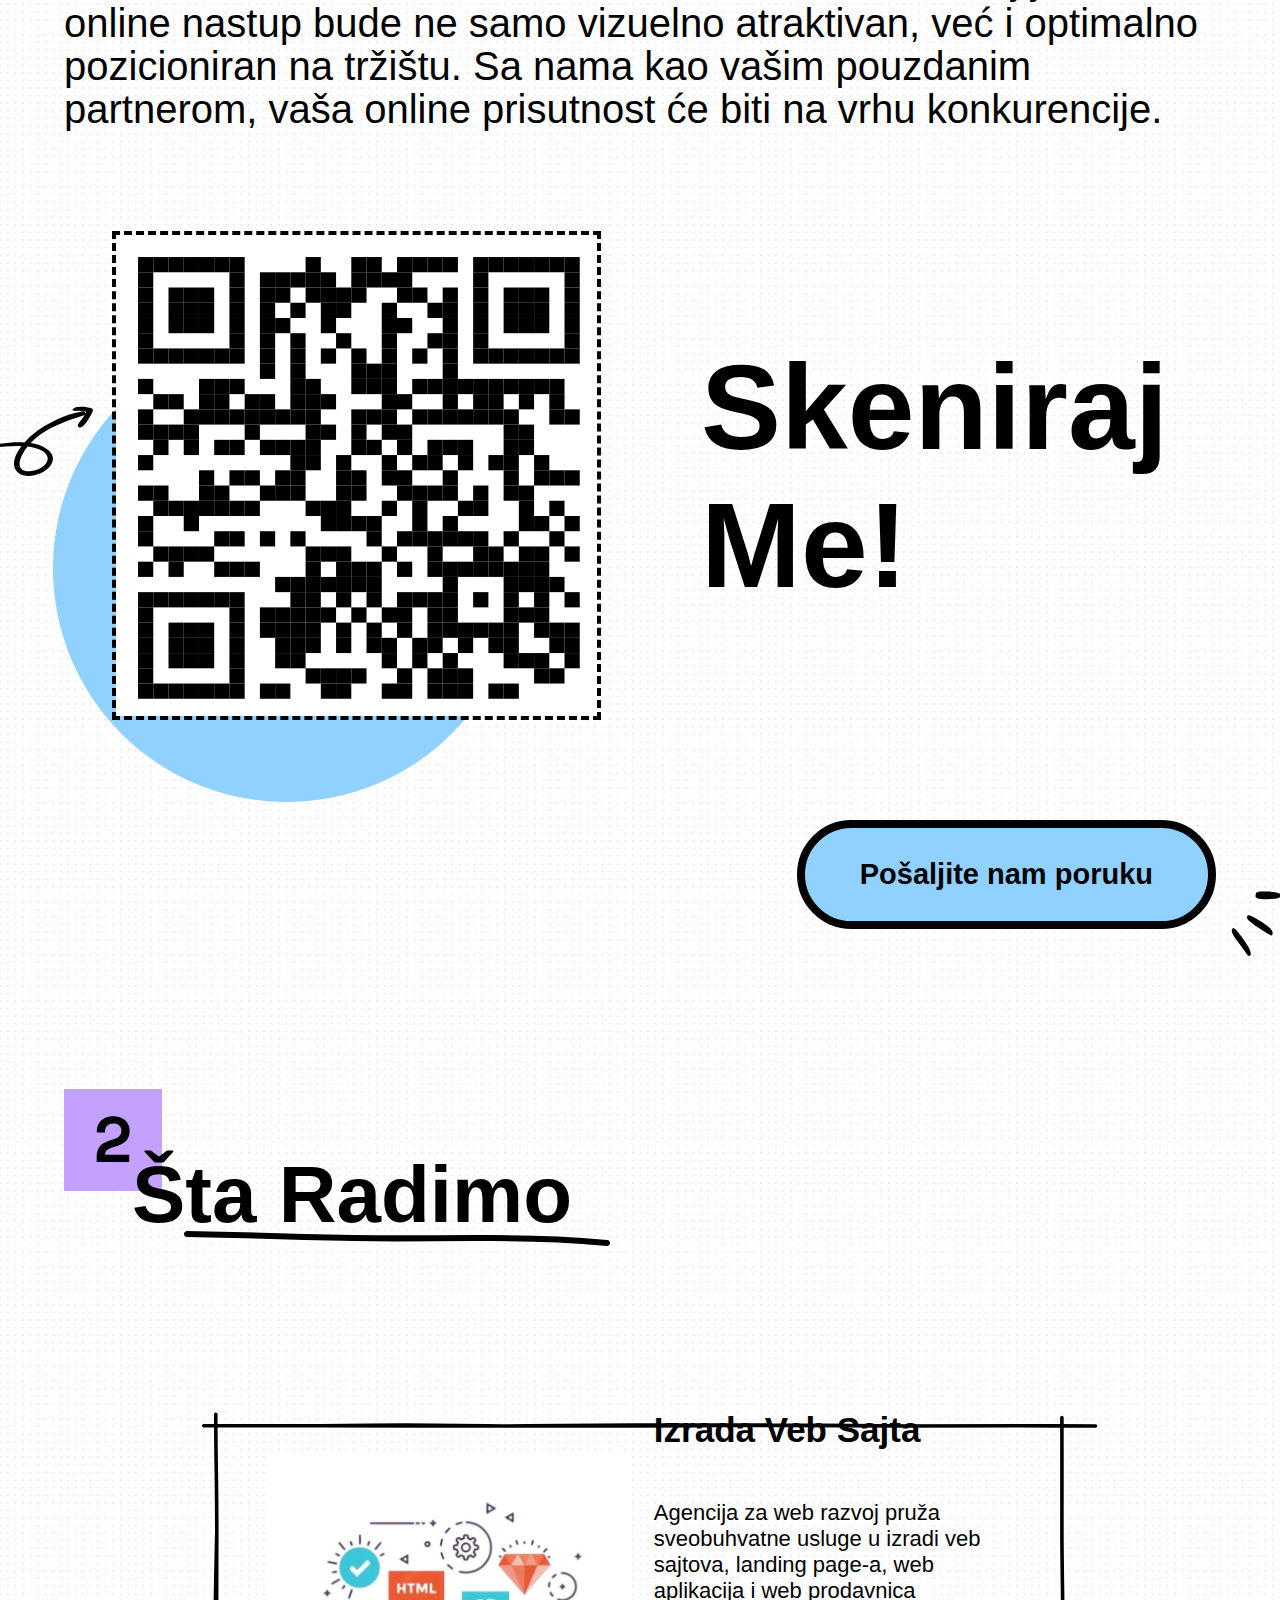
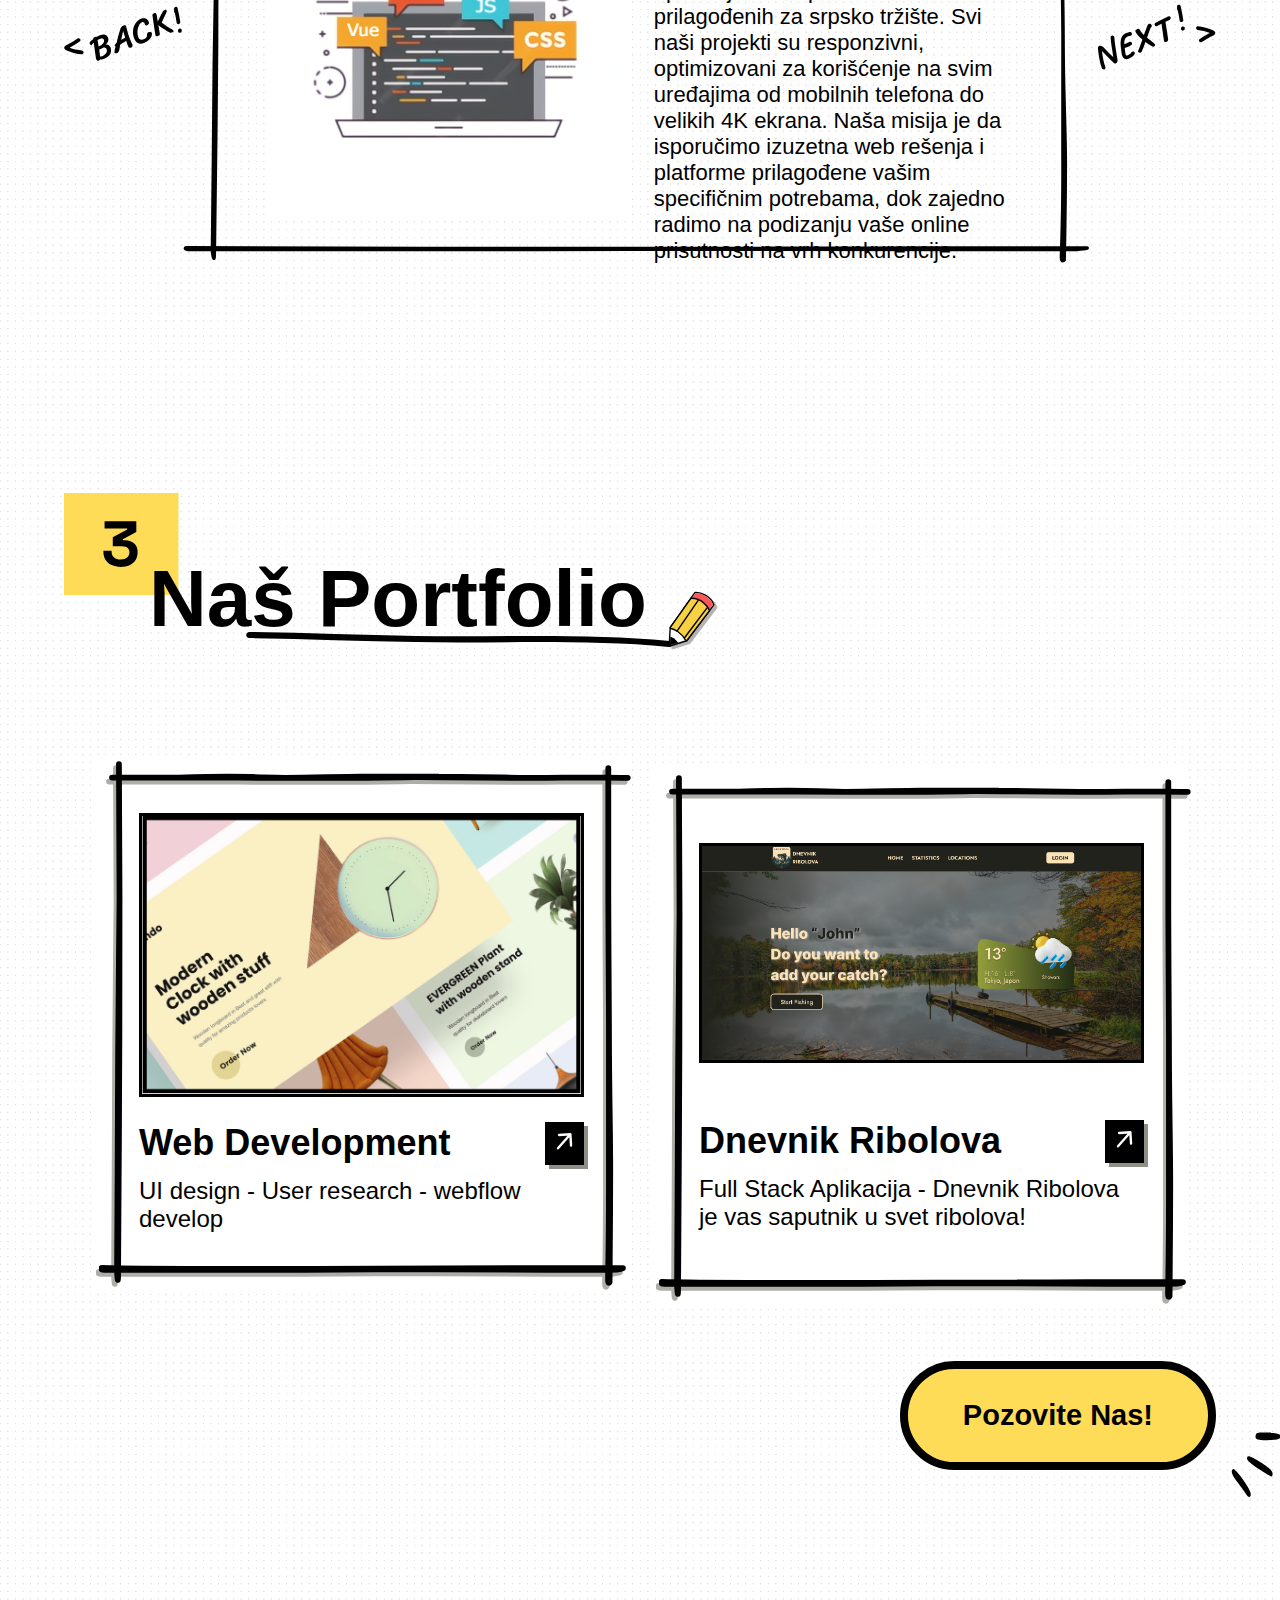
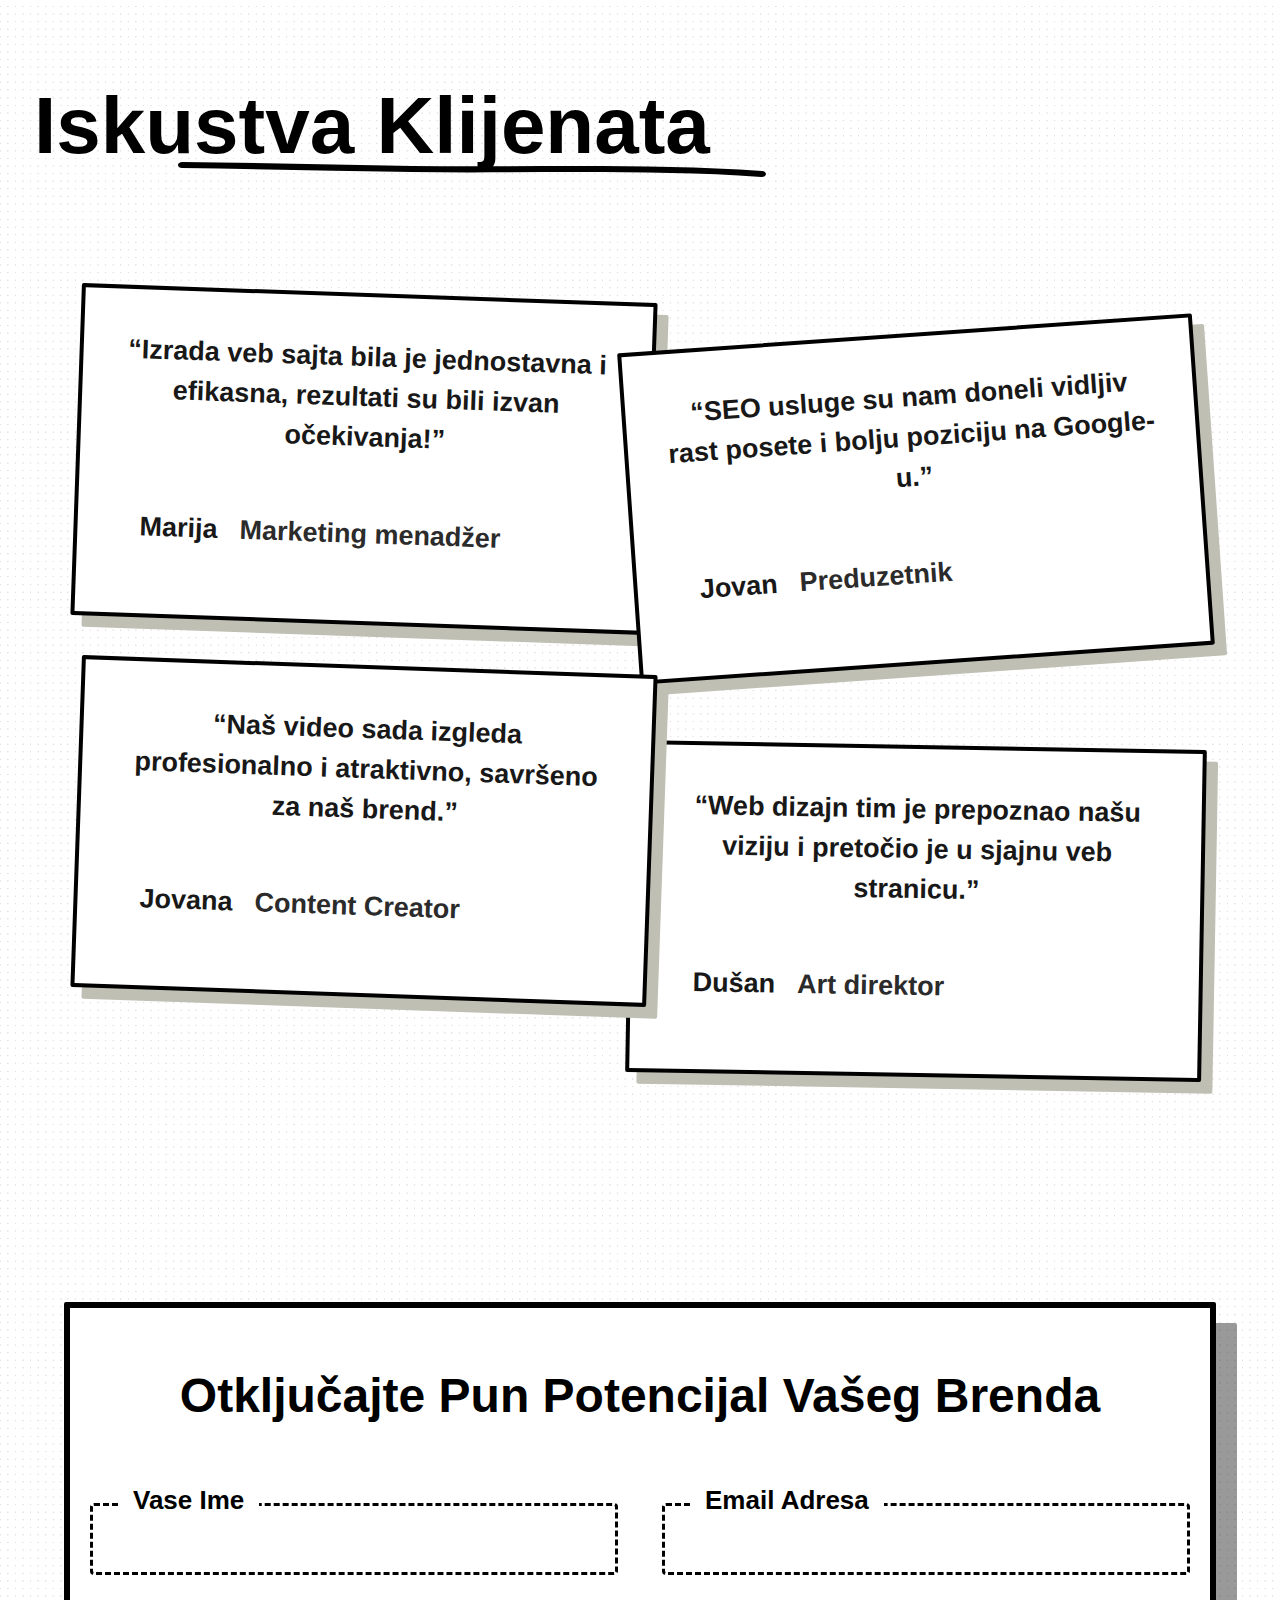
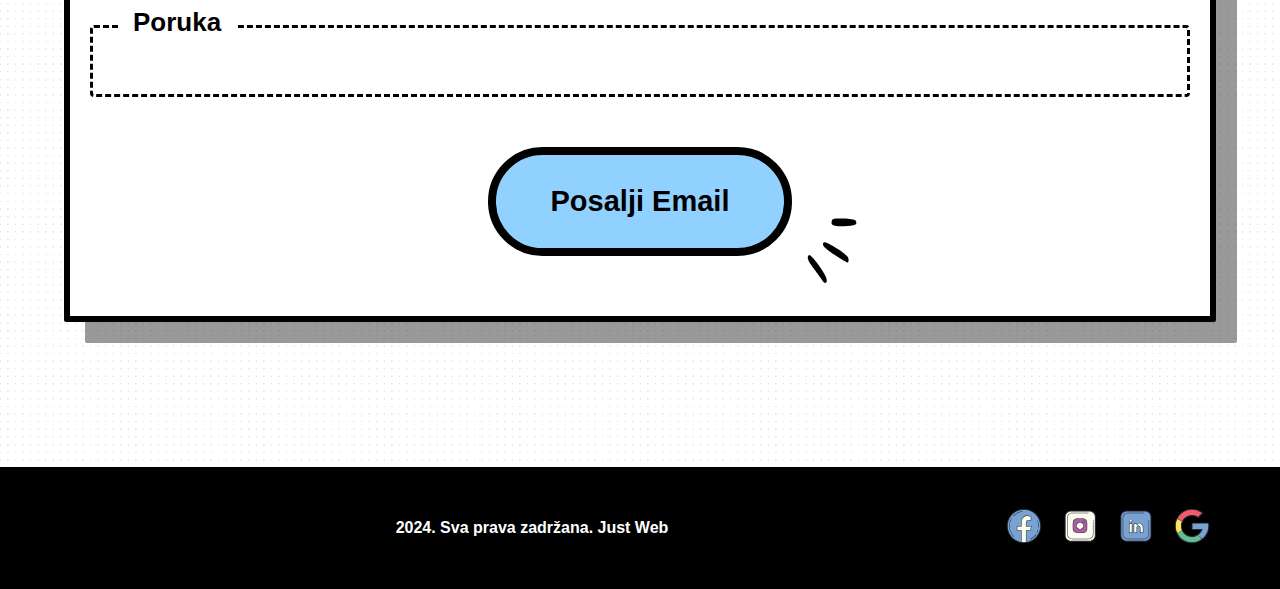
==== commit 3bb57edb: "Seo Check" ====
--- a/index.html
+++ b/index.html
@@ -39,8 +39,8 @@
     </div>
     <!-- Header Section -->
     <header>
-        <a class="logo-icon">
-            <img src="./assets/img/logo.svg" alt="Just Web Logo">
+        <a class="logo-icon" href="./index.html">
+            <img src="./assets/img/logo.svg" loading="lazy" alt="Just Web Logo">
         </a>
         <ul class="header-nav">
             <li class="nav-link"><a class="link" href="#about-us">O nama</a></li>
@@ -50,13 +50,13 @@
             <li class="nav-link"><a class="link" href="#contact-us">Kontakt</a></li>
         </ul>
 
-        <img onclick="toggleBurgerMenuHandler()" class="burger-menu-open" src="./assets/img/burger-menu.svg" alt="Burger Menu">
+        <img onclick="toggleBurgerMenuHandler()" loading="lazy" class="burger-menu-open" src="./assets/img/burger-menu.svg" alt="Burger Menu">
 
         <ul class="burger-menu">
             <li class="nav-mobile-title">
                 <span class="title">
-                    <img class="burger-menu-logo" src="./assets/img/logo.svg" alt="Burger Menu Close">
-                    <img onclick="toggleBurgerMenuHandler()" class="burger-menu-close" src="./assets/img/burger-menu-close.png" alt="Burger Menu Close">
+                    <img class="burger-menu-logo" src="./assets/img/logo.svg" loading="lazy" alt="Burger Menu Close">
+                    <img onclick="toggleBurgerMenuHandler()" loading="lazy" class="burger-menu-close" src="./assets/img/burger-menu-close.png" alt="Burger Menu Close">
                 </span>
             </li>
             <li class="nav-link"><a class="link" href="#about-us">O nama</a></li>
@@ -69,16 +69,16 @@
                 <!-- Serbian or Egnlish -->
                 <section class="choose-language-burger">
                     <h3>Promeni Jezik</h3>
-                    <a href="./home-en.html"><img src="./assets/img/English.png" alt="English Flag"></a>
+                    <a href="./home-en.html"><img src="./assets/img/English.png" loading="lazy" alt="English Flag"></a>
                 </section>
             </li>
             
             <li class="nav-mobile-icons">
                 <span class="icons-holder">
-                    <a href="#"><img src="./assets/img/social-icons/facebook.svg" alt="Facebook Icon"></a>
-                    <a href="#"><img src="./assets/img/social-icons/instagram.svg" alt="Instagram Icon"></a>
-                    <a href="#"><img src="./assets/img/social-icons/linked-in.svg" alt="Linkedin Icon"></a>
-                    <a href="#"><img src="./assets/img/social-icons/google.svg" alt="Google Icon"></a>
+                    <a href="#"><img src="./assets/img/social-icons/facebook.svg" loading="lazy" alt="Facebook Icon"></a>
+                    <a href="#"><img src="./assets/img/social-icons/instagram.svg" loading="lazy" alt="Instagram Icon"></a>
+                    <a href="#"><img src="./assets/img/social-icons/linked-in.svg" loading="lazy" alt="Linkedin Icon"></a>
+                    <a href="#"><img src="./assets/img/social-icons/google.svg" loading="lazy" alt="Google Icon"></a>
                 </span>
             </li>
         </ul>
@@ -93,11 +93,11 @@
                 Vaš Stručni Partner za Dizajn i Razvoj.</h2>            
             <span class="btn-element">
                 <a class="btn" href="tel:+381649666798">Otkrijte više</a>
-                <img class="icon" src="./assets/img/btn-icon.svg" alt="Btn Icon">
+                <img class="icon" src="./assets/img/btn-icon.svg" loading="lazy" alt="Btn Icon">
             </span>
         </div>
-        <img class="background-elem-1" src="./assets/img/just-web-background-elem.svg" alt="Background Element">
-        <img class="background-elem-2" src="./assets/img/sticky-note-background-elem-sr.svg" alt="Background Element">
+        <img class="background-elem-1" loading="lazy" src="./assets/img/just-web-background-elem.svg" alt="Background Element">
+        <img class="background-elem-2" loading="lazy" src="./assets/img/sticky-note-background-elem-sr.svg" alt="Background Element">
     </section>
 
     <!-- Subhero Section -->
@@ -127,7 +127,7 @@
     <section id="about-us" class="about-section">
         <div class="about-holder container">
             <article class="about-header">
-                <img class="number-icon" src="./assets/img/about/about-num.svg" alt="About Number">
+                <img class="number-icon" loading="lazy" src="./assets/img/about/about-num.svg" alt="About Number">
                 <h2>O Nama</h2>
             </article>
             <article class="about-content">
@@ -140,7 +140,7 @@
                     </svg>                        
                 </span>                
                 <span class="about-qr">
-                    <img class="qr-code" src="./assets/img/about/about-qr-code.svg" alt="About QR Code">
+                    <img class="qr-code" loading="lazy" src="./assets/img/about/about-qr-code.svg" alt="About QR Code">
                     <h3>Skeniraj <br> Me!</h3>
                     <svg class="qr-arrow" width="121" height="70" viewBox="0 0 121 70" fill="none" xmlns="http://www.w3.org/2000/svg">
                         <path fill-rule="evenodd" clip-rule="evenodd" d="M52.0404 45.6168C48.4193 51.4782 43.049 63.662 54.5775 65.1486C61.9134 66.0937 71.8003 62.3335 74.8164 56.1171C78.596 48.3259 69.5387 43.4376 62.16 41.6922C60.0361 41.189 57.8466 40.8343 55.6201 40.5849C54.3196 42.2074 53.1127 43.8815 52.0404 45.6168ZM0.325617 45.487C16.234 39.1249 35.0131 35.3451 52.5383 36.4222C54.9928 33.6654 57.5553 31.2021 59.8423 29.2223C73.1299 17.7221 92.2898 8.4719 110.641 5.17692C112.646 4.81741 113.786 6.62215 113.243 7.98408C113.647 7.25413 114.04 6.52016 114.424 5.78217C112.162 5.09981 109.831 4.74586 107.302 4.71427C105.757 4.69541 104.091 5.05298 102.581 4.93373C101.681 4.86291 101.567 4.32636 100.568 4.36316C100.25 4.37494 100.006 4.04314 100.316 3.84227C101.167 3.29285 101.298 2.54646 102.174 2.02623C103.555 1.20621 106.416 0.902767 107.984 0.776451C111.888 0.461836 115.709 1.05268 119.281 2.21085C120.772 2.695 121.239 4.07683 120.746 5.32261C119.536 8.37677 117.824 11.3055 115.919 14.1093C114.267 16.5382 112.571 19.381 109.857 21.0591C107.729 22.3758 105.073 20.7039 105.989 18.6227C107.106 16.0829 109.48 13.9272 111.081 11.5592C111.767 10.544 112.381 9.50804 112.97 8.46361C112.723 8.77031 112.364 9.02886 111.874 9.19476C96.0359 14.554 80.8335 19.292 67.6706 29.1147C64.4366 31.5263 61.4201 34.175 58.7194 37.0308C59.0975 37.0808 59.4822 37.1171 59.8608 37.1716C72.3023 38.9857 87.332 47.8893 78.0468 60.1288C71.4578 68.8169 50.0345 75.108 43.6675 63.8413C39.5993 56.6428 43.636 47.7126 49.4505 40.1503C44.0133 39.972 38.487 40.2593 33.2149 40.583C22.2246 41.2564 11.2199 43.2698 0.58973 46.0262C0.168142 46.1352 -0.102421 45.6578 0.325617 45.487Z" fill="black"/>
@@ -151,7 +151,7 @@
                 </span>
                 <span class="about-btn">
                     <a class="btn" href="tel:+381649666798">Pošaljite nam poruku</a>
-                    <img class="icon" src="./assets/img/btn-icon.svg" alt="Btn Icon">
+                    <img class="icon" loading="lazy" src="./assets/img/btn-icon.svg" alt="Btn Icon">
                 </span>
             </article>
         </div>
@@ -161,7 +161,7 @@
     <section id="what-we-do" class="what-we-do-section">
         <div class="what-we-do-holder container">
             <article class="what-we-do-header">
-                <img class="number-icon" src="./assets/img/what-we-do/what-we-do-num.svg" alt="What We Do Number">
+                <img class="number-icon" loading="lazy" src="./assets/img/what-we-do/what-we-do-num.svg" alt="What We Do Number">
                 <h2>Šta Radimo</h2>
             </article>
             <article class="what-we-do-content">
@@ -169,7 +169,7 @@
                 <div class="content-to-change">
                     <span class="content-img content-img-1">
                         <!-- <img src="./assets/img/what-we-do/web-development.png" alt="Web Development"> -->
-                        <img src="./assets/img/what-we-do/wwd-web-development.svg" alt="Web Development">
+                        <img loading="lazy" src="./assets/img/what-we-do/wwd-web-development.svg" alt="Web Development">
                     </span>
                     <span class="content-text content-text-1">
                         <h3>Izrada Veb Sajta</h3>
@@ -177,7 +177,7 @@
                     </span>
                     
                     <span class="content-img content-img-2">
-                        <img src="./assets/img/what-we-do/wwd-web-design.svg" alt="Web Design">
+                        <img loading="lazy" src="./assets/img/what-we-do/wwd-web-design.svg" alt="Web Design">
                     </span>
                     <span class="content-text content-text-2">
                         <h3>Veb Dizajn</h3>
@@ -186,14 +186,14 @@
                     </span>
                     
                     <span class="content-img content-img-3">
-                        <img src="./assets/img/what-we-do/wwd-seo.svg" alt="Web CEO">
+                        <img loading="lazy" src="./assets/img/what-we-do/wwd-seo.svg" alt="Web CEO">
                     </span>
                     <span class="content-text content-text-3">
                         <h3>SEO</h3>
                         <p>Naš tim čine digitalni marketinški stručnjaci sa petogodišnjim iskustvom, specijalizovani za kontent strategiju, lokalni SEO i izgradnju backlinkova. Koristeći alate poput SEMrush, Ahrefs, Google Search Console i Google analitike, kreiramo ciljane SEO kampanje sa merljivim rezultatima. Fokusirani na Google Ads, osiguravamo optimalnu vidljivost i povrat ulaganja za naše klijente, inspirisani kreativnošću i strašću za inovacijama.</p>
                     </span>
                     <span class="content-img content-img-4">
-                        <img src="./assets/img/what-we-do/wwd-video-editing.svg" alt="Video Edit">
+                        <img loading="lazy" src="./assets/img/what-we-do/wwd-video-editing.svg" alt="Video Edit">
                     </span>
                     <span class="content-text content-text-4">
                         <h3>Video Editovanje</h3>
@@ -214,10 +214,49 @@
     <section id="our-portfolio" class="portfolio-section">
         <div class="portfolio-holder container">
             <article class="portfolio-header">
-                <img class="number-icon" src="./assets/img/portfolio/portfolio-num.svg" alt="Portfolio Number">
+                <img class="number-icon" loading="lazy" src="./assets/img/portfolio/portfolio-num.svg" alt="Portfolio Number">
                 <h2>Naš Portfolio</h2>
             </article>
             <article class="portfolio-card-holder">
+                <div class="single-portfolio-card">
+                    <span class="card-img">
+                        <img src="./assets/img/portfolio/portfolio-imf.png" loading="lazy" alt="Portfoilo Img">
+                    </span>
+                    <span class="card-content">
+                        <span class="content-header">
+                            <h4>Web Development</h4>
+                            <span class="go-to-arrow">
+                                <svg width="25" height="25" viewBox="0 0 25 25" fill="none" xmlns="http://www.w3.org/2000/svg">
+                                    <path d="M18.3751 5.31045L19.0486 16.6049M18.3751 5.31045L7.08066 5.98398M18.3751 5.31045L5.98405 19.2731" stroke="#FDFDFD" stroke-width="2.40017" stroke-linecap="round" stroke-linejoin="round"/>
+                                </svg>    
+                            </span>
+                        </span>
+                        <p class="card-content">
+                            UI design - User research -
+                            webflow develop
+                        </p>
+                    </span>
+                </div>
+
+                <div class="single-portfolio-card">
+                    <span class="card-img">
+                        <img src="./assets/img/portfolio/Dnevnik Ribolova.png" loading="lazy" alt="Dnevnik Ribolova">
+                    </span>
+                    <span class="card-content">
+                        <span class="content-header">
+                            <h4>Dnevnik Ribolova</h4>
+                            <span class="go-to-arrow">
+                                <svg width="25" height="25" viewBox="0 0 25 25" fill="none" xmlns="http://www.w3.org/2000/svg">
+                                    <path d="M18.3751 5.31045L19.0486 16.6049M18.3751 5.31045L7.08066 5.98398M18.3751 5.31045L5.98405 19.2731" stroke="#FDFDFD" stroke-width="2.40017" stroke-linecap="round" stroke-linejoin="round"/>
+                                </svg>    
+                            </span>
+                        </span>
+                        <p class="card-content">
+                            Full Stack Aplikacija - Dnevnik Ribolova je vas saputnik u svet ribolova!
+                        </p>
+                    </span>
+                </div>
+<!-- 
                 <div class="single-portfolio-card">
                     <span class="card-img">
                         <img src="./assets/img/portfolio/portfolio-imf.png" alt="Portfoilo Img">
@@ -240,25 +279,6 @@
 
                 <div class="single-portfolio-card">
                     <span class="card-img">
-                        <img src="./assets/img/portfolio/Dnevnik Ribolova.png" alt="Dnevnik Ribolova">
-                    </span>
-                    <span class="card-content">
-                        <span class="content-header">
-                            <h4>Dnevnik Ribolova</h4>
-                            <a class="go-to-arrow" href="#">
-                                <svg width="25" height="25" viewBox="0 0 25 25" fill="none" xmlns="http://www.w3.org/2000/svg">
-                                    <path d="M18.3751 5.31045L19.0486 16.6049M18.3751 5.31045L7.08066 5.98398M18.3751 5.31045L5.98405 19.2731" stroke="#FDFDFD" stroke-width="2.40017" stroke-linecap="round" stroke-linejoin="round"/>
-                                </svg>    
-                            </a>
-                        </span>
-                        <p class="card-content">
-                            Full Stack Aplikacija - Dnevnik Ribolova je vas saputnik u svet ribolova!
-                        </p>
-                    </span>
-                </div>
-<!-- 
-                <div class="single-portfolio-card">
-                    <span class="card-img">
                         <img src="./assets/img/portfolio/portfolio-imf.png" alt="Portfoilo Img">
                     </span>
                     <span class="card-content">
@@ -275,32 +295,12 @@
                             webflow develop
                         </p>
                     </span>
-                </div>
-
-                <div class="single-portfolio-card">
-                    <span class="card-img">
-                        <img src="./assets/img/portfolio/portfolio-imf.png" alt="Portfoilo Img">
-                    </span>
-                    <span class="card-content">
-                        <span class="content-header">
-                            <h4>Web Development</h4>
-                            <a class="go-to-arrow" href="#">
-                                <svg width="25" height="25" viewBox="0 0 25 25" fill="none" xmlns="http://www.w3.org/2000/svg">
-                                    <path d="M18.3751 5.31045L19.0486 16.6049M18.3751 5.31045L7.08066 5.98398M18.3751 5.31045L5.98405 19.2731" stroke="#FDFDFD" stroke-width="2.40017" stroke-linecap="round" stroke-linejoin="round"/>
-                                </svg>    
-                            </a>
-                        </span>
-                        <p class="card-content">
-                            UI design - User research -
-                            webflow develop
-                        </p>
-                    </span>
                 </div> -->
             </article>
             <article class="portfolio-btn-holder">
                 <span class="portfolio-btn">
                     <a class="btn" href="tel:+381649666798">Pozovite Nas!</a>
-                    <img class="icon" src="./assets/img/btn-icon.svg" alt="Btn Icon">
+                    <img class="icon" src="./assets/img/btn-icon.svg" loading="lazy" alt="Btn Icon">
                 </span>
             </article>
         </div>
@@ -310,43 +310,43 @@
     <section id="client-corner" class="clients-section">
         <div class="clients-holder container">
             <article class="clients-header">
-                <img class="number-icon" src="./assets/img/clients/clients-num.svg" alt="Portfolio Number">
+                <img class="number-icon" loading="lazy" src="./assets/img/clients/clients-num.svg" alt="Portfolio Number">
                 <h2>Iskustva Klijenata</h2>
             </article>
             <article class="clients-reviews-holder">
                 <div class="review-card">
                     <p class="review-content">“Izrada veb sajta bila je jednostavna i efikasna, rezultati su bili izvan očekivanja!”</p>
                     <span class="review-header">
-                        <img src="./assets/img/clients/client-1.png" alt="Client Image">
-                        <h4>Marija</h4>
+                        <img src="./assets/img/clients/client-1.png" loading="lazy" alt="Client Image">
+                        <h5>Marija</h5>
                         <p>Marketing menadžer</p>
                     </span>
                 </div>
                 <div class="review-card">
                     <p class="review-content">“SEO usluge su nam doneli vidljiv rast posete i bolju poziciju na Google-u.”</p>
                     <span class="review-header">
-                        <img src="./assets/img/clients/client-2.png" alt="Client Image">
-                        <h4>Jovan</h4>
+                        <img src="./assets/img/clients/client-2.png" loading="lazy" alt="Client Image">
+                        <h5>Jovan</h5>
                         <p>Preduzetnik</p>
                     </span>
                 </div>
                 <div class="review-card">
                     <p class="review-content">“Naš video sada izgleda profesionalno i atraktivno, savršeno za naš brend.”</p>
                     <span class="review-header">
-                        <img src="./assets/img/clients/client-3.png" alt="Client Image">
-                        <h4>Jovana</h4>
+                        <img src="./assets/img/clients/client-3.png" loading="lazy" alt="Client Image">
+                        <h5>Jovana</h5>
                         <p>Content Creator</p>
                     </span>
                 </div>
                 <div class="review-card">
                     <p class="review-content">“Web dizajn tim je prepoznao našu viziju i pretočio je u sjajnu veb stranicu.”</p>
                     <span class="review-header">
-                        <img src="./assets/img/clients/client-4.png" alt="Client Image">
-                        <h4>Dušan</h4>
+                        <img src="./assets/img/clients/client-4.png" loading="lazy" alt="Client Image">
+                        <h5>Dušan</h5>
                         <p>Art direktor</p>
                     </span>
                 </div>
-                <img onclick="popTheBall(this)" id="game-ball" class="red-ball-icon" src="./assets/img/clients/red-ball-icon.svg" alt="Red Ball Icon">
+                <img onclick="popTheBall(this)" id="game-ball" loading="lazy" class="red-ball-icon" src="./assets/img/clients/red-ball-icon.svg" alt="Red Ball Icon">
             </article>            
         </div>
     </section>
@@ -372,16 +372,16 @@
                   <input type="text" name="message" id="message">
                 </div>     
                 <div class="button-submit">
-                    <img src="./assets/img/loader-48.png" id="loader" alt="Circular Loader">
+                    <img src="./assets/img/loader-48.png" loading="lazy" id="loader" alt="Circular Loader">
                     <input class="btn" type="submit" id="button" value="Posalji Email" >
-                    <img class="icon" src="./assets/img/btn-icon.svg" alt="Btn Icon">
+                    <img class="icon" src="./assets/img/btn-icon.svg" loading="lazy" alt="Btn Icon">
                 </div>        
             </form>         
-            <img class="contact-us-element" src="./assets/img/contact-us-element.svg" alt="Contact Us">
+            <img class="contact-us-element" loading="lazy" src="./assets/img/contact-us-element.svg" alt="Contact Us">
         </div>
         <dialog class="contact-us-modal">
             <button onclick="closeModal()">
-                <img src="./assets/img/burger-menu-close.png" alt="Close modal">
+                <img src="./assets/img/burger-menu-close.png" loading="lazy" alt="Close modal">
             </button>
         
             <h2 class="code-heading">Čestitamo! <br> <span>Pronašli ste sve loptice.</span></h2>
@@ -394,16 +394,16 @@
     <footer>
         <div class="footer-holder container">
             <span class="footer-logo">
-                <img src="./assets/img/footer-logo.svg" alt="Footer Logo">
+                <img src="./assets/img/footer-logo.svg" loading="lazy" alt="Footer Logo">
             </span>
             <span class="footer-content">
                 <p>2024. Sva prava zadržana. Just Web</p>
             </span>
             <span class="footer-social">
-                <a href="#"><img src="./assets/img/social-icons/facebook.svg" alt="Facebook Icon"></a>
-                <a href="#"><img src="./assets/img/social-icons/instagram.svg" alt="Instagram Icon"></a>
-                <a href="#"><img src="./assets/img/social-icons/linked-in.svg" alt="Linkedin Icon"></a>
-                <a href="#"><img src="./assets/img/social-icons/google.svg" alt="Google Icon"></a>
+                <a href="#"><img src="./assets/img/social-icons/facebook.svg" loading="lazy" alt="Facebook Icon"></a>
+                <a href="#"><img src="./assets/img/social-icons/instagram.svg" loading="lazy" alt="Instagram Icon"></a>
+                <a href="#"><img src="./assets/img/social-icons/linked-in.svg" loading="lazy" alt="Linkedin Icon"></a>
+                <a href="#"><img src="./assets/img/social-icons/google.svg" loading="lazy" alt="Google Icon"></a>
             </span>
         </div>
     </footer>
--- a/assets/style/style.css
+++ b/assets/style/style.css
@@ -746,6 +746,7 @@
   }
   .about-section .about-holder .about-content .about-text p {
     font-size: 18px;
+    line-height: 25px;
   }
   .about-section .about-holder .about-content .about-qr {
     margin: 35px 0px 50px;
@@ -1076,13 +1077,13 @@
   font-weight: 600;
   line-height: normal;
 }
-.portfolio-section .portfolio-holder .portfolio-card-holder .single-portfolio-card .card-content .content-header a {
+.portfolio-section .portfolio-holder .portfolio-card-holder .single-portfolio-card .card-content .content-header .go-to-arrow {
   padding: 7px;
   background: #000;
   box-shadow: 4px 4px 0px 0px #8E8F87;
   transition: 0.3s ease;
 }
-.portfolio-section .portfolio-holder .portfolio-card-holder .single-portfolio-card .card-content .content-header a:hover {
+.portfolio-section .portfolio-holder .portfolio-card-holder .single-portfolio-card .card-content .content-header .go-to-arrow:hover {
   cursor: pointer;
   box-shadow: 4px 4px 0px 2px rgba(142, 143, 135, 0.7215686275);
 }
@@ -1365,7 +1366,7 @@
   max-width: 100px;
   max-height: 100px;
 }
-.clients-section .clients-holder .clients-reviews-holder .review-card .review-header h4 {
+.clients-section .clients-holder .clients-reviews-holder .review-card .review-header h5 {
   color: var(--Dark-Gray, #181818);
   font-family: "Space Grotesk", sans-serif;
   font-size: 27px;
@@ -1472,7 +1473,7 @@
   .clients-section .clients-holder .clients-reviews-holder .review-card .review-header img {
     max-height: 55px;
   }
-  .clients-section .clients-holder .clients-reviews-holder .review-card .review-header h4 {
+  .clients-section .clients-holder .clients-reviews-holder .review-card .review-header h5 {
     width: 100%;
     line-height: unset;
     font-size: 18px;
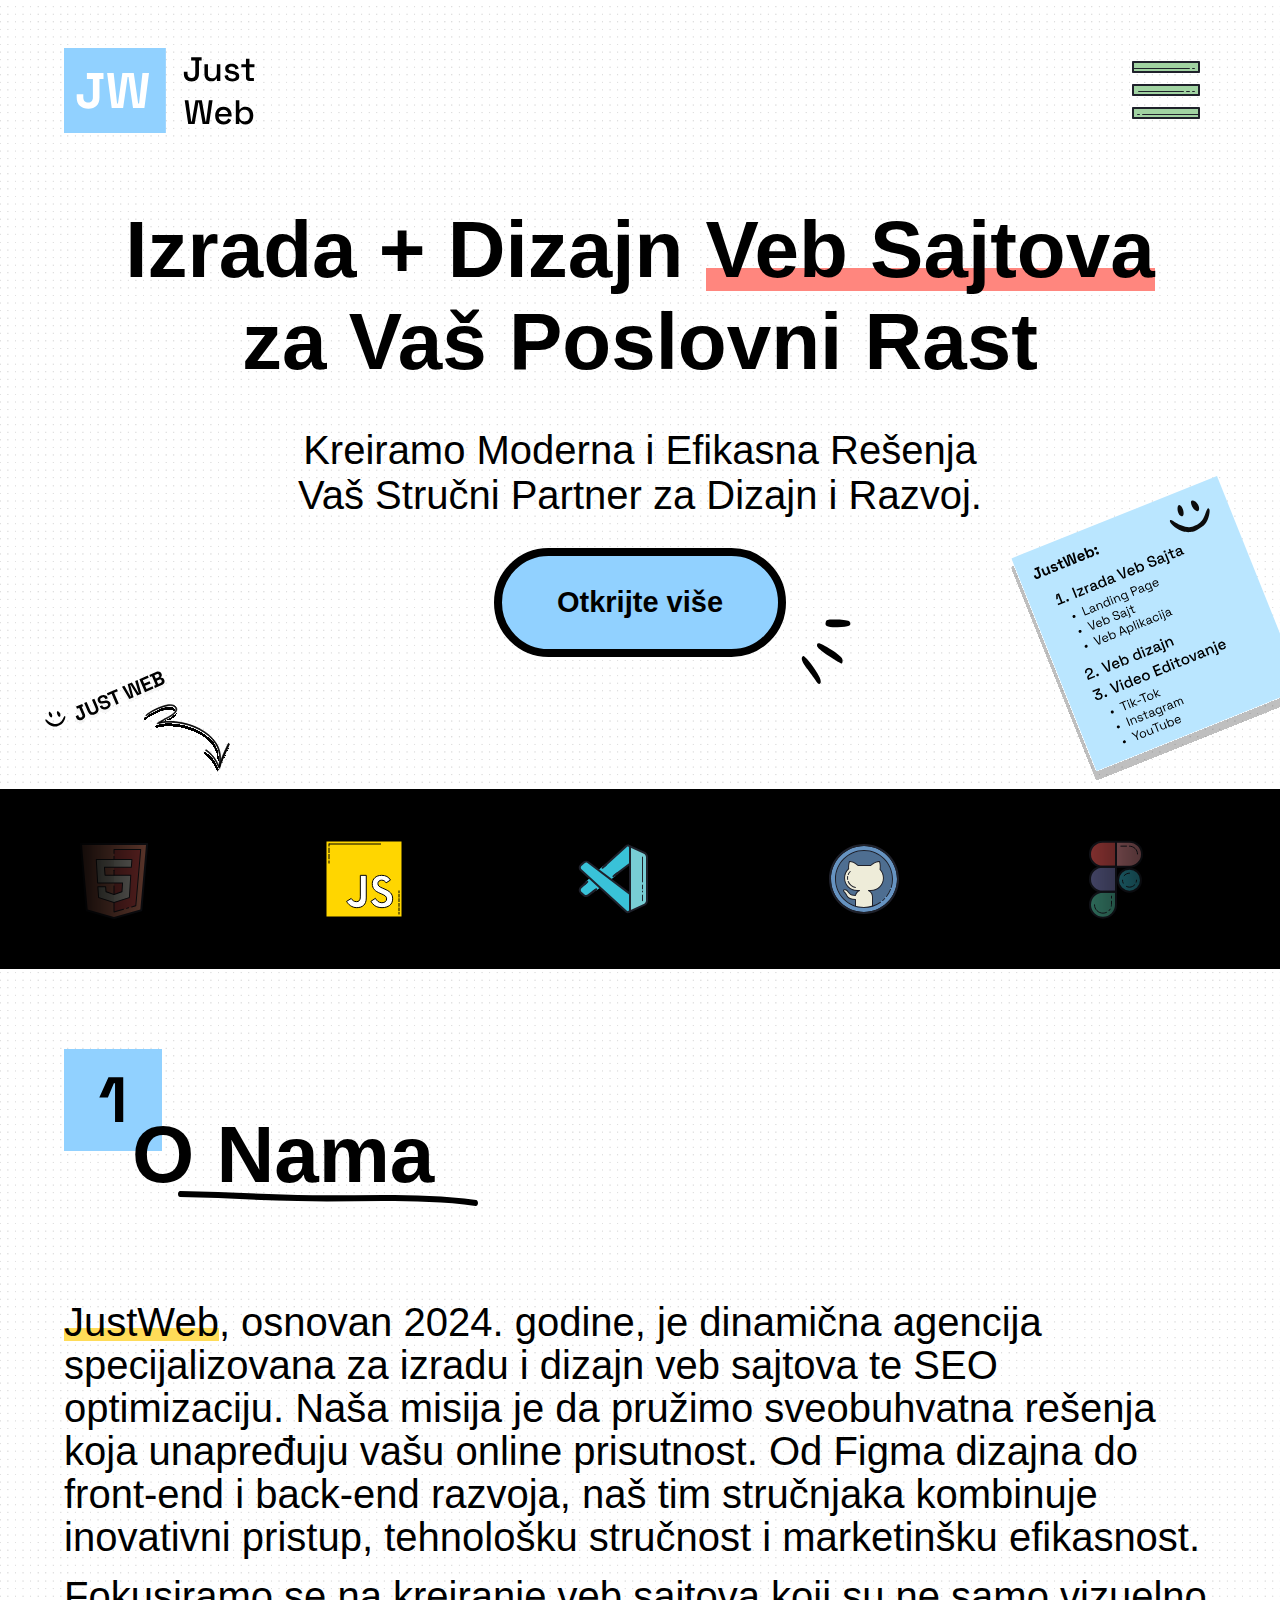
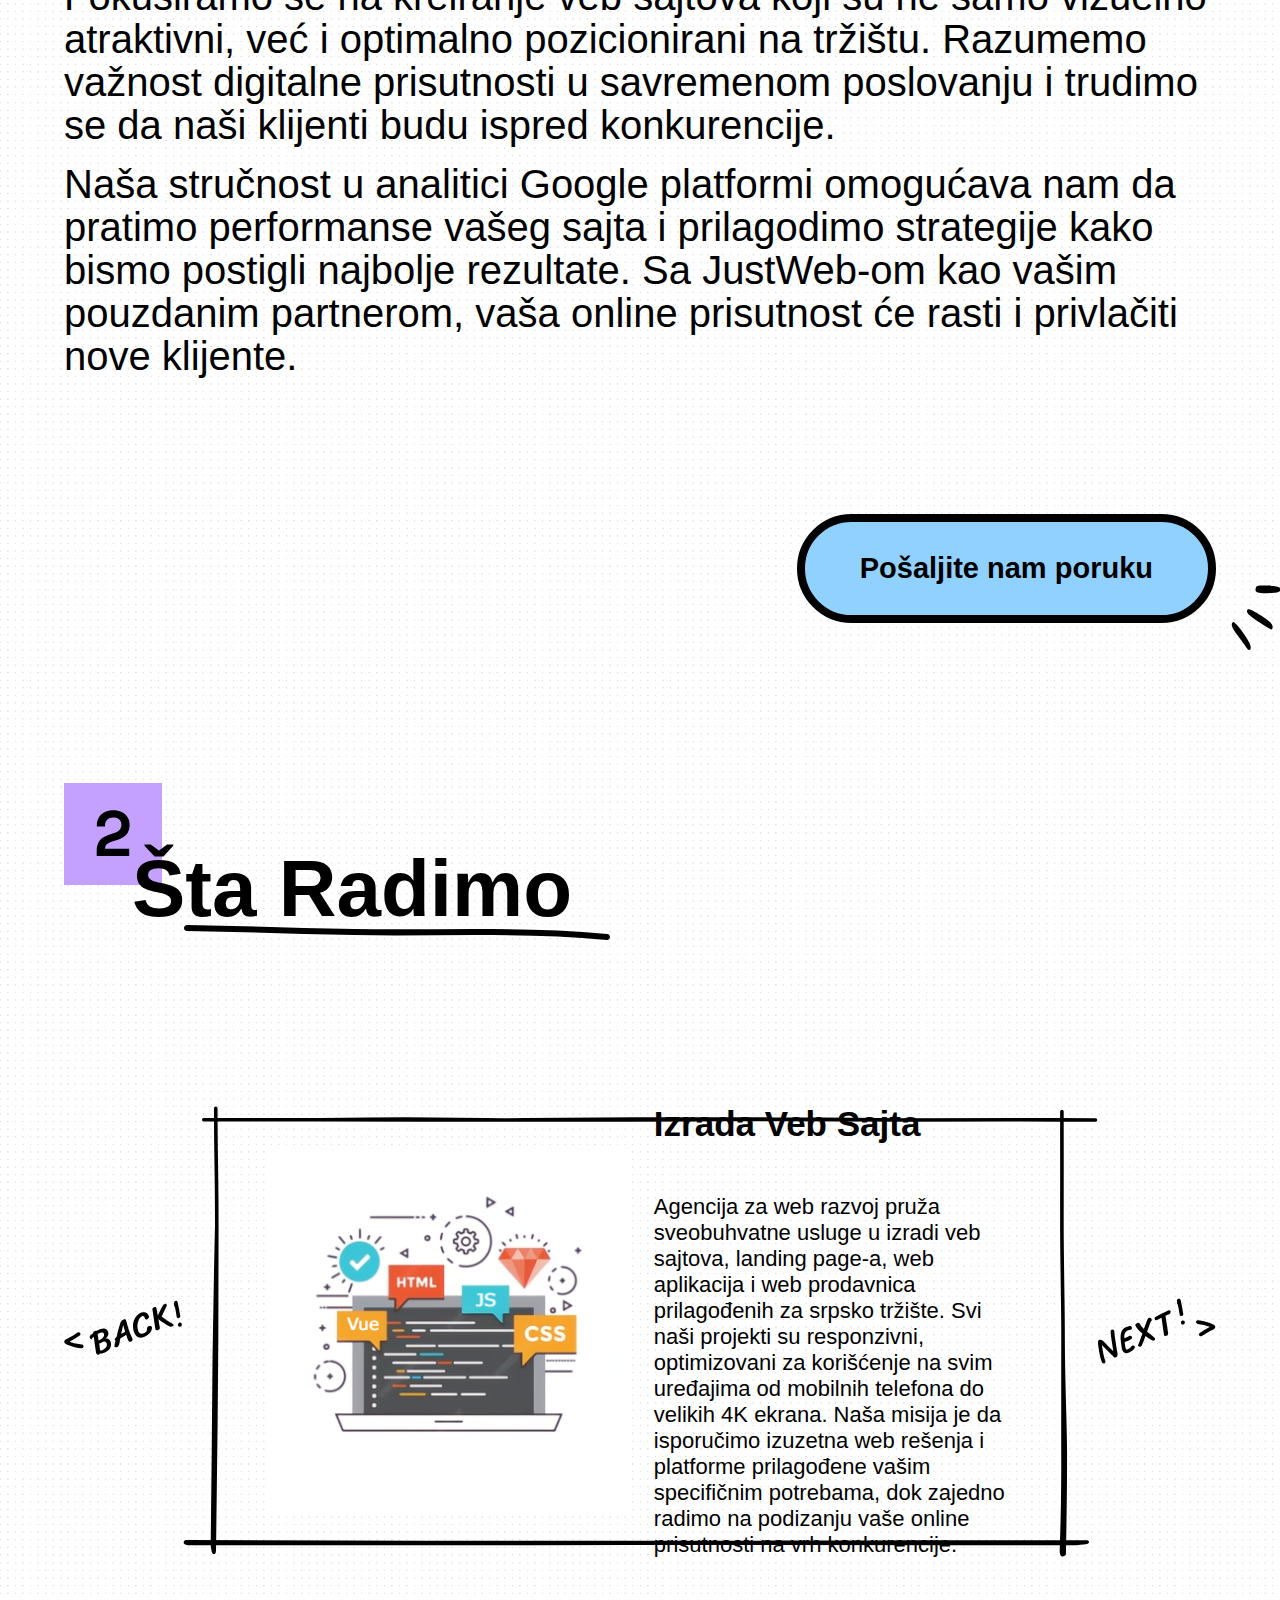
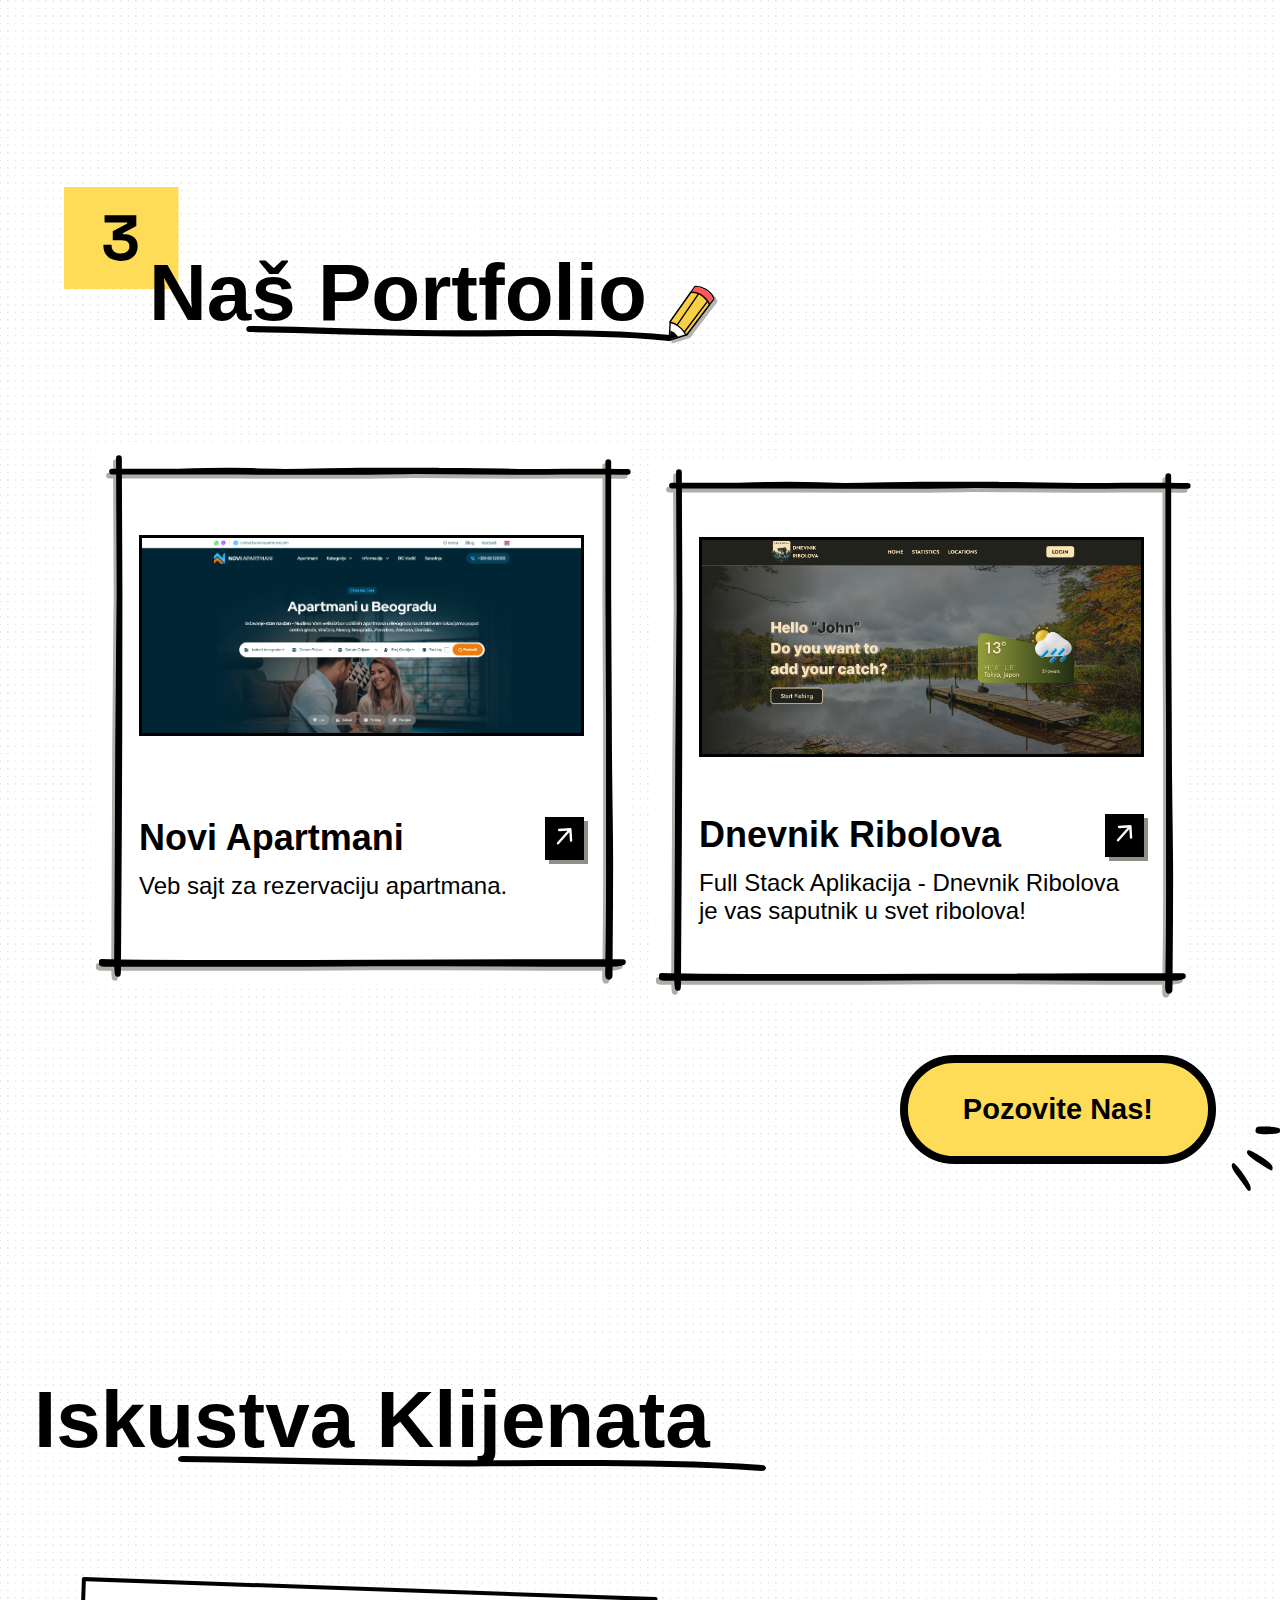
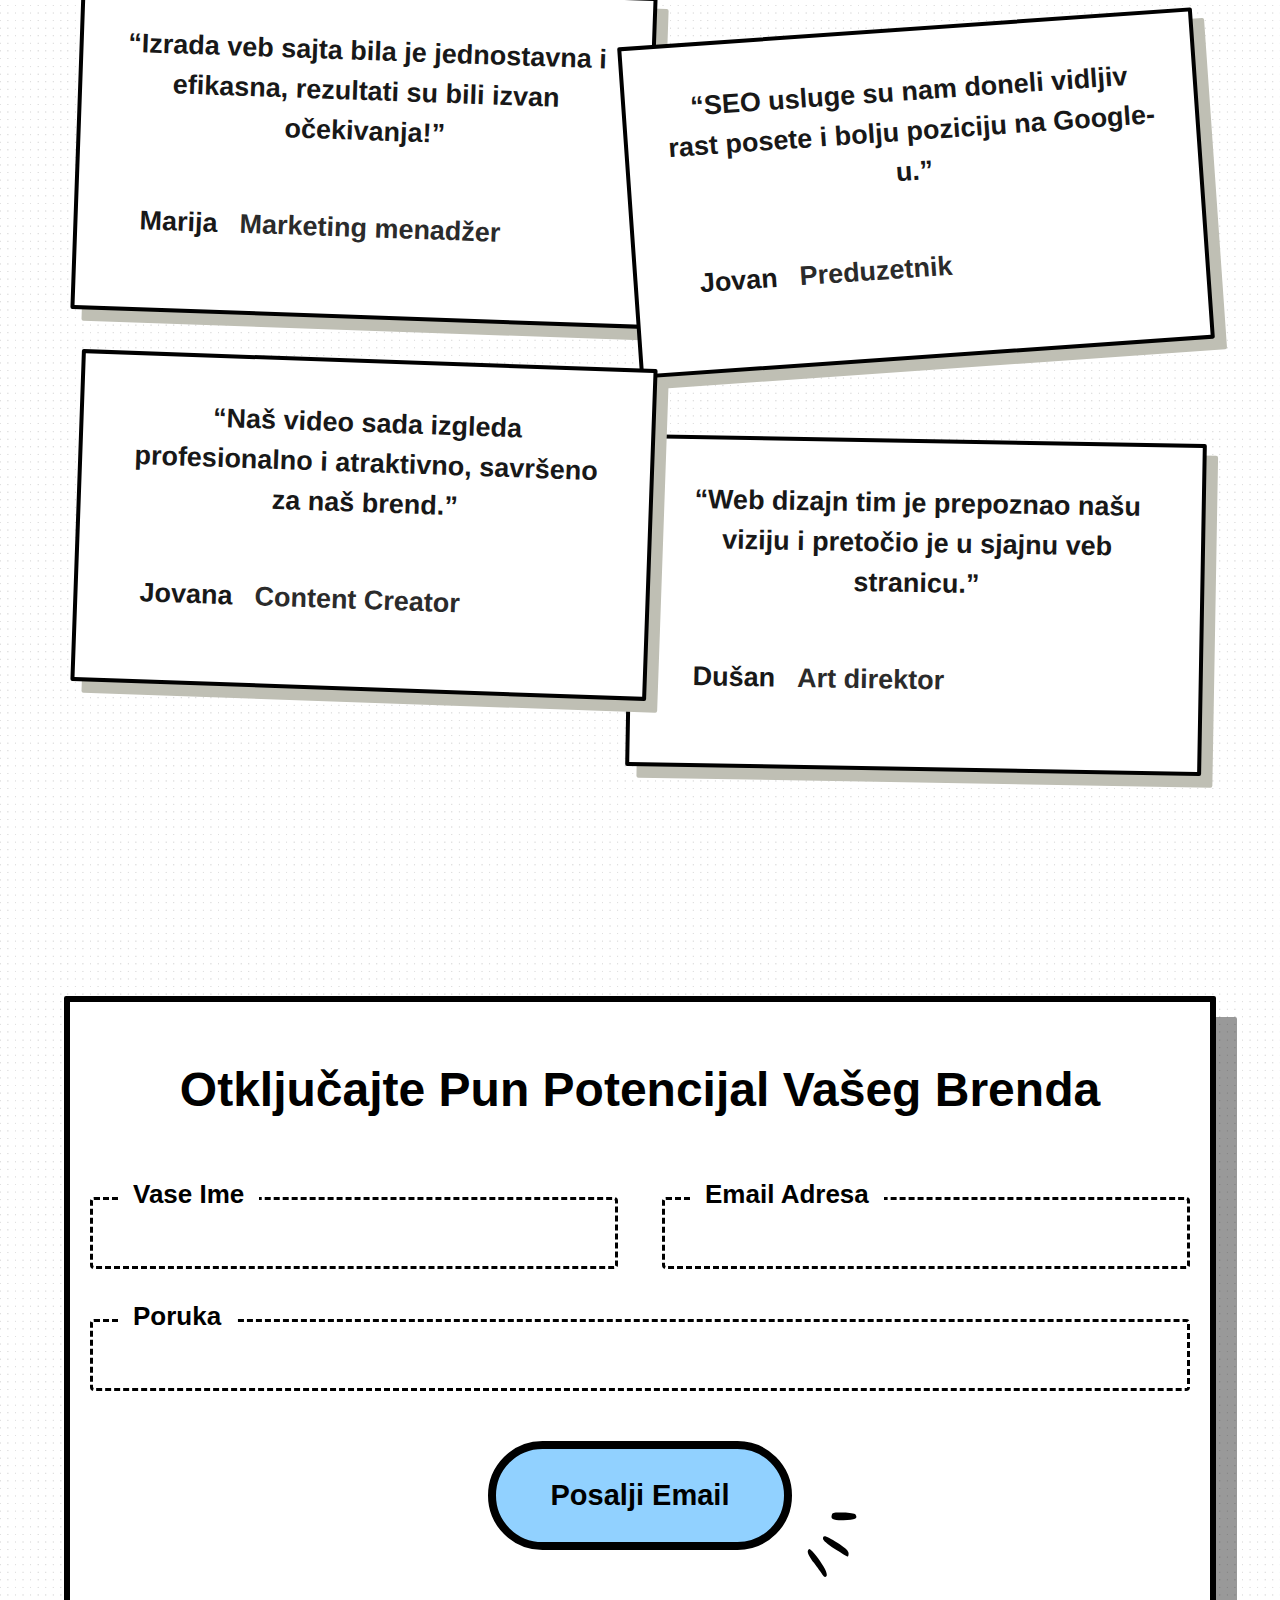
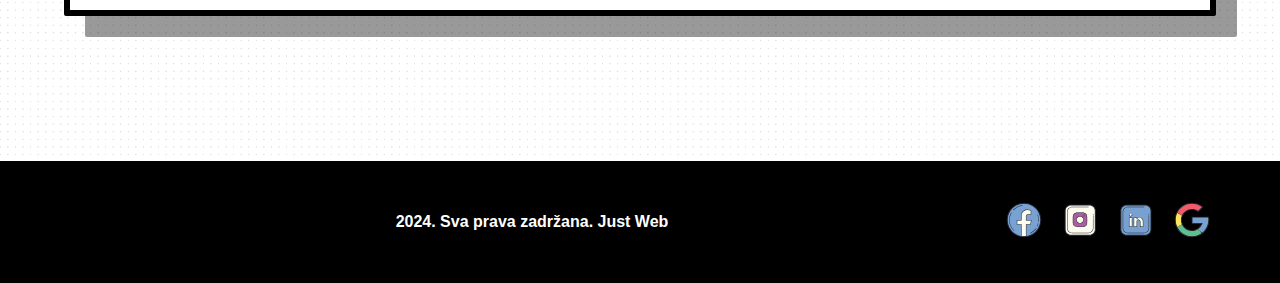
==== commit 0504a4e5: "Novi apartmani added" ====
--- a/index.html
+++ b/index.html
@@ -132,7 +132,9 @@
             </article>
             <article class="about-content">
                 <span class="about-text">
-                    <p><span>JustWeb</span>, osnovan 2024 godine, je dinamična agencija za izradu i dizajn veb sajtova, SEO optimizaciju, analitiku Google platformi i kreiranje video sadržaja za Instagram, TikTok i YouTube. Specijalizujemo se za sveobuhvatna rešenja, od Figma dizajna, front-end i back-end razvoja. Naša stručnost se ogleda u pružanju vrhunskih usluga koje kombinuju inovativni dizajn, tehnološku stručnost i marketinšku efikasnost. Naš cilj je da vaš online nastup bude ne samo vizuelno atraktivan, već i optimalno pozicioniran na tržištu. Sa nama kao vašim pouzdanim partnerom, vaša online prisutnost će biti na vrhu konkurencije.</p>
+                    <p><span>JustWeb</span>, osnovan 2024. godine, je dinamična agencija specijalizovana za izradu i dizajn veb sajtova te SEO optimizaciju. Naša misija je da pružimo sveobuhvatna rešenja koja unapređuju vašu online prisutnost. Od Figma dizajna do front-end i back-end razvoja, naš tim stručnjaka kombinuje inovativni pristup, tehnološku stručnost i marketinšku efikasnost.</p>
+                    <p>Fokusiramo se na kreiranje veb sajtova koji su ne samo vizuelno atraktivni, već i optimalno pozicionirani na tržištu. Razumemo važnost digitalne prisutnosti u savremenom poslovanju i trudimo se da naši klijenti budu ispred konkurencije.</p>
+                    <p>Naša stručnost u analitici Google platformi omogućava nam da pratimo performanse vašeg sajta i prilagodimo strategije kako bismo postigli najbolje rezultate. Sa JustWeb-om kao vašim pouzdanim partnerom, vaša online prisutnost će rasti i privlačiti nove klijente.</p>
                     <svg onclick="popTheBall(this)" id="game-ball" class="blue-ball-icon" width="98" height="95" viewBox="0 0 98 95" fill="none" xmlns="http://www.w3.org/2000/svg">
                         <rect x="1.5" y="1.5" width="95" height="92" rx="46" fill="#91D1FF"/>
                         <rect x="1.5" y="1.5" width="95" height="92" rx="46" stroke="black" stroke-width="3"/>
@@ -192,13 +194,13 @@
                         <h3>SEO</h3>
                         <p>Naš tim čine digitalni marketinški stručnjaci sa petogodišnjim iskustvom, specijalizovani za kontent strategiju, lokalni SEO i izgradnju backlinkova. Koristeći alate poput SEMrush, Ahrefs, Google Search Console i Google analitike, kreiramo ciljane SEO kampanje sa merljivim rezultatima. Fokusirani na Google Ads, osiguravamo optimalnu vidljivost i povrat ulaganja za naše klijente, inspirisani kreativnošću i strašću za inovacijama.</p>
                     </span>
-                    <span class="content-img content-img-4">
+                    <!-- <span class="content-img content-img-4">
                         <img loading="lazy" src="./assets/img/what-we-do/wwd-video-editing.svg" alt="Video Edit">
                     </span>
                     <span class="content-text content-text-4">
                         <h3>Video Editovanje</h3>
                         <p>Naš tim stručnjaka u video montaži donosi kreativnost i tehničku veštinu u svaki projekat. Specijalizujemo se za profesionalnu video montažu, animaciju i post-produkciju, koristeći najnovije softvere i tehnologije. Pružamo visokokvalitetne video sadržaje koji privlače pažnju i ostavljaju utisak, u skladu sa vašim brendom i ciljevima. Naša misija je stvaranje nezaboravnih vizuelnih priča koje povezuju sa vašom publikom.</p>
-                    </span>
+                    </span> -->
                 </div>
                 <span onclick="nextArrowHandler()" class="next-arrow"><img src="./assets/img/what-we-do/next-control-icon.svg" alt="Next Control Arrow"></span>
                 <svg onclick="popTheBall(this)" id="game-ball" class="purple-ball-icon" width="95" height="94" viewBox="0 0 95 94" fill="none" xmlns="http://www.w3.org/2000/svg">
@@ -220,21 +222,18 @@
             <article class="portfolio-card-holder">
                 <div class="single-portfolio-card">
                     <span class="card-img">
-                        <img src="./assets/img/portfolio/portfolio-imf.png" loading="lazy" alt="Portfoilo Img">
+                        <img src="./assets/img/portfolio/novi-apartmani.png" loading="lazy" alt="Portfoilo Img">
                     </span>
                     <span class="card-content">
                         <span class="content-header">
-                            <h4>Web Development</h4>
-                            <span class="go-to-arrow">
+                            <h4>Novi Apartmani</h4>
+                            <a href="https://noviapartmani.com/" class="go-to-arrow" target="_blank">
                                 <svg width="25" height="25" viewBox="0 0 25 25" fill="none" xmlns="http://www.w3.org/2000/svg">
                                     <path d="M18.3751 5.31045L19.0486 16.6049M18.3751 5.31045L7.08066 5.98398M18.3751 5.31045L5.98405 19.2731" stroke="#FDFDFD" stroke-width="2.40017" stroke-linecap="round" stroke-linejoin="round"/>
                                 </svg>    
-                            </span>
+                            </a>
                         </span>
-                        <p class="card-content">
-                            UI design - User research -
-                            webflow develop
-                        </p>
+                        <p class="card-content">Veb sajt za rezervaciju apartmana.</p>
                     </span>
                 </div>
 
--- a/assets/style/style.css
+++ b/assets/style/style.css
@@ -555,6 +555,7 @@
   font-style: normal;
   font-weight: 500;
   line-height: 43px;
+  margin-bottom: 16px;
 }
 .about-section .about-holder .about-content .about-text p span {
   position: relative;
@@ -576,7 +577,7 @@
 .about-section .about-holder .about-content .about-qr {
   margin: 100px 0px;
   position: relative;
-  display: flex;
+  display: none;
   align-items: center;
   justify-content: flex-start;
   gap: 100px;
@@ -605,6 +606,7 @@
   scale: 0.9;
 }
 .about-section .about-holder .about-content .about-btn {
+  margin-top: 120px;
   margin-left: auto;
   position: relative;
 }
@@ -683,6 +685,7 @@
   .about-section .about-holder .about-content .about-text p {
     font-size: 33px;
     font-weight: 400;
+    margin-bottom: 12px;
   }
   .about-section .about-holder .about-content .about-qr {
     max-width: 100%;
@@ -749,6 +752,7 @@
     line-height: 25px;
   }
   .about-section .about-holder .about-content .about-qr {
+    display: flex;
     margin: 35px 0px 50px;
   }
   .about-section .about-holder .about-content .about-qr h3 {
@@ -763,6 +767,7 @@
     scale: 0.4;
   }
   .about-section .about-holder .about-content .about-btn {
+    margin-top: 0px;
     margin-left: unset;
   }
 }
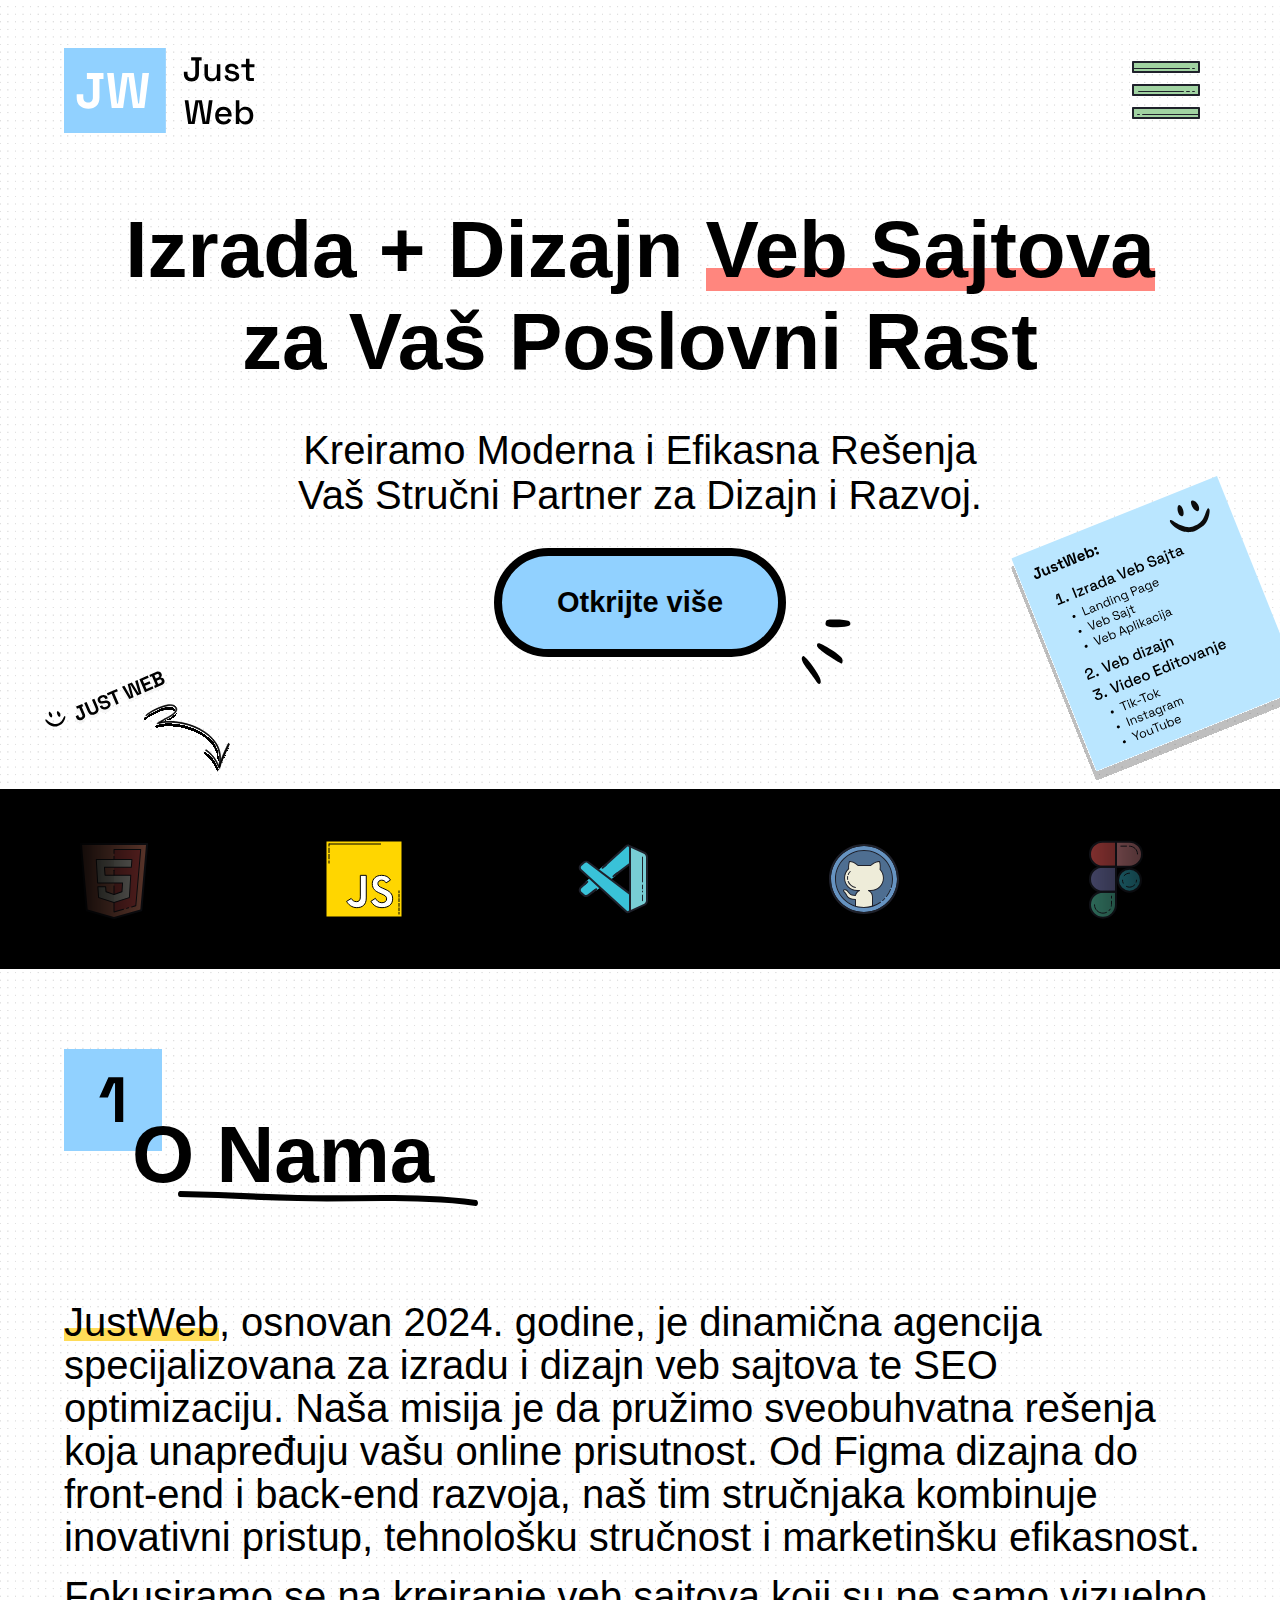
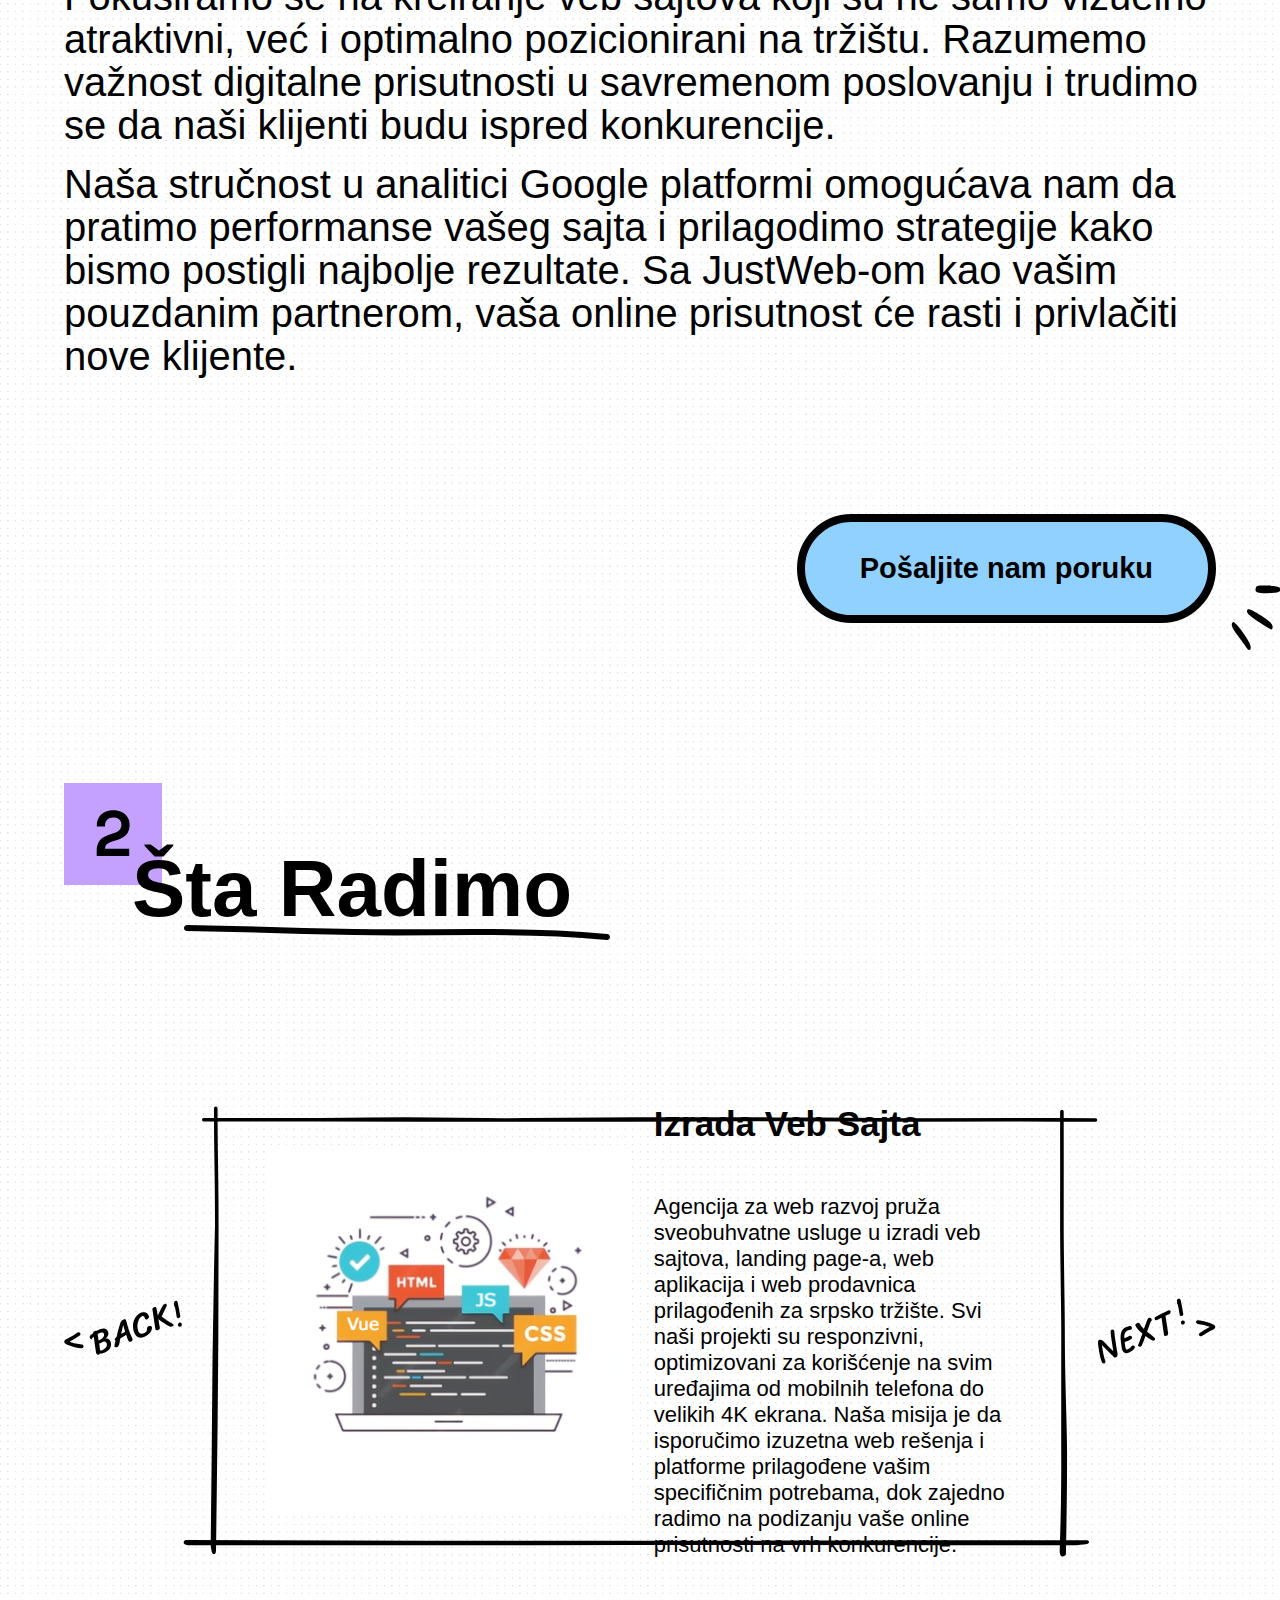
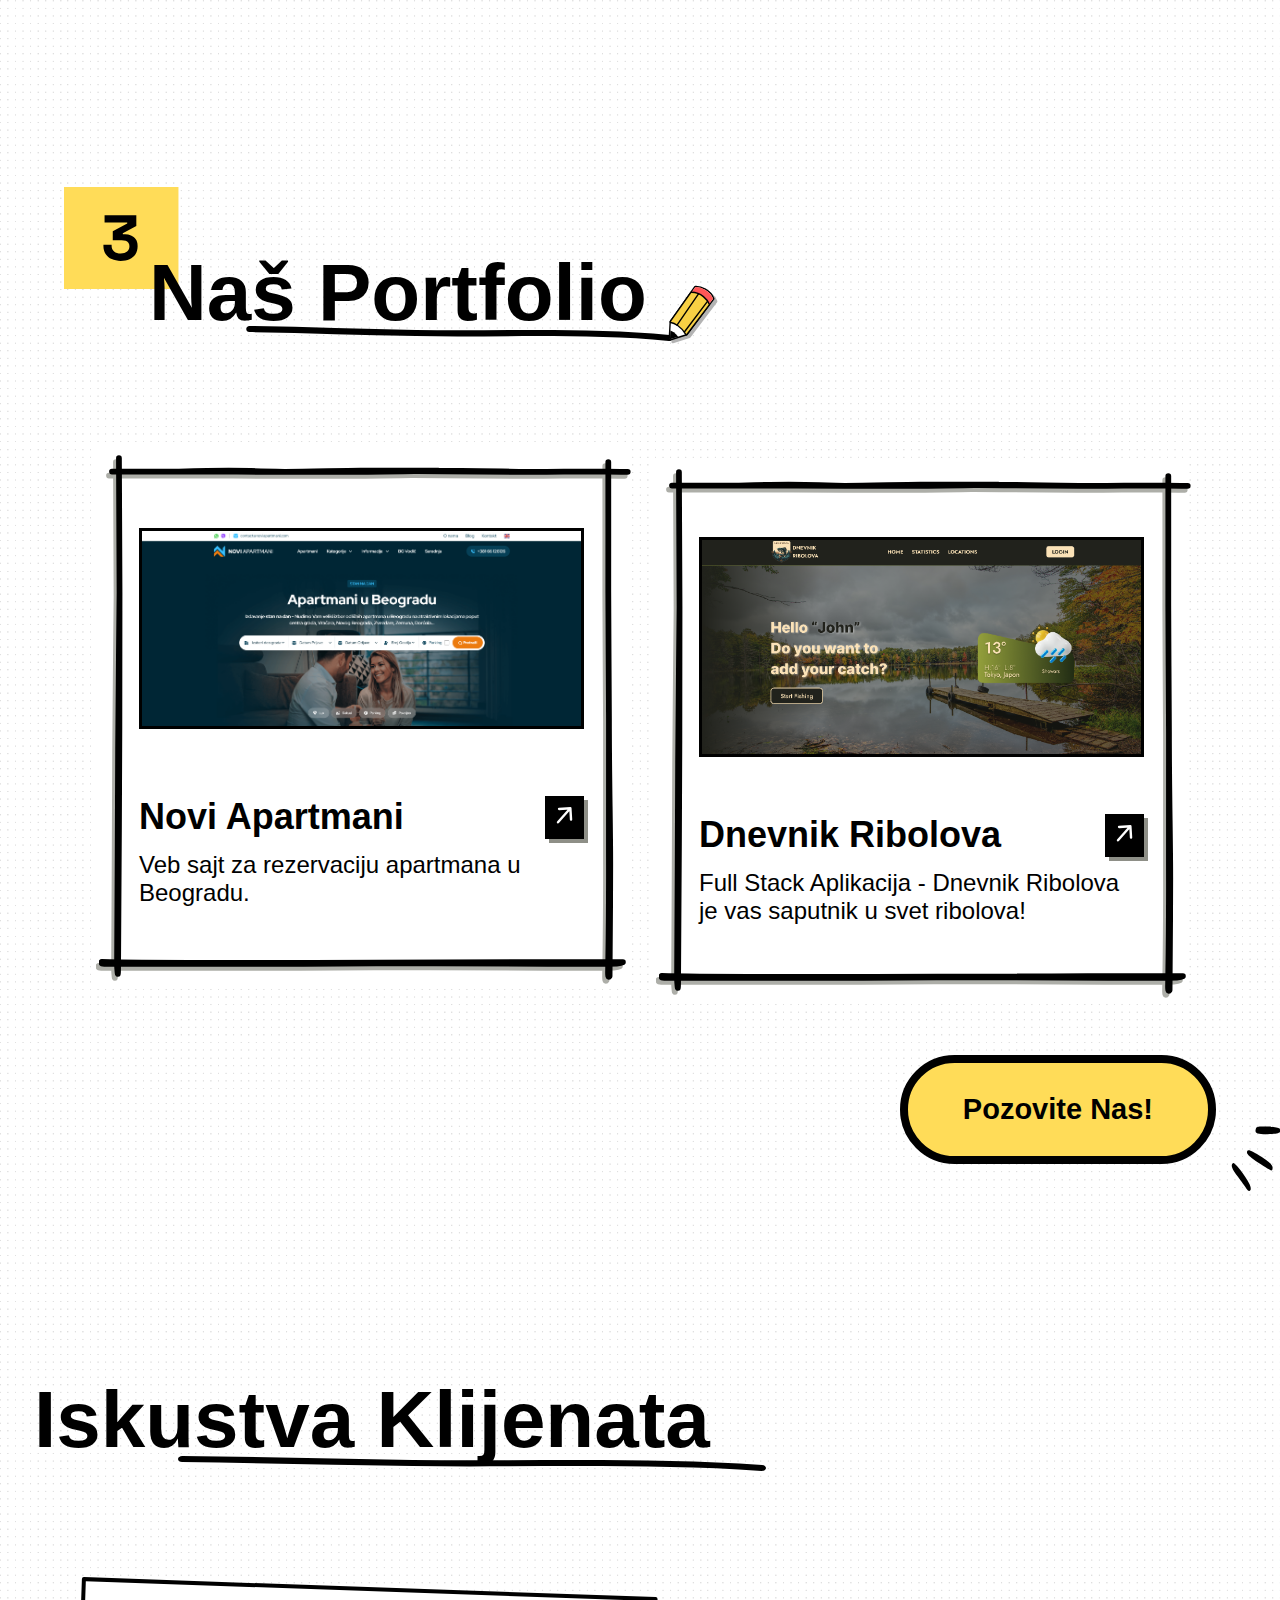
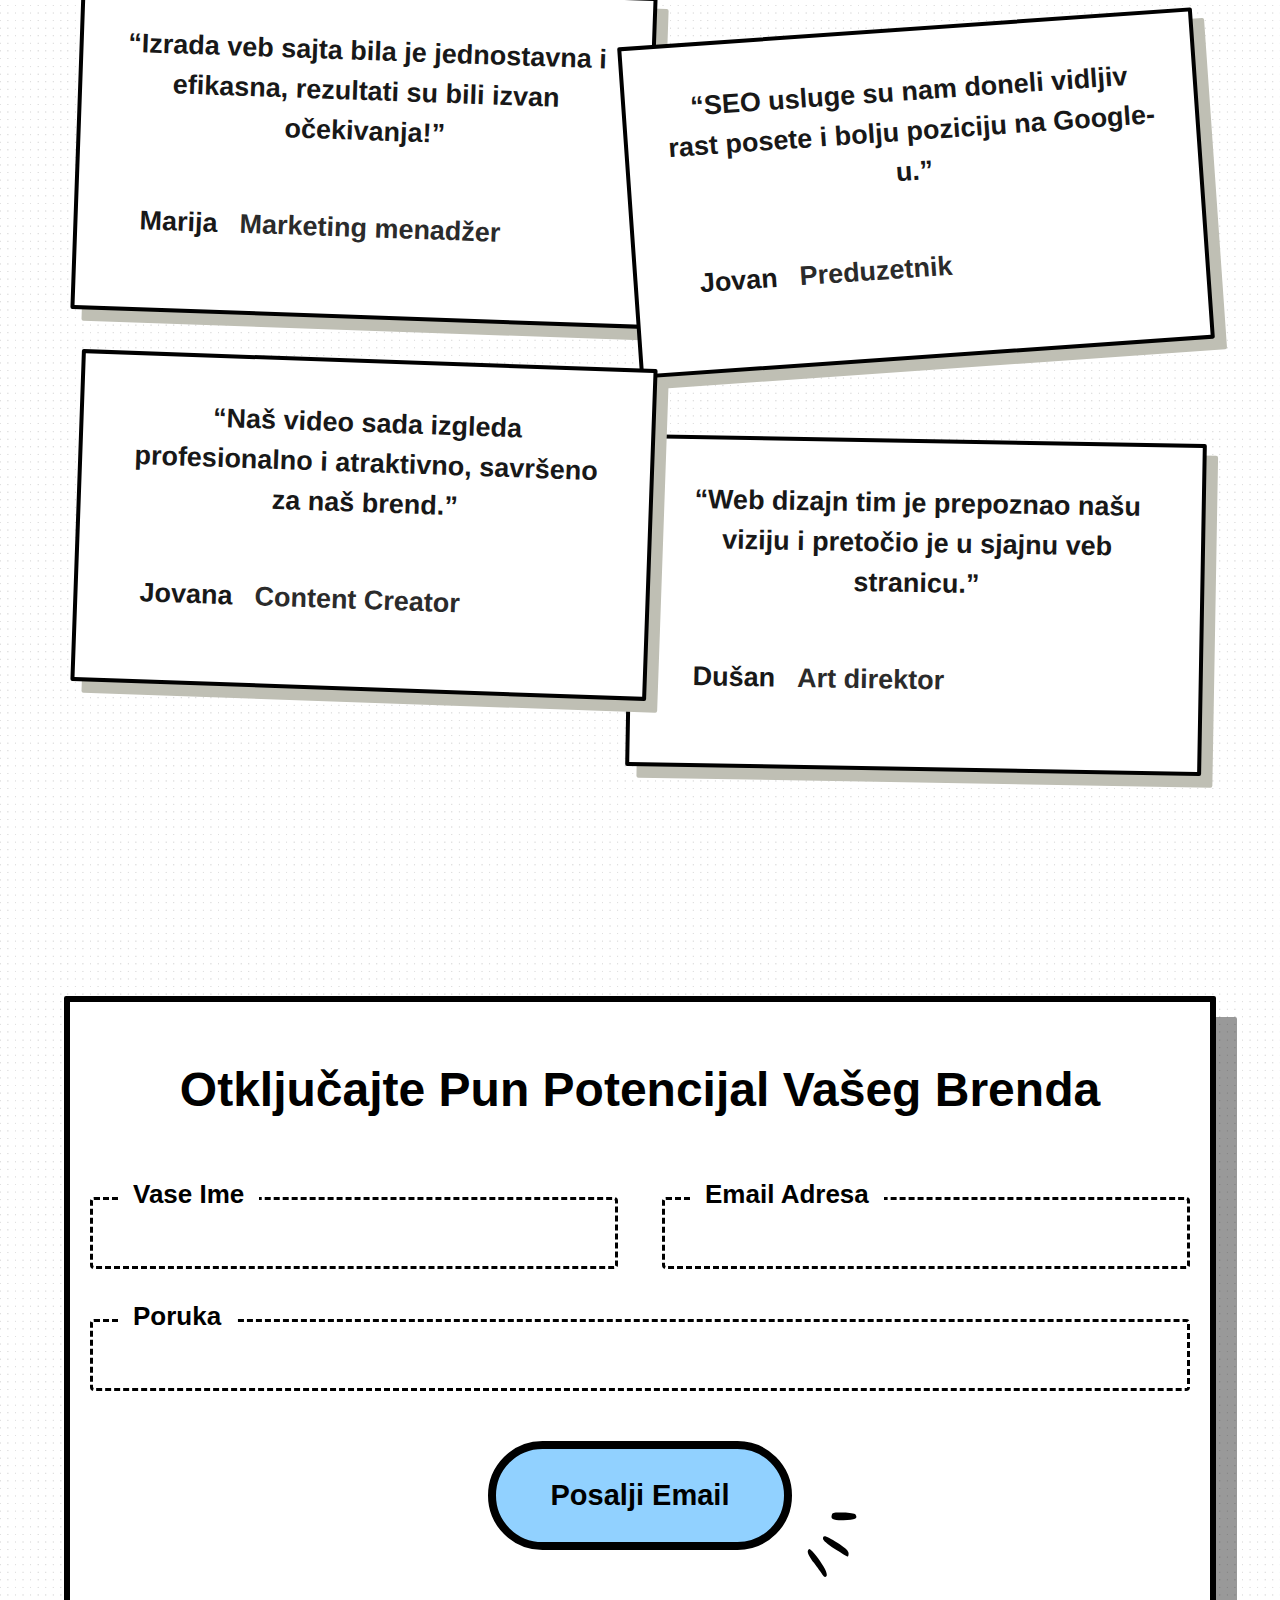
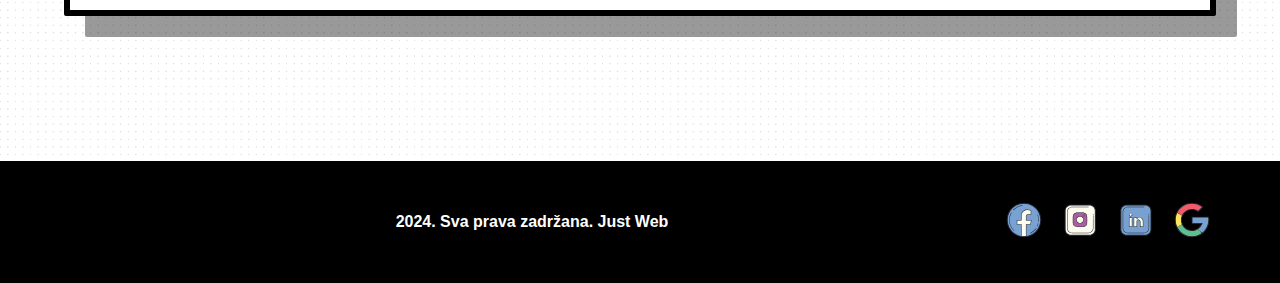
==== commit 9ee23a05: "In belgrad u beogradu" ====
--- a/index.html
+++ b/index.html
@@ -233,7 +233,7 @@
                                 </svg>    
                             </a>
                         </span>
-                        <p class="card-content">Veb sajt za rezervaciju apartmana.</p>
+                        <p class="card-content">Veb sajt za rezervaciju apartmana u Beogradu.</p>
                     </span>
                 </div>
 
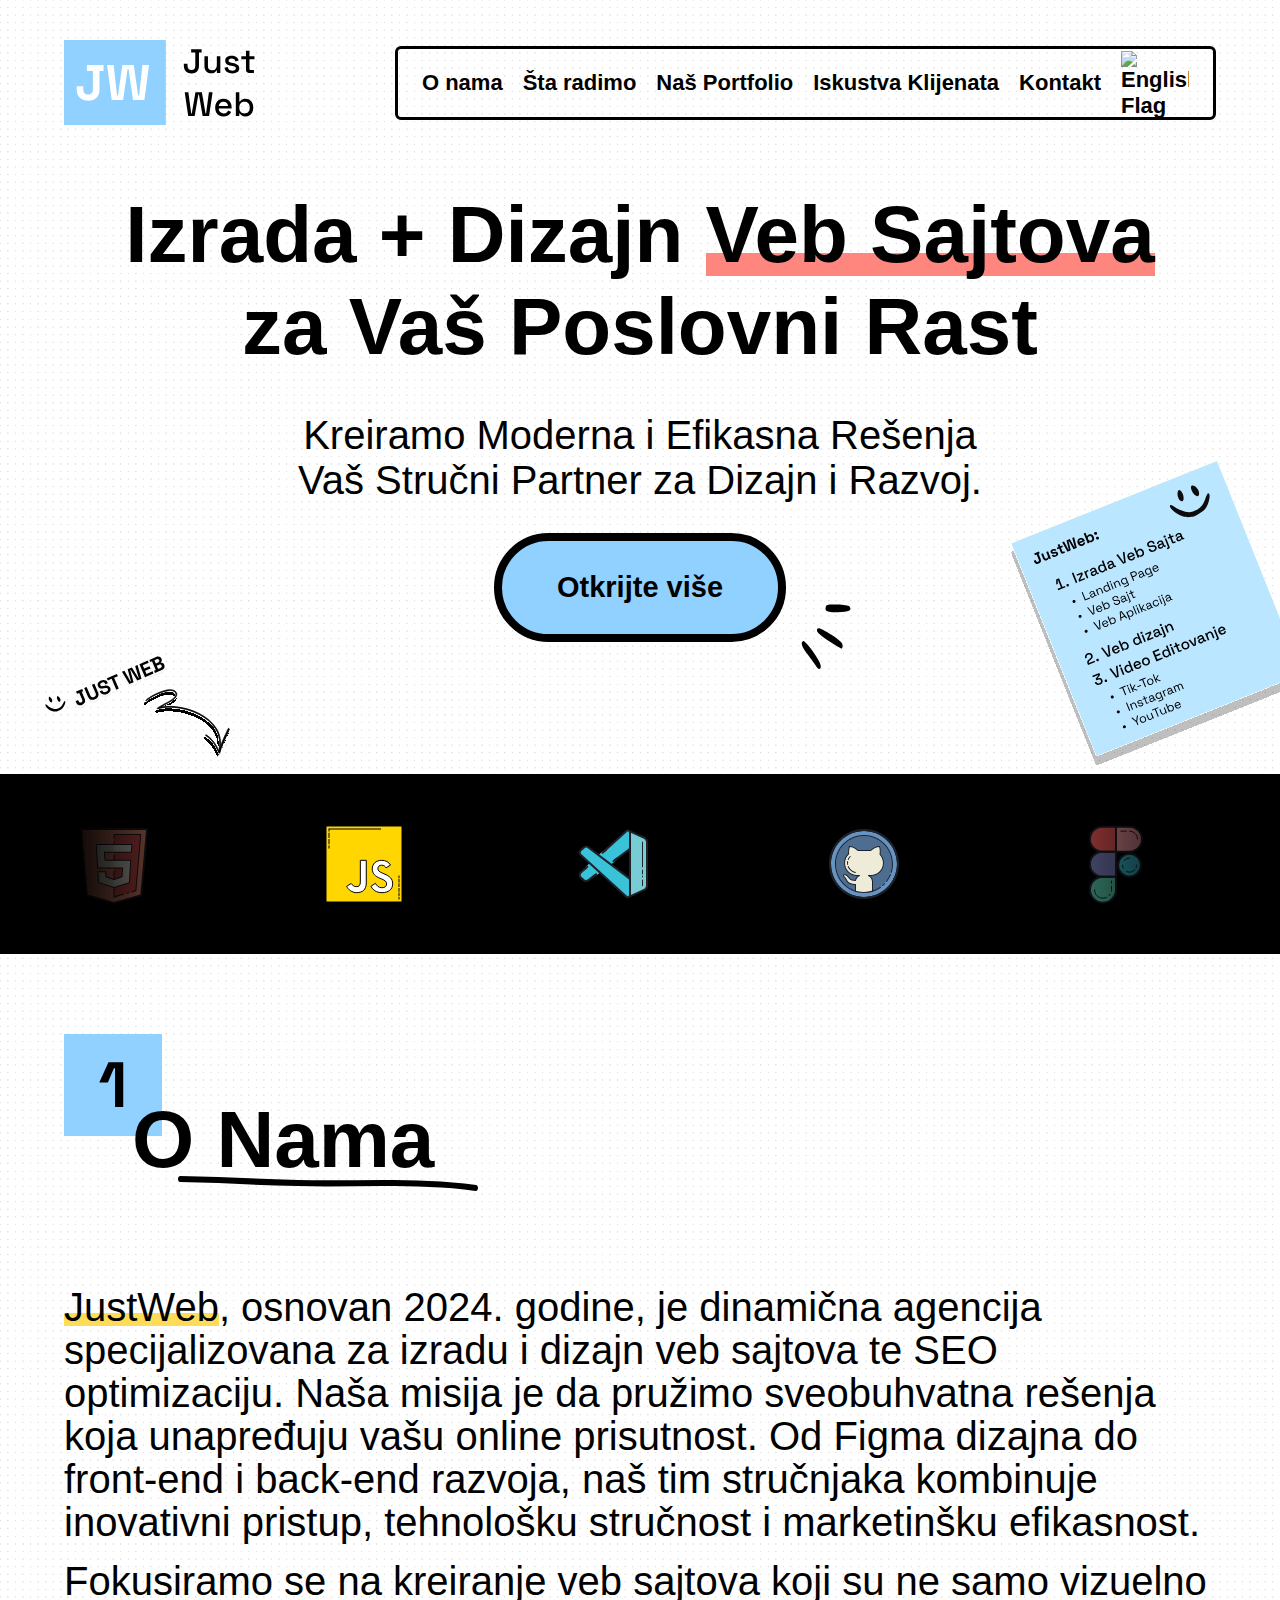
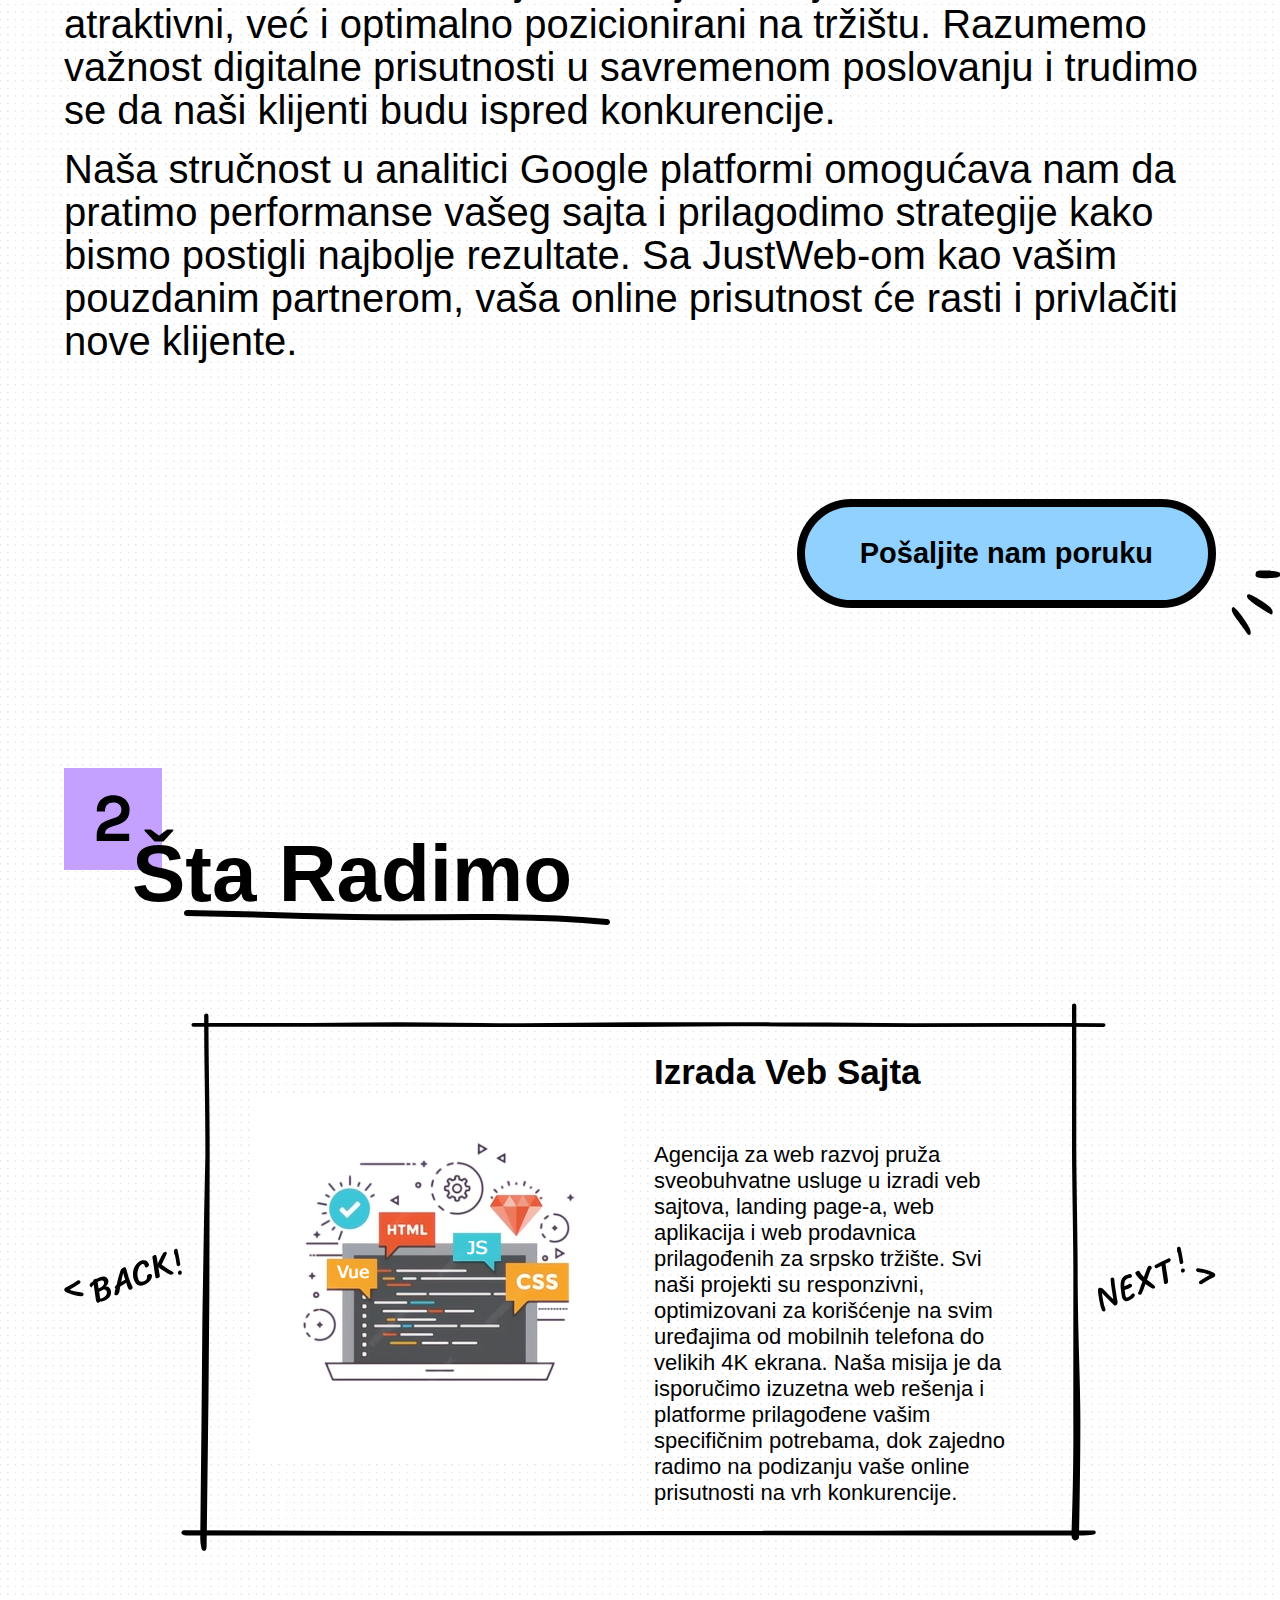
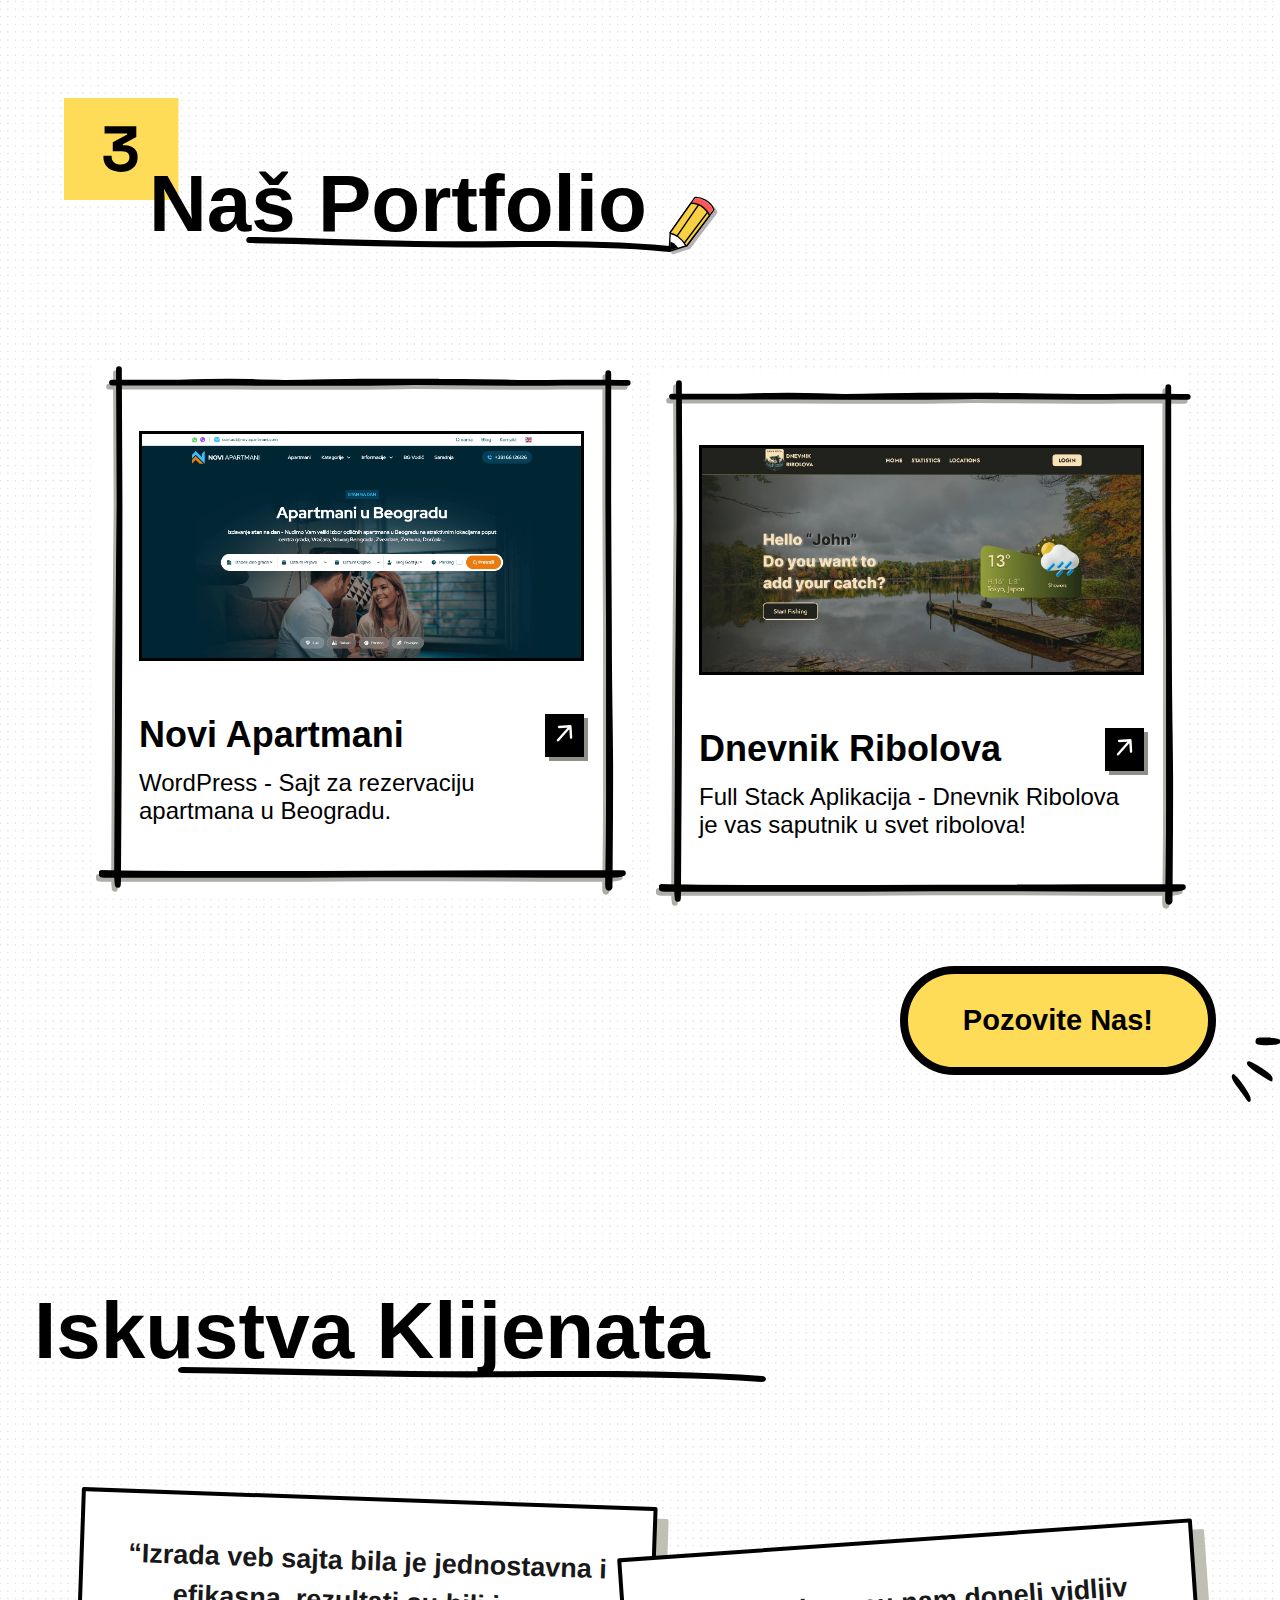
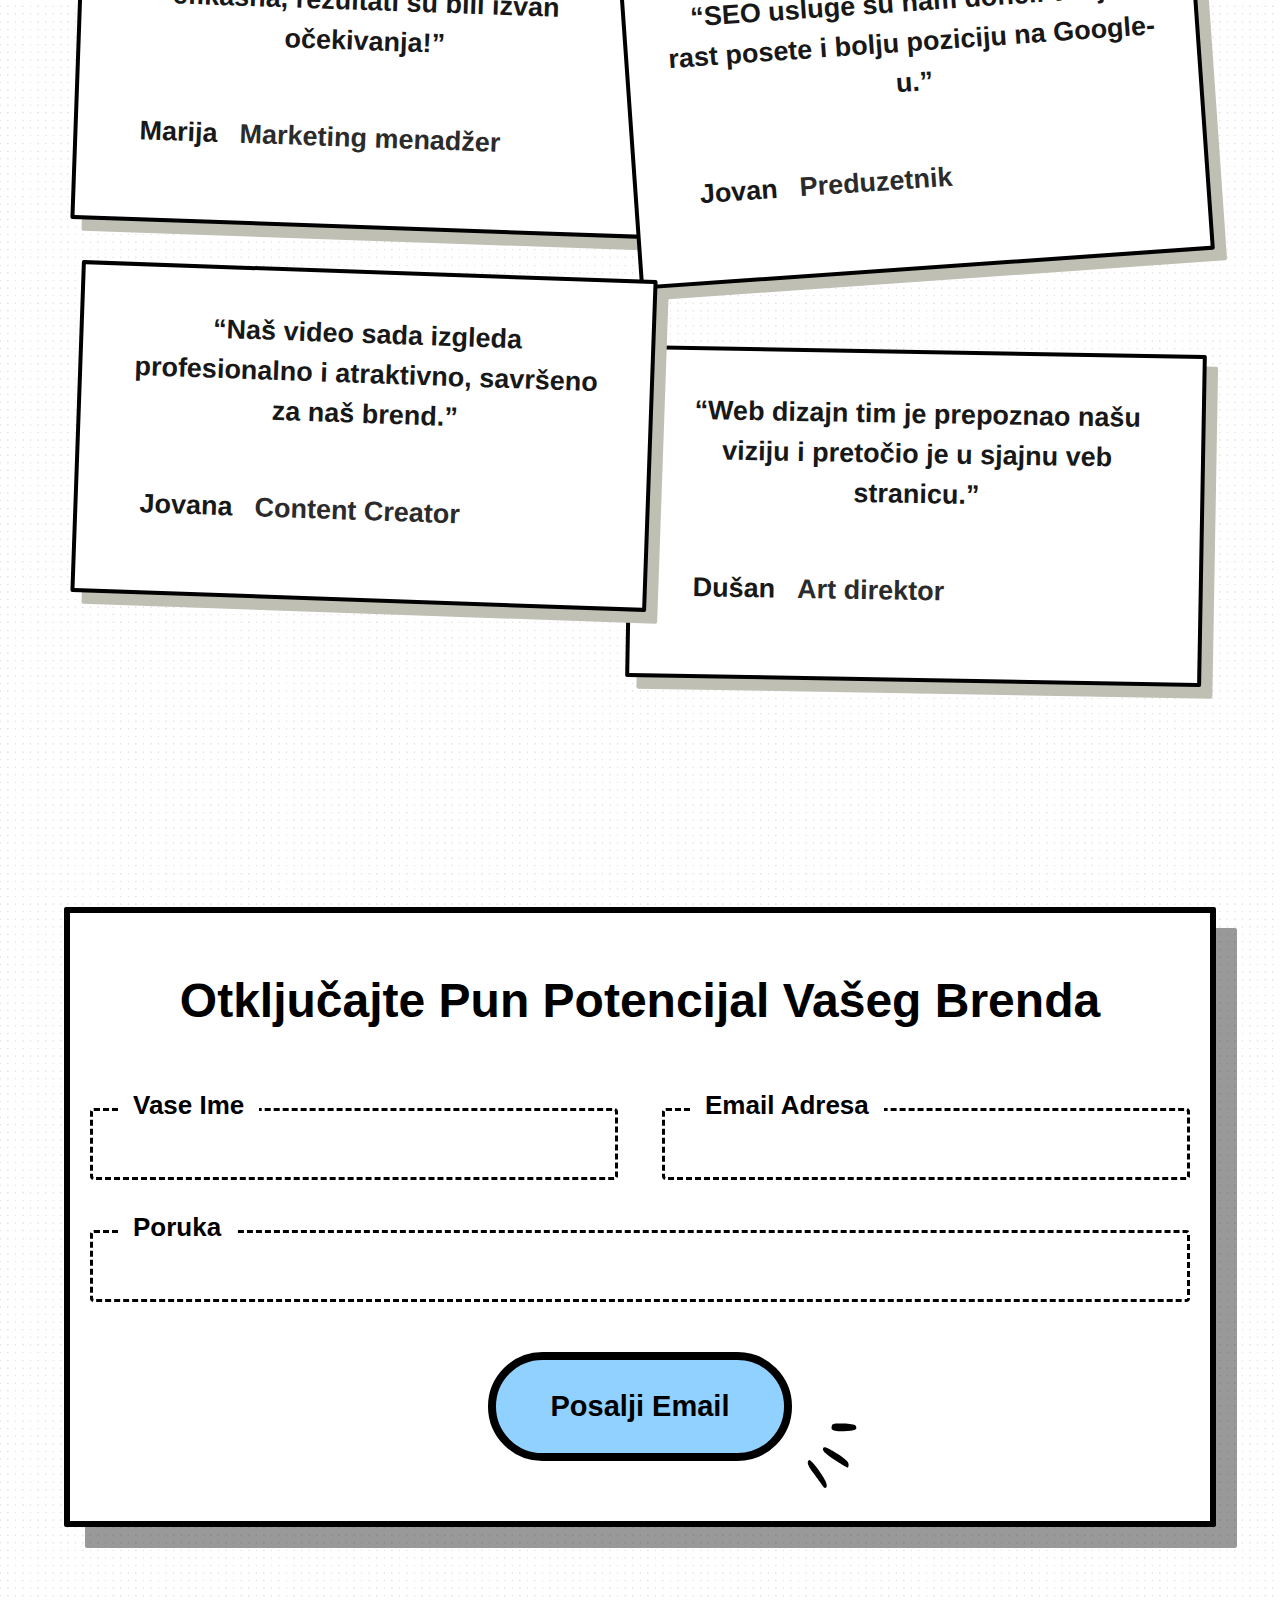
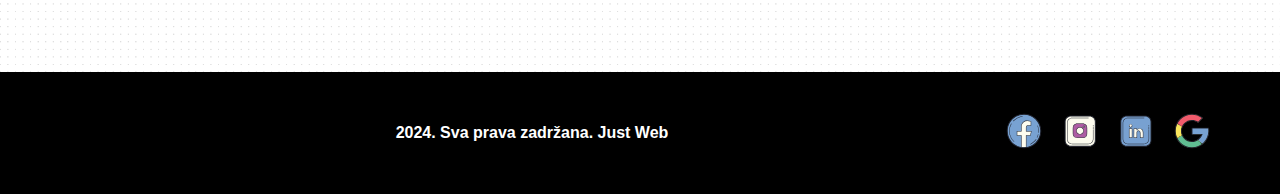
==== commit afd2d075: "Some optimisation plus protekta" ====
--- a/index.html
+++ b/index.html
@@ -40,7 +40,7 @@
     <!-- Header Section -->
     <header>
         <a class="logo-icon" href="./index.html">
-            <img src="./assets/img/logo.svg" loading="lazy" alt="Just Web Logo">
+            <img src="./assets/img/logo.svg" alt="Just Web Logo">
         </a>
         <ul class="header-nav">
             <li class="nav-link"><a class="link" href="#about-us">O nama</a></li>
@@ -48,15 +48,16 @@
             <li class="nav-link"><a class="link" href="#our-portfolio">Naš Portfolio</a></li>
             <li class="nav-link"><a class="link" href="#client-corner">Iskustva Klijenata</a></li>
             <li class="nav-link"><a class="link" href="#contact-us">Kontakt</a></li>
+            <li class="nav-link"><a class="link" href="./home-en.html"><img src="./assets/img/English.png" alt="English Flag"></a></li>
         </ul>
 
-        <img onclick="toggleBurgerMenuHandler()" loading="lazy" class="burger-menu-open" src="./assets/img/burger-menu.svg" alt="Burger Menu">
+        <img onclick="toggleBurgerMenuHandler()" class="burger-menu-open" src="./assets/img/burger-menu.svg" alt="Burger Menu">
 
         <ul class="burger-menu">
             <li class="nav-mobile-title">
                 <span class="title">
-                    <img class="burger-menu-logo" src="./assets/img/logo.svg" loading="lazy" alt="Burger Menu Close">
-                    <img onclick="toggleBurgerMenuHandler()" loading="lazy" class="burger-menu-close" src="./assets/img/burger-menu-close.png" alt="Burger Menu Close">
+                    <img class="burger-menu-logo" src="./assets/img/logo.svg" alt="Burger Menu Close">
+                    <img onclick="toggleBurgerMenuHandler()" class="burger-menu-close" src="./assets/img/burger-menu-close.png" alt="Burger Menu Close">
                 </span>
             </li>
             <li class="nav-link"><a class="link" href="#about-us">O nama</a></li>
@@ -69,16 +70,16 @@
                 <!-- Serbian or Egnlish -->
                 <section class="choose-language-burger">
                     <h3>Promeni Jezik</h3>
-                    <a href="./home-en.html"><img src="./assets/img/English.png" loading="lazy" alt="English Flag"></a>
+                    <a href="./home-en.html"><img src="./assets/img/English.png" alt="English Flag"></a>
                 </section>
             </li>
             
             <li class="nav-mobile-icons">
                 <span class="icons-holder">
-                    <a href="#"><img src="./assets/img/social-icons/facebook.svg" loading="lazy" alt="Facebook Icon"></a>
-                    <a href="#"><img src="./assets/img/social-icons/instagram.svg" loading="lazy" alt="Instagram Icon"></a>
-                    <a href="#"><img src="./assets/img/social-icons/linked-in.svg" loading="lazy" alt="Linkedin Icon"></a>
-                    <a href="#"><img src="./assets/img/social-icons/google.svg" loading="lazy" alt="Google Icon"></a>
+                    <a href="#"><img src="./assets/img/social-icons/facebook.svg" alt="Facebook Icon"></a>
+                    <a href="#"><img src="./assets/img/social-icons/instagram.svg" alt="Instagram Icon"></a>
+                    <a href="#"><img src="./assets/img/social-icons/linked-in.svg" alt="Linkedin Icon"></a>
+                    <a href="#"><img src="./assets/img/social-icons/google.svg" alt="Google Icon"></a>
                 </span>
             </li>
         </ul>
@@ -93,33 +94,33 @@
                 Vaš Stručni Partner za Dizajn i Razvoj.</h2>            
             <span class="btn-element">
                 <a class="btn" href="tel:+381649666798">Otkrijte više</a>
-                <img class="icon" src="./assets/img/btn-icon.svg" loading="lazy" alt="Btn Icon">
+                <img class="icon" src="./assets/img/btn-icon.svg" alt="Btn Icon">
             </span>
         </div>
-        <img class="background-elem-1" loading="lazy" src="./assets/img/just-web-background-elem.svg" alt="Background Element">
-        <img class="background-elem-2" loading="lazy" src="./assets/img/sticky-note-background-elem-sr.svg" alt="Background Element">
+        <img class="background-elem-1" src="./assets/img/just-web-background-elem.svg" alt="Background Element">
+        <img class="background-elem-2" src="./assets/img/sticky-note-background-elem-sr.svg" alt="Background Element">
     </section>
 
     <!-- Subhero Section -->
     <section class="subhero-section">
         <ul class="subhero-holder container">
-            <li><img class="scroller" loading="lazy" src="./assets/img/icons/html-5.svg" alt="Figma"></li>
-            <li><img class="scroller" loading="lazy" src="./assets/img/icons/javascript.svg" alt="Figma"></li>
-            <li><img class="scroller" loading="lazy" src="./assets/img/icons/visual-studio-code-2019.svg" alt="Figma"></li>
-            <li><img class="scroller" loading="lazy" src="./assets/img/icons/github.svg" alt="Figma"></li>
-            <li><img class="scroller" loading="lazy" src="./assets/img/icons/figma.svg" alt="Figma"></li>
-            <li><img class="scroller" loading="lazy" src="./assets/img/icons/bootstrap.svg" alt="Figma"></li>
-            <li><img class="scroller" loading="lazy" src="./assets/img/icons/css-3.svg" alt="Figma"></li>
-            <li><img class="scroller" loading="lazy" src="./assets/img/icons/vue-js.svg" alt="Figma"></li>
-            <li><img class="scroller" loading="lazy" src="./assets/img/icons/react.svg" alt="Figma"></li>
-            <li><img class="scroller" loading="lazy" src="./assets/img/icons/nodejs.svg" alt="Figma"></li>
-            <li><img class="scroller" loading="lazy" src="./assets/img/icons/postman-api.svg" alt="Figma"></li>
-            <li><img class="scroller" loading="lazy" src="./assets/img/icons/html-5.svg" alt="Figma"></li>
-            <li><img class="scroller" loading="lazy" src="./assets/img/icons/javascript.svg" alt="Figma"></li>
-            <li><img class="scroller" loading="lazy" src="./assets/img/icons/visual-studio-code-2019.svg" alt="Figma"></li>
-            <li><img class="scroller" loading="lazy" src="./assets/img/icons/github.svg" alt="Figma"></li>
-            <li><img class="scroller" loading="lazy" src="./assets/img/icons/figma.svg" alt="Figma"></li>
-            <li><img class="scroller" loading="lazy" src="./assets/img/icons/bootstrap.svg" alt="Figma"></li>
+            <li><img class="scroller" src="./assets/img/icons/html-5.svg" alt="Figma"></li>
+            <li><img class="scroller" src="./assets/img/icons/javascript.svg" alt="Figma"></li>
+            <li><img class="scroller" src="./assets/img/icons/visual-studio-code-2019.svg" alt="Figma"></li>
+            <li><img class="scroller" src="./assets/img/icons/github.svg" alt="Figma"></li>
+            <li><img class="scroller" src="./assets/img/icons/figma.svg" alt="Figma"></li>
+            <li><img class="scroller" src="./assets/img/icons/bootstrap.svg" alt="Figma"></li>
+            <li><img class="scroller" src="./assets/img/icons/css-3.svg" alt="Figma"></li>
+            <li><img class="scroller" src="./assets/img/icons/vue-js.svg" alt="Figma"></li>
+            <li><img class="scroller" src="./assets/img/icons/react.svg" alt="Figma"></li>
+            <li><img class="scroller" src="./assets/img/icons/nodejs.svg" alt="Figma"></li>
+            <li><img class="scroller" src="./assets/img/icons/postman-api.svg" alt="Figma"></li>
+            <li><img class="scroller" src="./assets/img/icons/html-5.svg" alt="Figma"></li>
+            <li><img class="scroller" src="./assets/img/icons/javascript.svg" alt="Figma"></li>
+            <li><img class="scroller" src="./assets/img/icons/visual-studio-code-2019.svg" alt="Figma"></li>
+            <li><img class="scroller" src="./assets/img/icons/github.svg" alt="Figma"></li>
+            <li><img class="scroller" src="./assets/img/icons/figma.svg" alt="Figma"></li>
+            <li><img class="scroller" src="./assets/img/icons/bootstrap.svg" alt="Figma"></li>
         </ul>  
     </section>
 
@@ -127,7 +128,7 @@
     <section id="about-us" class="about-section">
         <div class="about-holder container">
             <article class="about-header">
-                <img class="number-icon" loading="lazy" src="./assets/img/about/about-num.svg" alt="About Number">
+                <img class="number-icon" src="./assets/img/about/about-num.svg" alt="About Number">
                 <h2>O Nama</h2>
             </article>
             <article class="about-content">
@@ -142,7 +143,7 @@
                     </svg>                        
                 </span>                
                 <span class="about-qr">
-                    <img class="qr-code" loading="lazy" src="./assets/img/about/about-qr-code.svg" alt="About QR Code">
+                    <img class="qr-code" src="./assets/img/about/about-qr-code.svg" alt="About QR Code">
                     <h3>Skeniraj <br> Me!</h3>
                     <svg class="qr-arrow" width="121" height="70" viewBox="0 0 121 70" fill="none" xmlns="http://www.w3.org/2000/svg">
                         <path fill-rule="evenodd" clip-rule="evenodd" d="M52.0404 45.6168C48.4193 51.4782 43.049 63.662 54.5775 65.1486C61.9134 66.0937 71.8003 62.3335 74.8164 56.1171C78.596 48.3259 69.5387 43.4376 62.16 41.6922C60.0361 41.189 57.8466 40.8343 55.6201 40.5849C54.3196 42.2074 53.1127 43.8815 52.0404 45.6168ZM0.325617 45.487C16.234 39.1249 35.0131 35.3451 52.5383 36.4222C54.9928 33.6654 57.5553 31.2021 59.8423 29.2223C73.1299 17.7221 92.2898 8.4719 110.641 5.17692C112.646 4.81741 113.786 6.62215 113.243 7.98408C113.647 7.25413 114.04 6.52016 114.424 5.78217C112.162 5.09981 109.831 4.74586 107.302 4.71427C105.757 4.69541 104.091 5.05298 102.581 4.93373C101.681 4.86291 101.567 4.32636 100.568 4.36316C100.25 4.37494 100.006 4.04314 100.316 3.84227C101.167 3.29285 101.298 2.54646 102.174 2.02623C103.555 1.20621 106.416 0.902767 107.984 0.776451C111.888 0.461836 115.709 1.05268 119.281 2.21085C120.772 2.695 121.239 4.07683 120.746 5.32261C119.536 8.37677 117.824 11.3055 115.919 14.1093C114.267 16.5382 112.571 19.381 109.857 21.0591C107.729 22.3758 105.073 20.7039 105.989 18.6227C107.106 16.0829 109.48 13.9272 111.081 11.5592C111.767 10.544 112.381 9.50804 112.97 8.46361C112.723 8.77031 112.364 9.02886 111.874 9.19476C96.0359 14.554 80.8335 19.292 67.6706 29.1147C64.4366 31.5263 61.4201 34.175 58.7194 37.0308C59.0975 37.0808 59.4822 37.1171 59.8608 37.1716C72.3023 38.9857 87.332 47.8893 78.0468 60.1288C71.4578 68.8169 50.0345 75.108 43.6675 63.8413C39.5993 56.6428 43.636 47.7126 49.4505 40.1503C44.0133 39.972 38.487 40.2593 33.2149 40.583C22.2246 41.2564 11.2199 43.2698 0.58973 46.0262C0.168142 46.1352 -0.102421 45.6578 0.325617 45.487Z" fill="black"/>
@@ -153,7 +154,7 @@
                 </span>
                 <span class="about-btn">
                     <a class="btn" href="tel:+381649666798">Pošaljite nam poruku</a>
-                    <img class="icon" loading="lazy" src="./assets/img/btn-icon.svg" alt="Btn Icon">
+                    <img class="icon" src="./assets/img/btn-icon.svg" alt="Btn Icon">
                 </span>
             </article>
         </div>
@@ -169,8 +170,23 @@
             <article class="what-we-do-content">
                 <span onclick="backArrowHandler()" class="back-arrow"><img src="./assets/img/what-we-do/back-control-icon.svg" alt="Back Control Arrow"></span>
                 <div class="content-to-change">
+
+                    <svg class="top-border" width="1566" height="9" viewBox="0 0 1566 9" fill="none" xmlns="http://www.w3.org/2000/svg">
+                        <path d="M3.91602 5.02303C88.6955 5.02303 162.664 5.02303 206.276 5.02303M206.276 5.02303C249.889 5.02303 443.527 5.44411 525.518 5.44412M206.276 5.02303C206.276 5.02303 300.852 3.71216 356.302 3.71216C411.752 3.71216 525.518 5.44412 525.518 5.44412M1562 5.44412C1475.23 5.44412 1515.35 5.02302 1429.16 5.02302C1380.03 5.02302 1319.94 5.72483 1233.78 5.44412M756.306 3.71216C815.931 3.75271 1127.58 5.09811 1233.78 5.44412M756.306 3.71216C694.64 3.67022 607.508 5.44412 525.518 5.44412M756.306 3.71216C756.306 3.71216 905.816 3.71216 989.551 3.71216M1233.78 5.44412C1233.78 5.44412 1073.29 3.71216 989.551 3.71216M525.518 5.44412C575.773 5.44412 692.287 5.44412 756.306 5.44412C820.324 5.44412 938.477 4.28948 989.551 3.71216" stroke="black" stroke-width="6.28125" stroke-miterlimit="10" stroke-linecap="round" stroke-linejoin="round"/>
+                    </svg>
+
+                    <svg class="bottom-border" width="1583" height="10" viewBox="0 0 1583 10" fill="none" xmlns="http://www.w3.org/2000/svg">
+                        <path d="M1291.65 3.94416C1533.76 3.94416 1499.94 3.94416 1579.49 3.94416C1578.12 4.33866 1565.79 5.84774 1560.7 6.15344C1554.34 6.53555 1387.42 6.32704 1351.8 6.32704C1229.85 6.32704 678.959 4.90141 642.904 4.90141M1291.65 3.94416C1291.65 3.94416 707.701 6.32704 614.567 6.32704C521.433 6.32704 543.461 6.39146 346.845 6.32704C199.851 6.27888 24.0789 6.32704 12.2507 6.32704C0.422446 6.32704 4.78691 3.46851 4.78691 3.46851C87.4657 4.90138 231.357 4.90141 420.338 4.90141C485.458 4.90141 561.628 4.90141 642.904 4.90141M1291.65 3.94416C1114.65 3.94416 863.807 4.90142 642.904 4.90141" stroke="black" stroke-width="6.28125" stroke-miterlimit="10" stroke-linecap="round" stroke-linejoin="round"/>
+                    </svg>
+                        
+                    <svg class="left-border" width="14" height="783" viewBox="0 0 14 783" fill="none" xmlns="http://www.w3.org/2000/svg">
+                        <path d="M8.90107 4C8.90107 86.4092 10.6649 119.528 10.6649 207.169M10.6649 207.169C10.6649 294.811 10.3922 454.547 8.90107 561.906C7.40992 669.264 6.25295 773.763 6.25295 773.763C6.25295 788.927 2.99131 771.032 3.22921 762.964C3.52658 752.878 6.38016 465.928 6.38016 440.877C6.38016 415.827 8.90107 288.309 10.6649 207.169Z" stroke="black" stroke-width="6.28125" stroke-miterlimit="10" stroke-linecap="round" stroke-linejoin="round"/>
+                    </svg>
+
+                    <svg class="right-border" width="14" height="782" viewBox="0 0 14 782" fill="none" xmlns="http://www.w3.org/2000/svg">
+                        <path d="M6.26714 388.97C6.26849 484.873 10.1941 545.213 10.1946 607.919C10.1951 670.624 8.18933 776.855 8.18933 776.855C8.18933 776.855 3.57059 781.331 3.57092 772.583C3.57125 763.836 6.5904 701.647 6.26714 612.274C5.94388 522.9 5.95814 429.248 6.26714 388.97ZM6.26714 388.97C6.2665 343.762 4.17004 251.414 4.29405 200.026C4.4331 142.402 4.294 59.4194 4.29405 3.77783" stroke="black" stroke-width="6.28125" stroke-miterlimit="10" stroke-linecap="round" stroke-linejoin="round"/>
+                    </svg>
                     <span class="content-img content-img-1">
-                        <!-- <img src="./assets/img/what-we-do/web-development.png" alt="Web Development"> -->
                         <img loading="lazy" src="./assets/img/what-we-do/wwd-web-development.svg" alt="Web Development">
                     </span>
                     <span class="content-text content-text-1">
@@ -222,41 +238,58 @@
             <article class="portfolio-card-holder">
                 <div class="single-portfolio-card">
                     <span class="card-img">
-                        <img src="./assets/img/portfolio/novi-apartmani.png" loading="lazy" alt="Portfoilo Img">
+                        <img src="./assets/img/portfolio/novi-apartmani.webp" loading="lazy" alt="Portfoilo Img">
                     </span>
                     <span class="card-content">
                         <span class="content-header">
                             <h4>Novi Apartmani</h4>
-                            <a href="https://noviapartmani.com/" class="go-to-arrow" target="_blank">
+                            <a href="https://noviapartmani.com/" aria-label="Read more about Novi Apartmani" class="go-to-arrow" target="_blank">
                                 <svg width="25" height="25" viewBox="0 0 25 25" fill="none" xmlns="http://www.w3.org/2000/svg">
                                     <path d="M18.3751 5.31045L19.0486 16.6049M18.3751 5.31045L7.08066 5.98398M18.3751 5.31045L5.98405 19.2731" stroke="#FDFDFD" stroke-width="2.40017" stroke-linecap="round" stroke-linejoin="round"/>
                                 </svg>    
                             </a>
                         </span>
-                        <p class="card-content">Veb sajt za rezervaciju apartmana u Beogradu.</p>
+                        <p class="card-content">WordPress - Sajt za rezervaciju apartmana u Beogradu.</p>
                     </span>
                 </div>
 
                 <div class="single-portfolio-card">
                     <span class="card-img">
-                        <img src="./assets/img/portfolio/Dnevnik Ribolova.png" loading="lazy" alt="Dnevnik Ribolova">
+                        <img src="./assets/img/portfolio/dnevnik-ribolova.webp" loading="lazy" alt="Dnevnik Ribolova">
                     </span>
                     <span class="card-content">
                         <span class="content-header">
                             <h4>Dnevnik Ribolova</h4>
-                            <span class="go-to-arrow">
+                            <a href="" aria-label="Read more about Dnevnik ribolova" class="go-to-arrow">
                                 <svg width="25" height="25" viewBox="0 0 25 25" fill="none" xmlns="http://www.w3.org/2000/svg">
                                     <path d="M18.3751 5.31045L19.0486 16.6049M18.3751 5.31045L7.08066 5.98398M18.3751 5.31045L5.98405 19.2731" stroke="#FDFDFD" stroke-width="2.40017" stroke-linecap="round" stroke-linejoin="round"/>
                                 </svg>    
-                            </span>
+                            </a>
                         </span>
                         <p class="card-content">
                             Full Stack Aplikacija - Dnevnik Ribolova je vas saputnik u svet ribolova!
                         </p>
                     </span>
                 </div>
-<!-- 
+
                 <div class="single-portfolio-card">
+                    <span class="card-img">
+                        <img src="./assets/img/portfolio/protekta-project.webp" alt="Protekta">
+                    </span>
+                    <span class="card-content">
+                        <span class="content-header">
+                            <h4>Protekta</h4>
+                            <a href="https://ordinacijaprotekta.rs/" aria-label="Read more about Protekta" class="go-to-arrow">
+                                <svg width="25" height="25" viewBox="0 0 25 25" fill="none" xmlns="http://www.w3.org/2000/svg">
+                                    <path d="M18.3751 5.31045L19.0486 16.6049M18.3751 5.31045L7.08066 5.98398M18.3751 5.31045L5.98405 19.2731" stroke="#FDFDFD" stroke-width="2.40017" stroke-linecap="round" stroke-linejoin="round"/>
+                                </svg>    
+                            </a>
+                        </span>
+                        <p class="card-content"> Landing Page - Prezentacioni sajt stomatološke ordinacije Protekta.
+                    </span>
+                </div>
+
+            <!-- <div class="single-portfolio-card">
                     <span class="card-img">
                         <img src="./assets/img/portfolio/portfolio-imf.png" alt="Portfoilo Img">
                     </span>
@@ -274,26 +307,6 @@
                             webflow develop
                         </p>
                     </span>
-                </div>
-
-                <div class="single-portfolio-card">
-                    <span class="card-img">
-                        <img src="./assets/img/portfolio/portfolio-imf.png" alt="Portfoilo Img">
-                    </span>
-                    <span class="card-content">
-                        <span class="content-header">
-                            <h4>Web Development</h4>
-                            <a class="go-to-arrow" href="#">
-                                <svg width="25" height="25" viewBox="0 0 25 25" fill="none" xmlns="http://www.w3.org/2000/svg">
-                                    <path d="M18.3751 5.31045L19.0486 16.6049M18.3751 5.31045L7.08066 5.98398M18.3751 5.31045L5.98405 19.2731" stroke="#FDFDFD" stroke-width="2.40017" stroke-linecap="round" stroke-linejoin="round"/>
-                                </svg>    
-                            </a>
-                        </span>
-                        <p class="card-content">
-                            UI design - User research -
-                            webflow develop
-                        </p>
-                    </span>
                 </div> -->
             </article>
             <article class="portfolio-btn-holder">
@@ -316,7 +329,7 @@
                 <div class="review-card">
                     <p class="review-content">“Izrada veb sajta bila je jednostavna i efikasna, rezultati su bili izvan očekivanja!”</p>
                     <span class="review-header">
-                        <img src="./assets/img/clients/client-1.png" loading="lazy" alt="Client Image">
+                        <img src="./assets/img/clients/client-1.webp" loading="lazy" alt="Client Image">
                         <h5>Marija</h5>
                         <p>Marketing menadžer</p>
                     </span>
@@ -324,7 +337,7 @@
                 <div class="review-card">
                     <p class="review-content">“SEO usluge su nam doneli vidljiv rast posete i bolju poziciju na Google-u.”</p>
                     <span class="review-header">
-                        <img src="./assets/img/clients/client-2.png" loading="lazy" alt="Client Image">
+                        <img src="./assets/img/clients/client-2.webp" loading="lazy" alt="Client Image">
                         <h5>Jovan</h5>
                         <p>Preduzetnik</p>
                     </span>
@@ -332,7 +345,7 @@
                 <div class="review-card">
                     <p class="review-content">“Naš video sada izgleda profesionalno i atraktivno, savršeno za naš brend.”</p>
                     <span class="review-header">
-                        <img src="./assets/img/clients/client-3.png" loading="lazy" alt="Client Image">
+                        <img src="./assets/img/clients/client-3.webp" loading="lazy" alt="Client Image">
                         <h5>Jovana</h5>
                         <p>Content Creator</p>
                     </span>
@@ -340,7 +353,7 @@
                 <div class="review-card">
                     <p class="review-content">“Web dizajn tim je prepoznao našu viziju i pretočio je u sjajnu veb stranicu.”</p>
                     <span class="review-header">
-                        <img src="./assets/img/clients/client-4.png" loading="lazy" alt="Client Image">
+                        <img src="./assets/img/clients/client-4.webp" loading="lazy" alt="Client Image">
                         <h5>Dušan</h5>
                         <p>Art direktor</p>
                     </span>
--- a/assets/style/style.css
+++ b/assets/style/style.css
@@ -124,7 +124,7 @@
   list-style: none;
   border-radius: 6px;
   border: 3px solid #000;
-  padding: 25px 32px;
+  padding: 0px 24px;
 }
 header .header-nav .nav-link {
   position: relative;
@@ -137,6 +137,14 @@
   font-style: normal;
   font-weight: 700;
   line-height: normal;
+}
+header .header-nav .nav-link .link img {
+  top: 2px;
+  position: relative;
+  max-width: 68px;
+}
+header .header-nav .nav-link .link .serbia-flag {
+  top: 3px;
 }
 header .header-nav .nav-link .link::before {
   z-index: -1;
@@ -224,12 +232,6 @@
   width: 100%;
 }
 @media (max-width: 1400px) {
-  header .header-nav {
-    display: none;
-  }
-  header .burger-menu-open {
-    display: block;
-  }
   header .logo-icon {
     max-width: 30%;
   }
@@ -774,6 +776,7 @@
 
 .what-we-do-section {
   padding: 80px 0px;
+  overflow: hidden;
 }
 .what-we-do-section .what-we-do-holder .what-we-do-header {
   display: flex;
@@ -812,22 +815,42 @@
   display: flex;
   align-items: center;
   justify-content: center;
+  gap: 15px;
 }
 .what-we-do-section .what-we-do-holder .what-we-do-content .content-to-change {
-  overflow: hidden;
+  padding: 32px 54px;
   position: relative;
   max-width: 1500px;
-  background-image: url("../img/what-we-do/what-we-do-content-border.svg");
-  background-position: center;
-  background-repeat: no-repeat;
-  background-size: contain;
-  padding: 6% 7%;
   display: flex;
   align-items: center;
   justify-content: space-evenly;
   flex-wrap: wrap;
   gap: 25px;
 }
+.what-we-do-section .what-we-do-holder .what-we-do-content .content-to-change .top-border {
+  max-width: calc(100% + 30px);
+  position: absolute;
+  left: -7px;
+  top: 0px;
+}
+.what-we-do-section .what-we-do-holder .what-we-do-content .content-to-change .bottom-border {
+  max-width: calc(100% + 30px);
+  position: absolute;
+  left: -17px;
+  bottom: 0px;
+}
+.what-we-do-section .what-we-do-holder .what-we-do-content .content-to-change .left-border {
+  max-height: calc(100% + 20px);
+  position: absolute;
+  left: 0px;
+  top: -7px;
+}
+.what-we-do-section .what-we-do-holder .what-we-do-content .content-to-change .right-border {
+  max-height: calc(100% + 20px);
+  position: absolute;
+  right: 0px;
+  top: -17px;
+}
 .what-we-do-section .what-we-do-holder .what-we-do-content .content-to-change .content-img {
   flex: 0 0 48%;
   transition: 0.3s ease;
@@ -868,7 +891,7 @@
 }
 .what-we-do-section .what-we-do-holder .purple-ball-icon {
   position: absolute;
-  top: -70px;
+  top: -92px;
   left: calc(0% + 60px);
   animation: roll 10s ease infinite;
 }
@@ -916,10 +939,6 @@
     justify-content: space-evenly;
   }
   .what-we-do-section .what-we-do-holder .what-we-do-content .content-to-change {
-    padding: 10% 7%;
-    background-image: url("../img/what-we-do/border-upright.svg");
-    flex-wrap: wrap;
-    justify-content: center;
     gap: 30px;
   }
   .what-we-do-section .what-we-do-holder .what-we-do-content .content-img {
@@ -944,12 +963,6 @@
     order: 3;
   }
 }
-@media (max-width: 768px) {
-  .what-we-do-section .what-we-do-holder .what-we-do-content .content-to-change {
-    padding: 17% 6%;
-    background-image: url("../img/what-we-do/border-upright-768.svg");
-  }
-}
 @media (max-width: 550px) {
   .what-we-do-section .what-we-do-holder .what-we-do-header .number-icon {
     max-width: 40px;
@@ -964,8 +977,7 @@
     margin-top: 60px;
   }
   .what-we-do-section .what-we-do-holder .what-we-do-content .content-to-change {
-    padding: 0%;
-    background-image: unset;
+    padding: 25px 22px;
   }
   .what-we-do-section .what-we-do-holder .what-we-do-content .content-to-change .content-img {
     flex: 0 0 80%;
@@ -1062,11 +1074,13 @@
 .portfolio-section .portfolio-holder .portfolio-card-holder .single-portfolio-card .card-img {
   display: block;
   max-width: 100%;
+  height: 230px;
 }
 .portfolio-section .portfolio-holder .portfolio-card-holder .single-portfolio-card .card-img img {
-  display: block;
-  max-width: 100%;
-  height: auto;
+  -o-object-fit: cover;
+     object-fit: cover;
+  width: 100%;
+  height: 100%;
   border: 3px solid black;
 }
 .portfolio-section .portfolio-holder .portfolio-card-holder .single-portfolio-card .card-content .content-header {
@@ -1247,7 +1261,7 @@
     padding: 30px 0px 60px;
   }
   .portfolio-section .portfolio-holder .portfolio-card-holder .single-portfolio-card {
-    padding: 30px 45px;
+    padding: 30px 35px;
     min-width: 350px;
     max-width: 350px;
     min-height: 334px;
@@ -1256,6 +1270,9 @@
     width: 350px;
     height: 350px;
     background-image: url("../img/portfolio/border-mobile.svg");
+  }
+  .portfolio-section .portfolio-holder .portfolio-card-holder .single-portfolio-card .card-img {
+    height: 150px;
   }
   .portfolio-section .portfolio-holder .portfolio-card-holder .single-portfolio-card .card-content .content-header h4 {
     font-size: 23px;
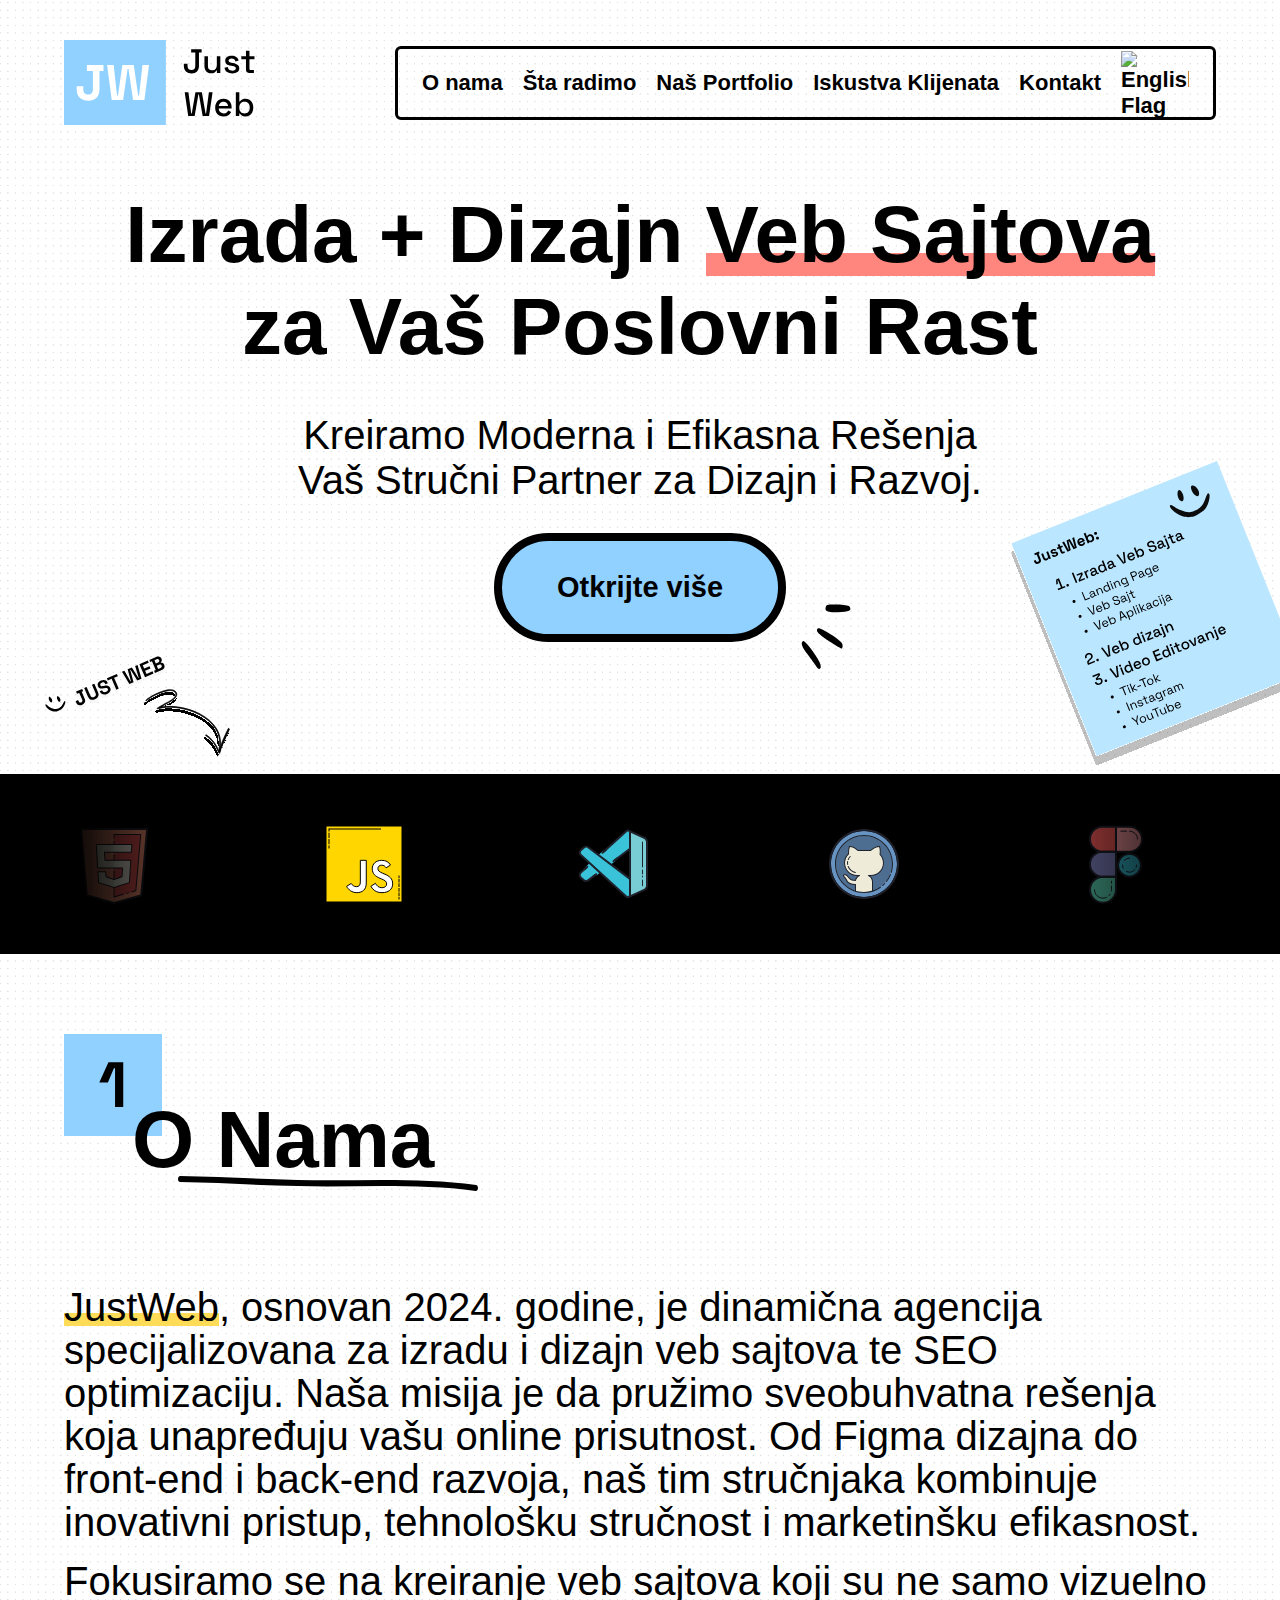
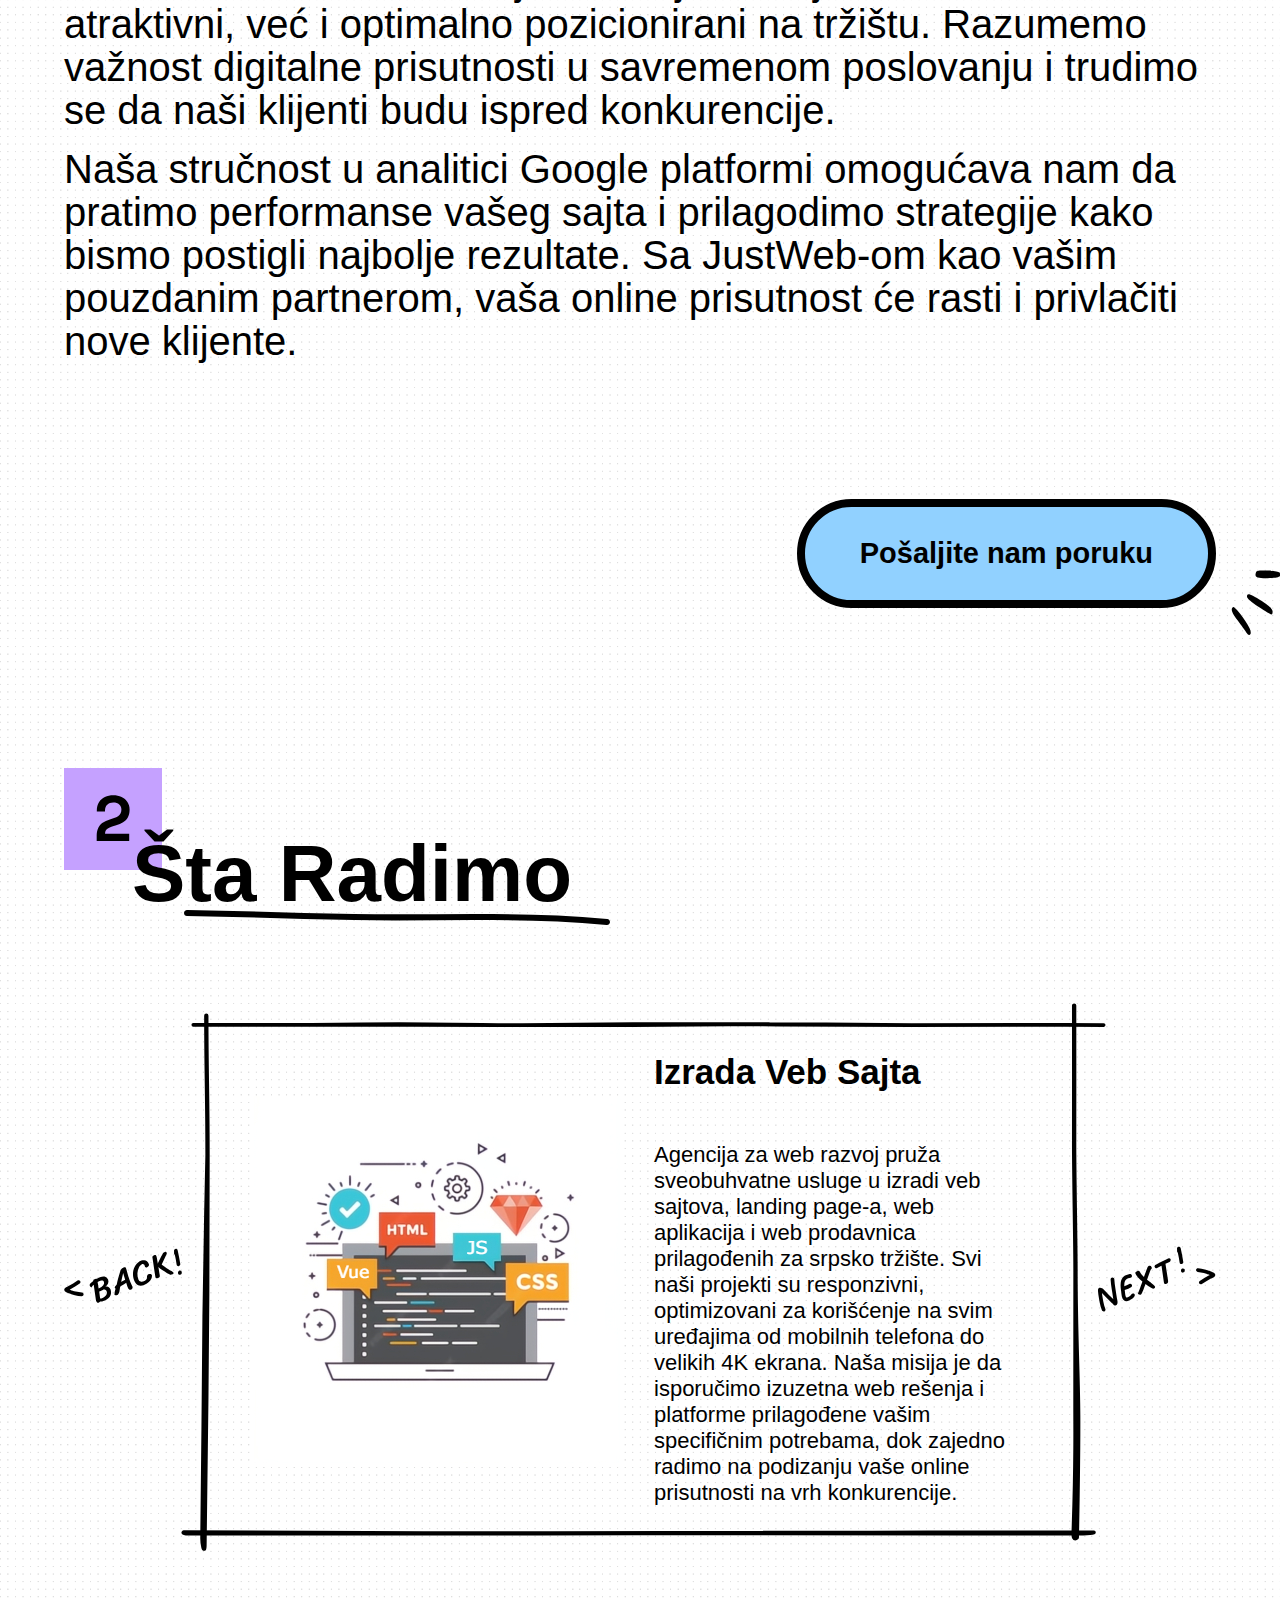
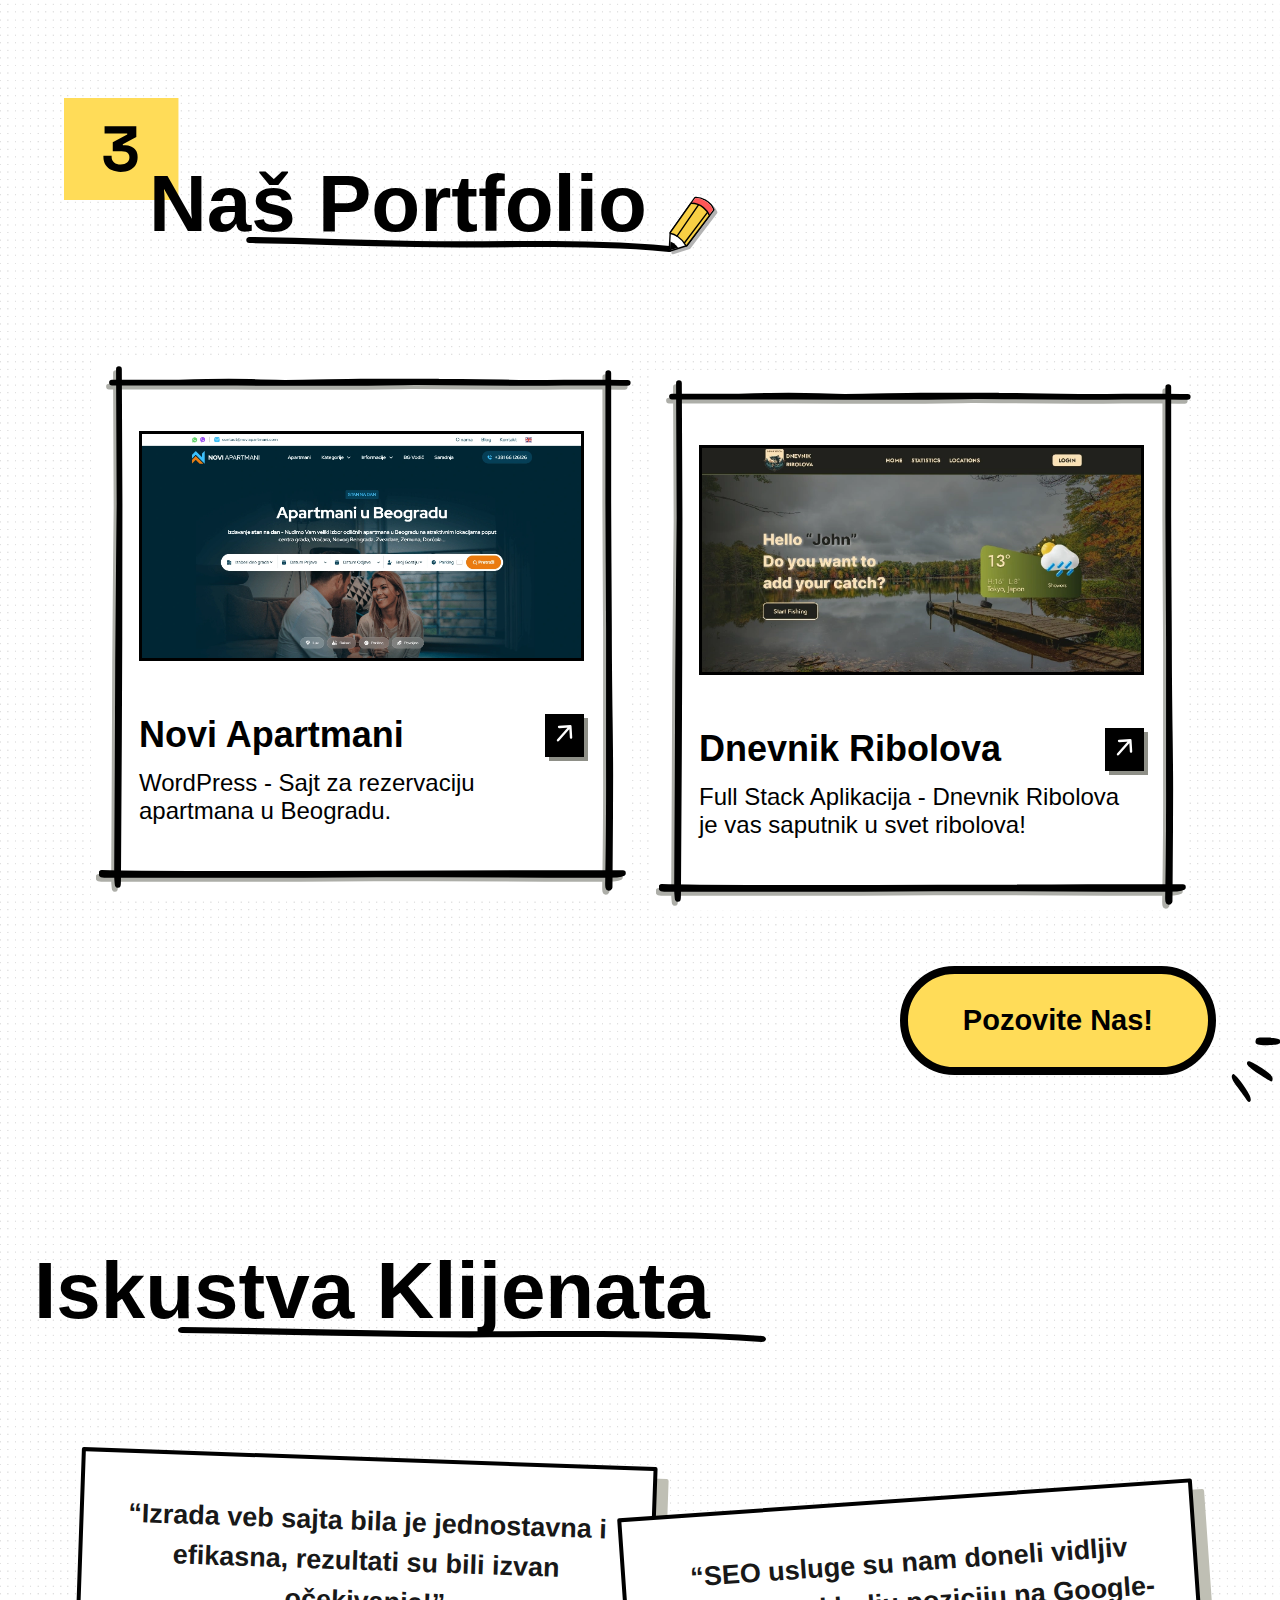
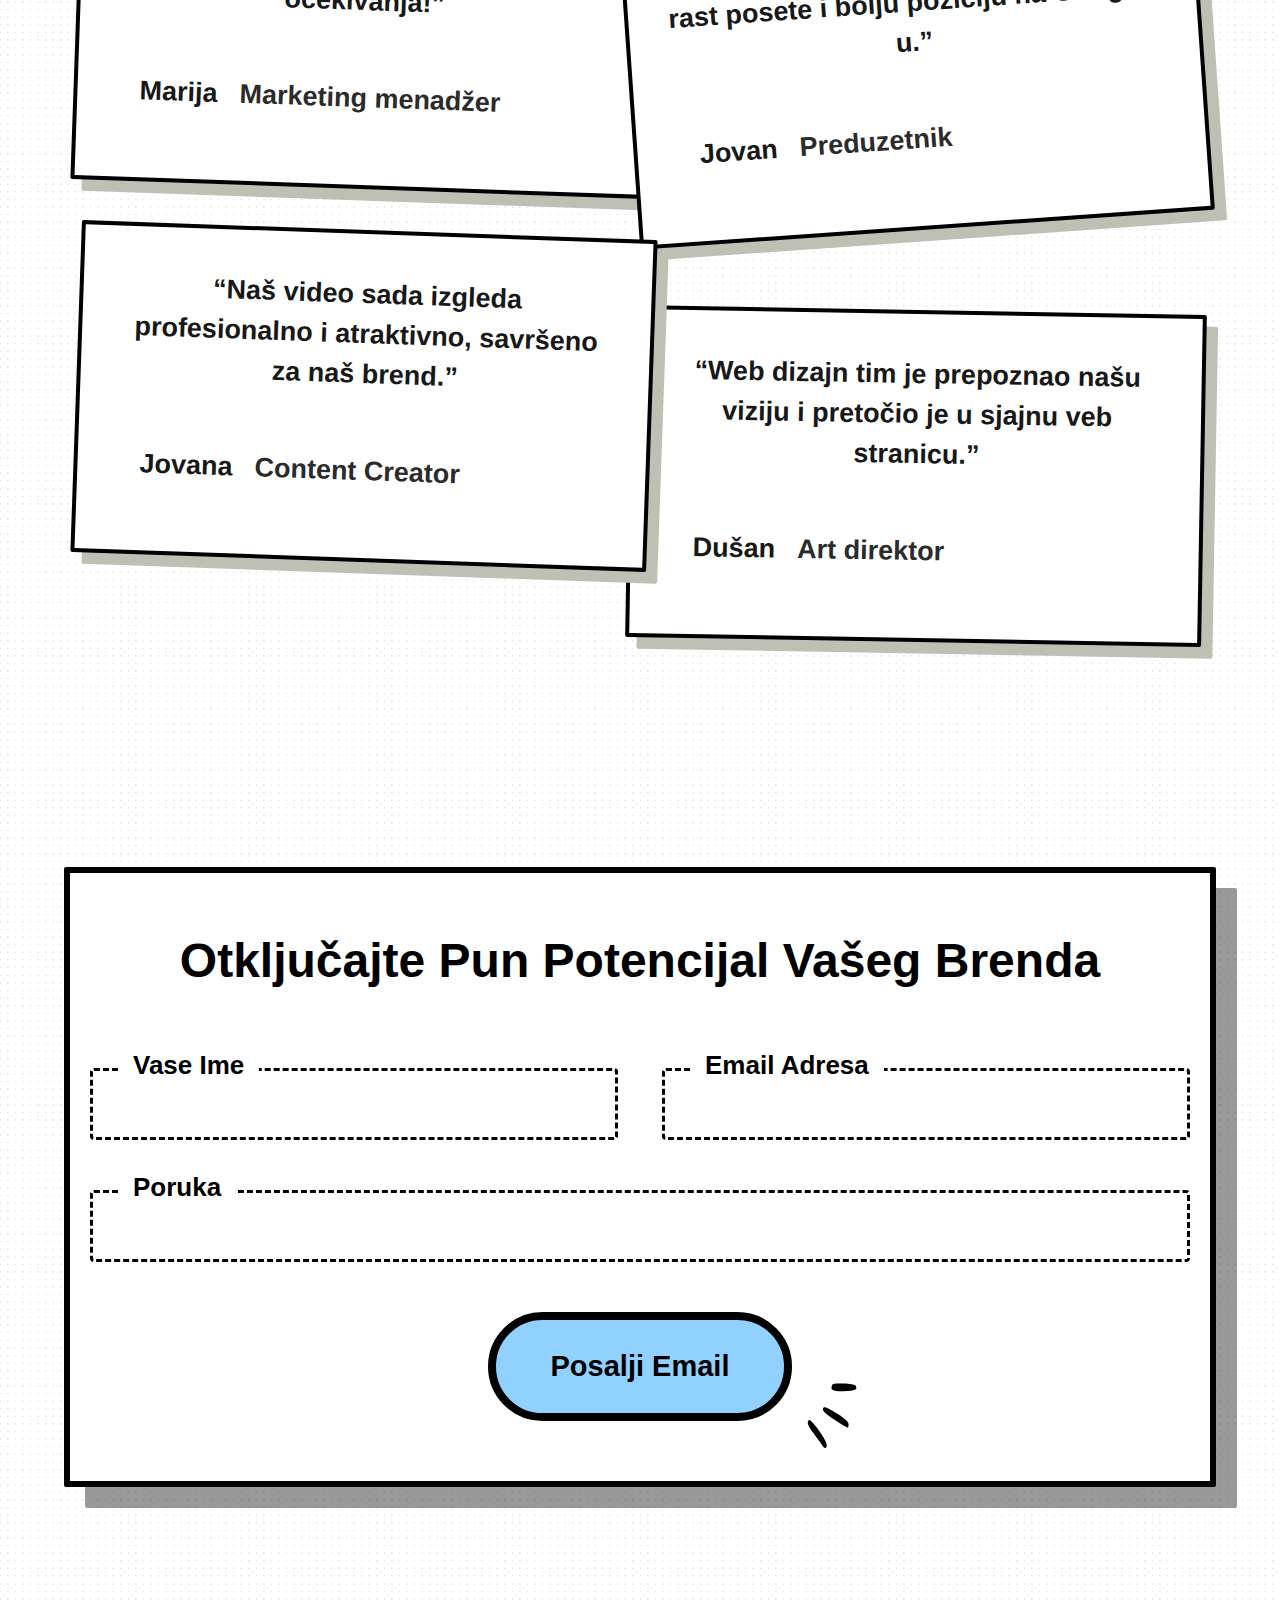
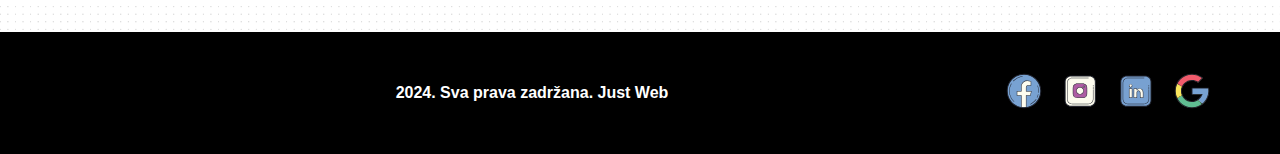
==== commit 7b581284: "Eng ready" ====
--- a/index.html
+++ b/index.html
@@ -279,7 +279,7 @@
                     <span class="card-content">
                         <span class="content-header">
                             <h4>Protekta</h4>
-                            <a href="https://ordinacijaprotekta.rs/" aria-label="Read more about Protekta" class="go-to-arrow">
+                            <a href="https://justweb95.github.io/protekta/index.html" aria-label="Read more about Protekta" class="go-to-arrow">
                                 <svg width="25" height="25" viewBox="0 0 25 25" fill="none" xmlns="http://www.w3.org/2000/svg">
                                     <path d="M18.3751 5.31045L19.0486 16.6049M18.3751 5.31045L7.08066 5.98398M18.3751 5.31045L5.98405 19.2731" stroke="#FDFDFD" stroke-width="2.40017" stroke-linecap="round" stroke-linejoin="round"/>
                                 </svg>    
--- a/assets/style/style.css
+++ b/assets/style/style.css
@@ -987,6 +987,9 @@
   }
   .what-we-do-section .what-we-do-holder .what-we-do-content .content-to-change .content-text p {
     font-size: 18px;
+  }
+  .what-we-do-section .what-we-do-holder .what-we-do-content .content-to-change .right-border path, .what-we-do-section .what-we-do-holder .what-we-do-content .content-to-change .left-border path {
+    stroke-width: 3.5px;
   }
 }
 
@@ -1141,7 +1144,7 @@
 }
 .portfolio-section .portfolio-holder .portfolio-btn-holder {
   max-width: 1500px;
-  margin: 40px auto;
+  margin: 40px auto 0px;
 }
 .portfolio-section .portfolio-holder .portfolio-btn-holder .portfolio-btn {
   width: -moz-fit-content;
@@ -1709,6 +1712,9 @@
   }
 }
 @media (max-width: 550px) {
+  .contact-us-section {
+    padding: 60px 0px 40px;
+  }
   .contact-us-section .contact-us-holder {
     border: 4px solid #000;
     padding: 40px 20px;
@@ -1836,6 +1842,9 @@
   }
 }
 @media (max-width: 550px) {
+  footer .footer-holder {
+    gap: 25px;
+  }
   footer .footer-holder .footer-logo {
     max-width: 30%;
   }
